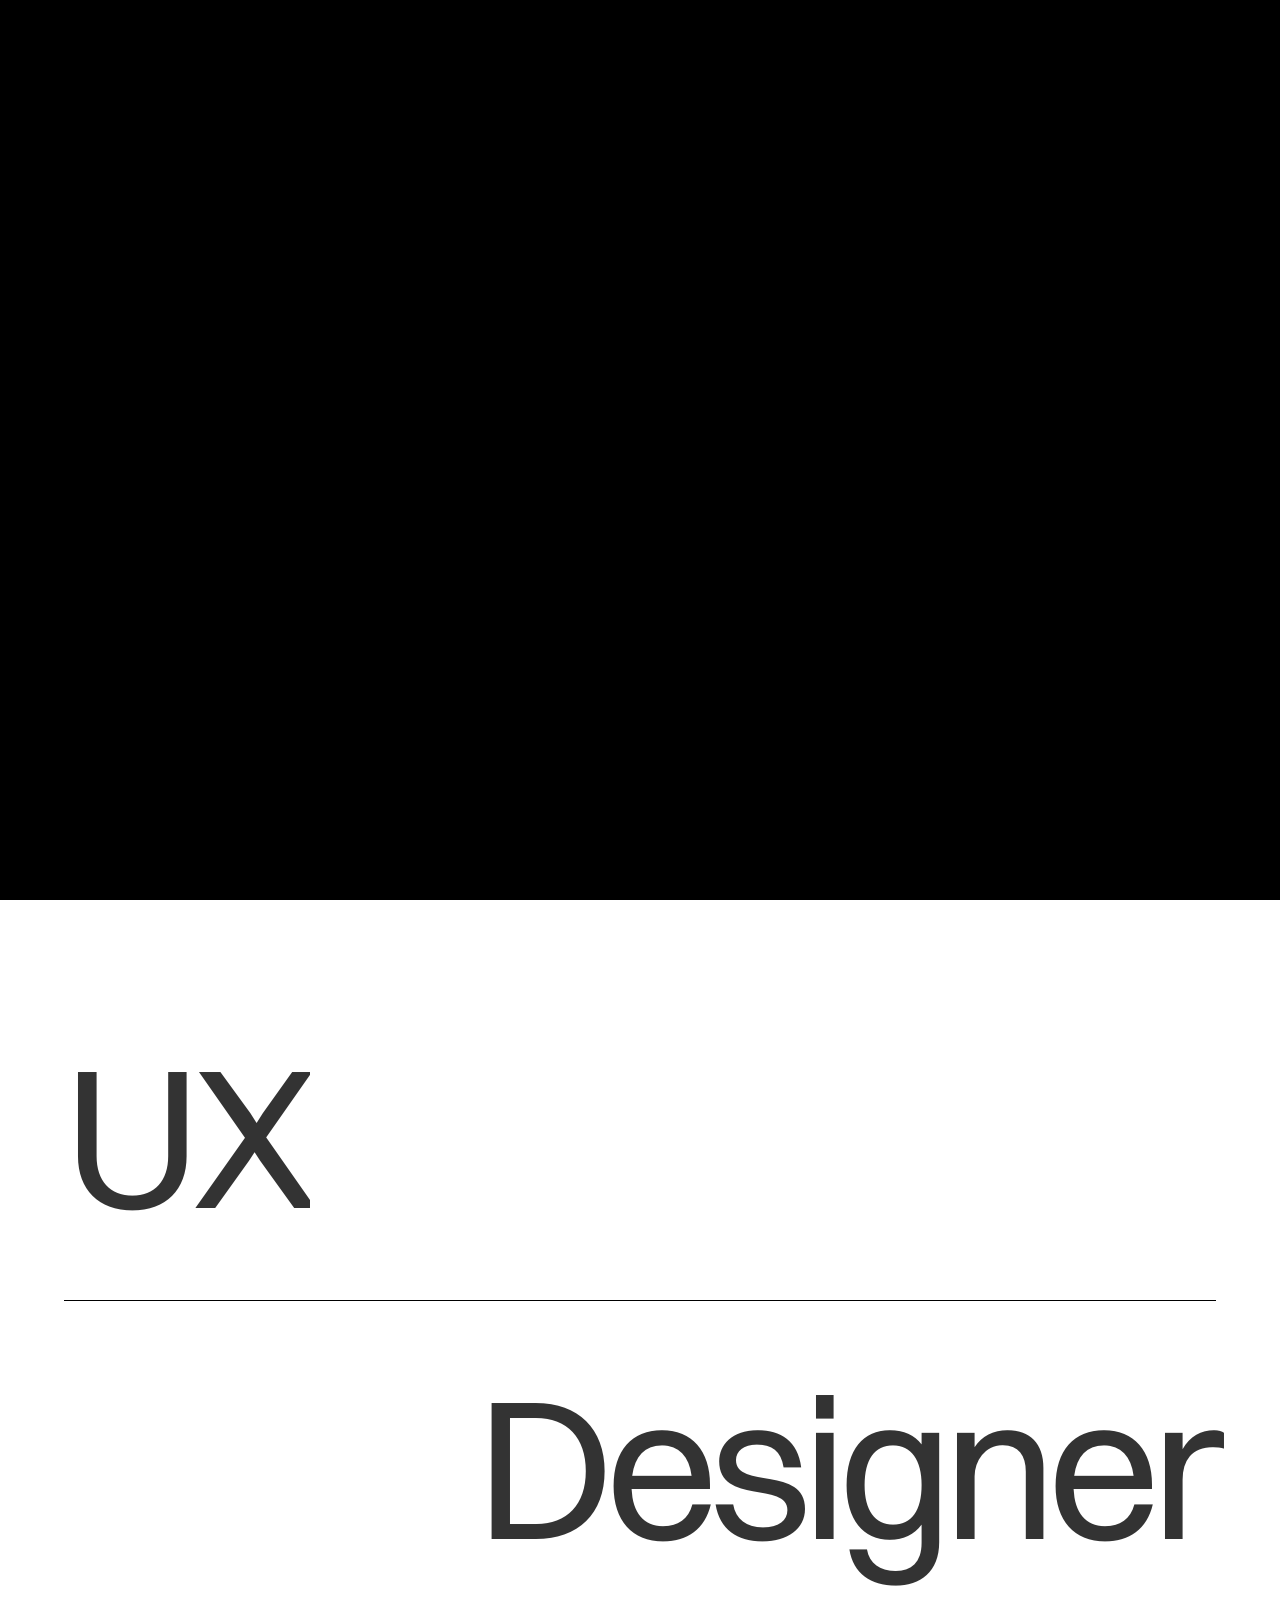
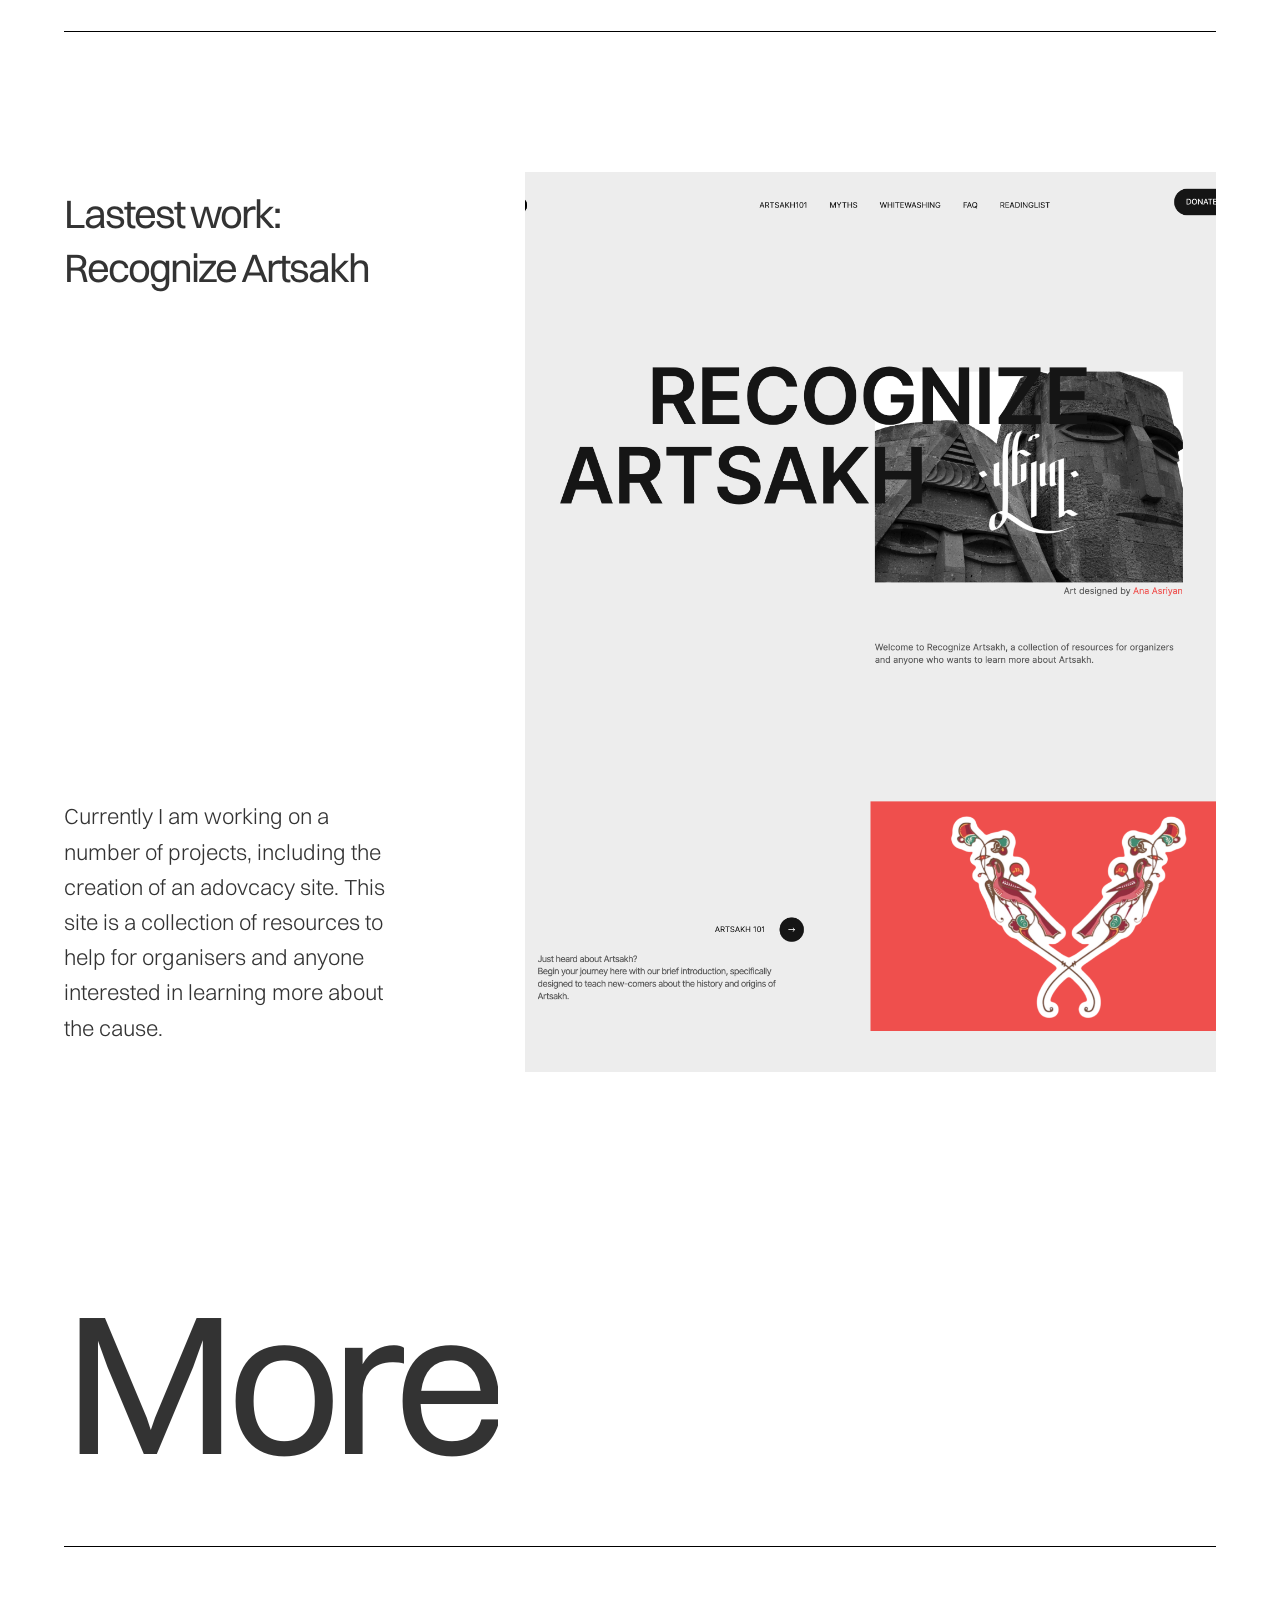
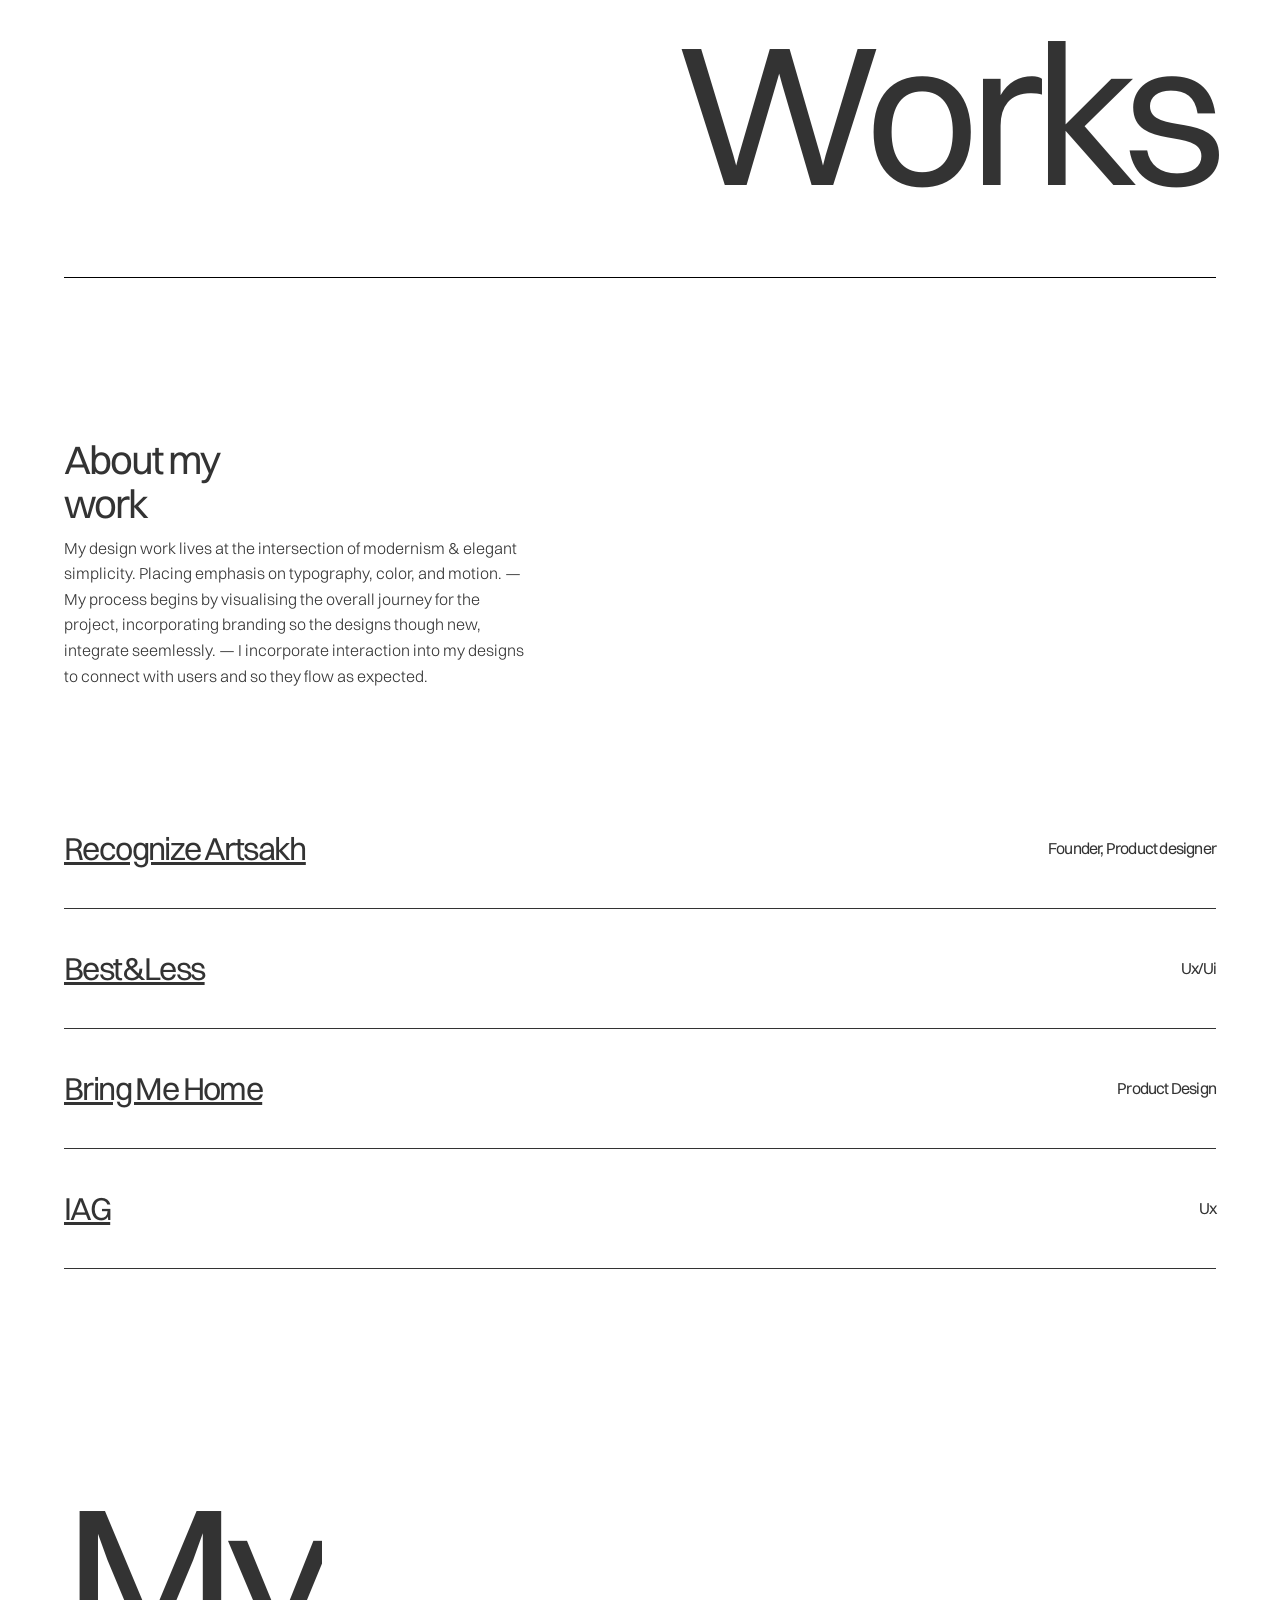
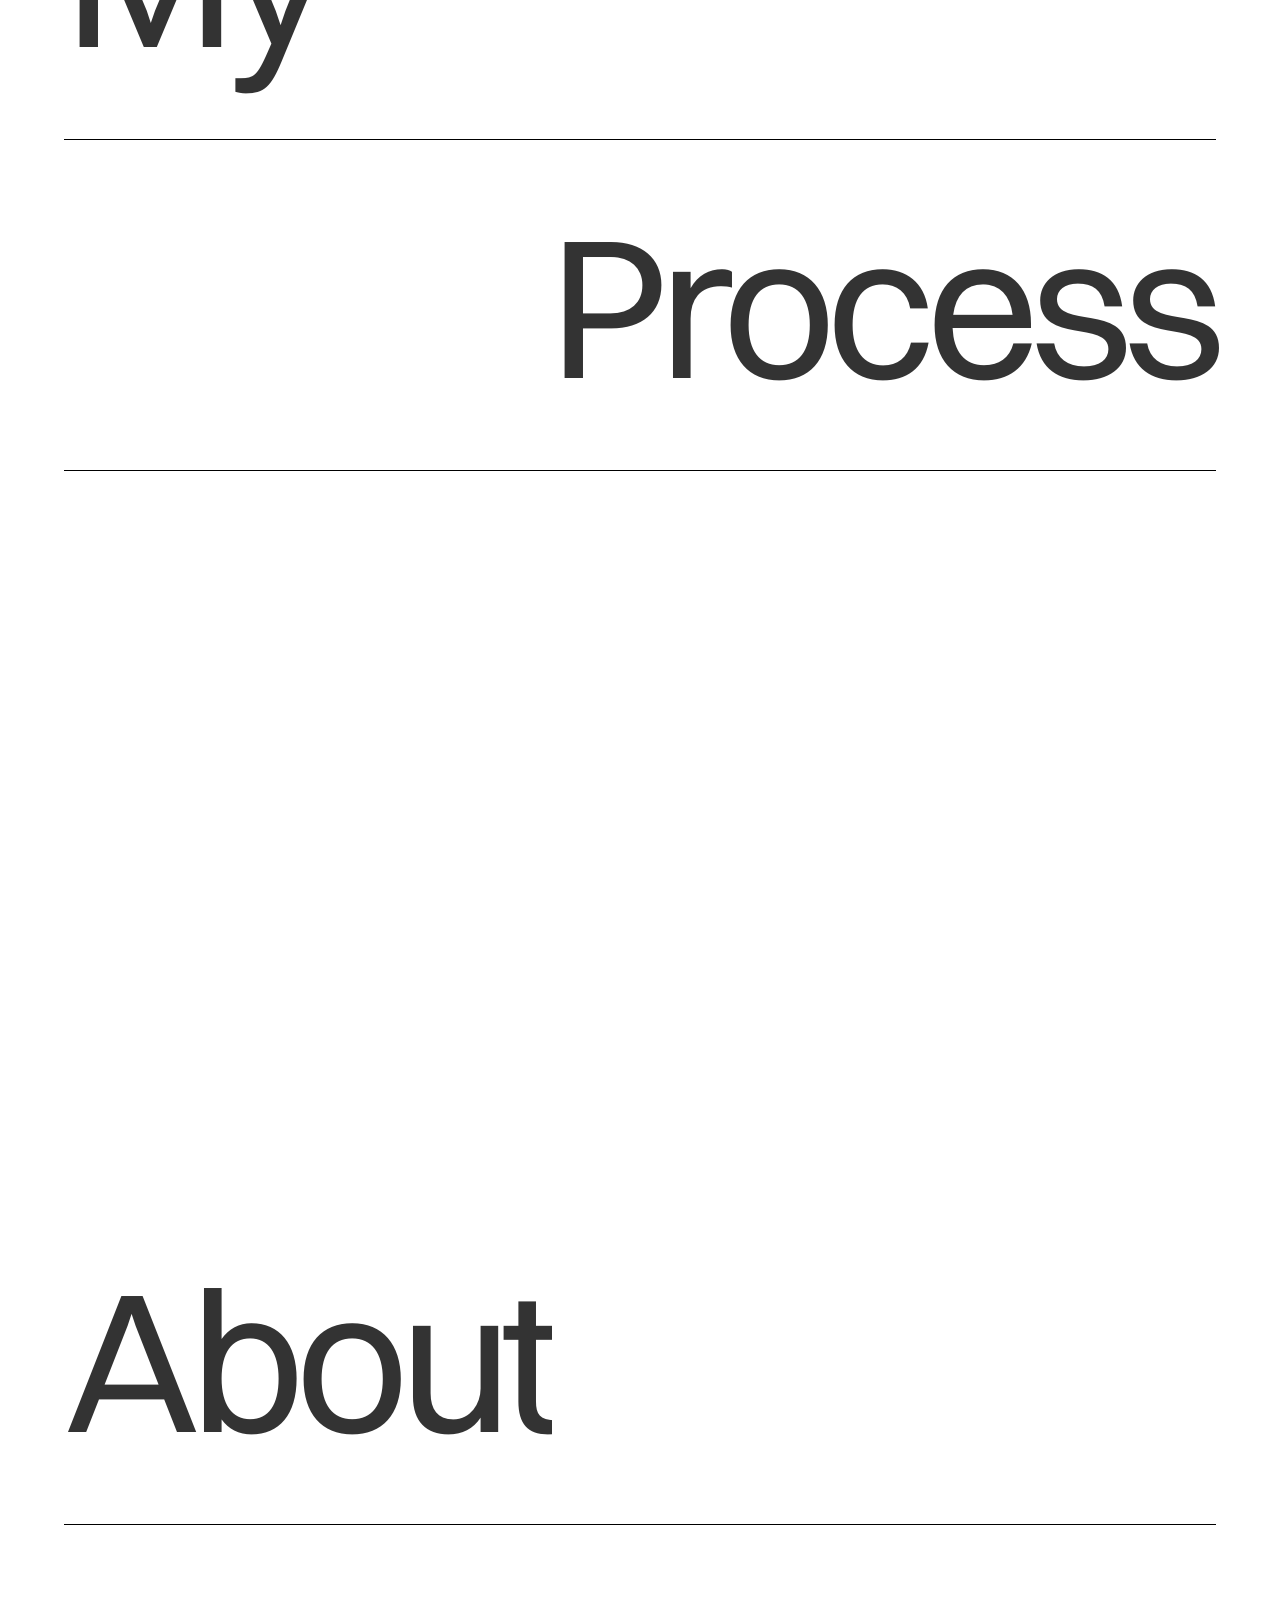
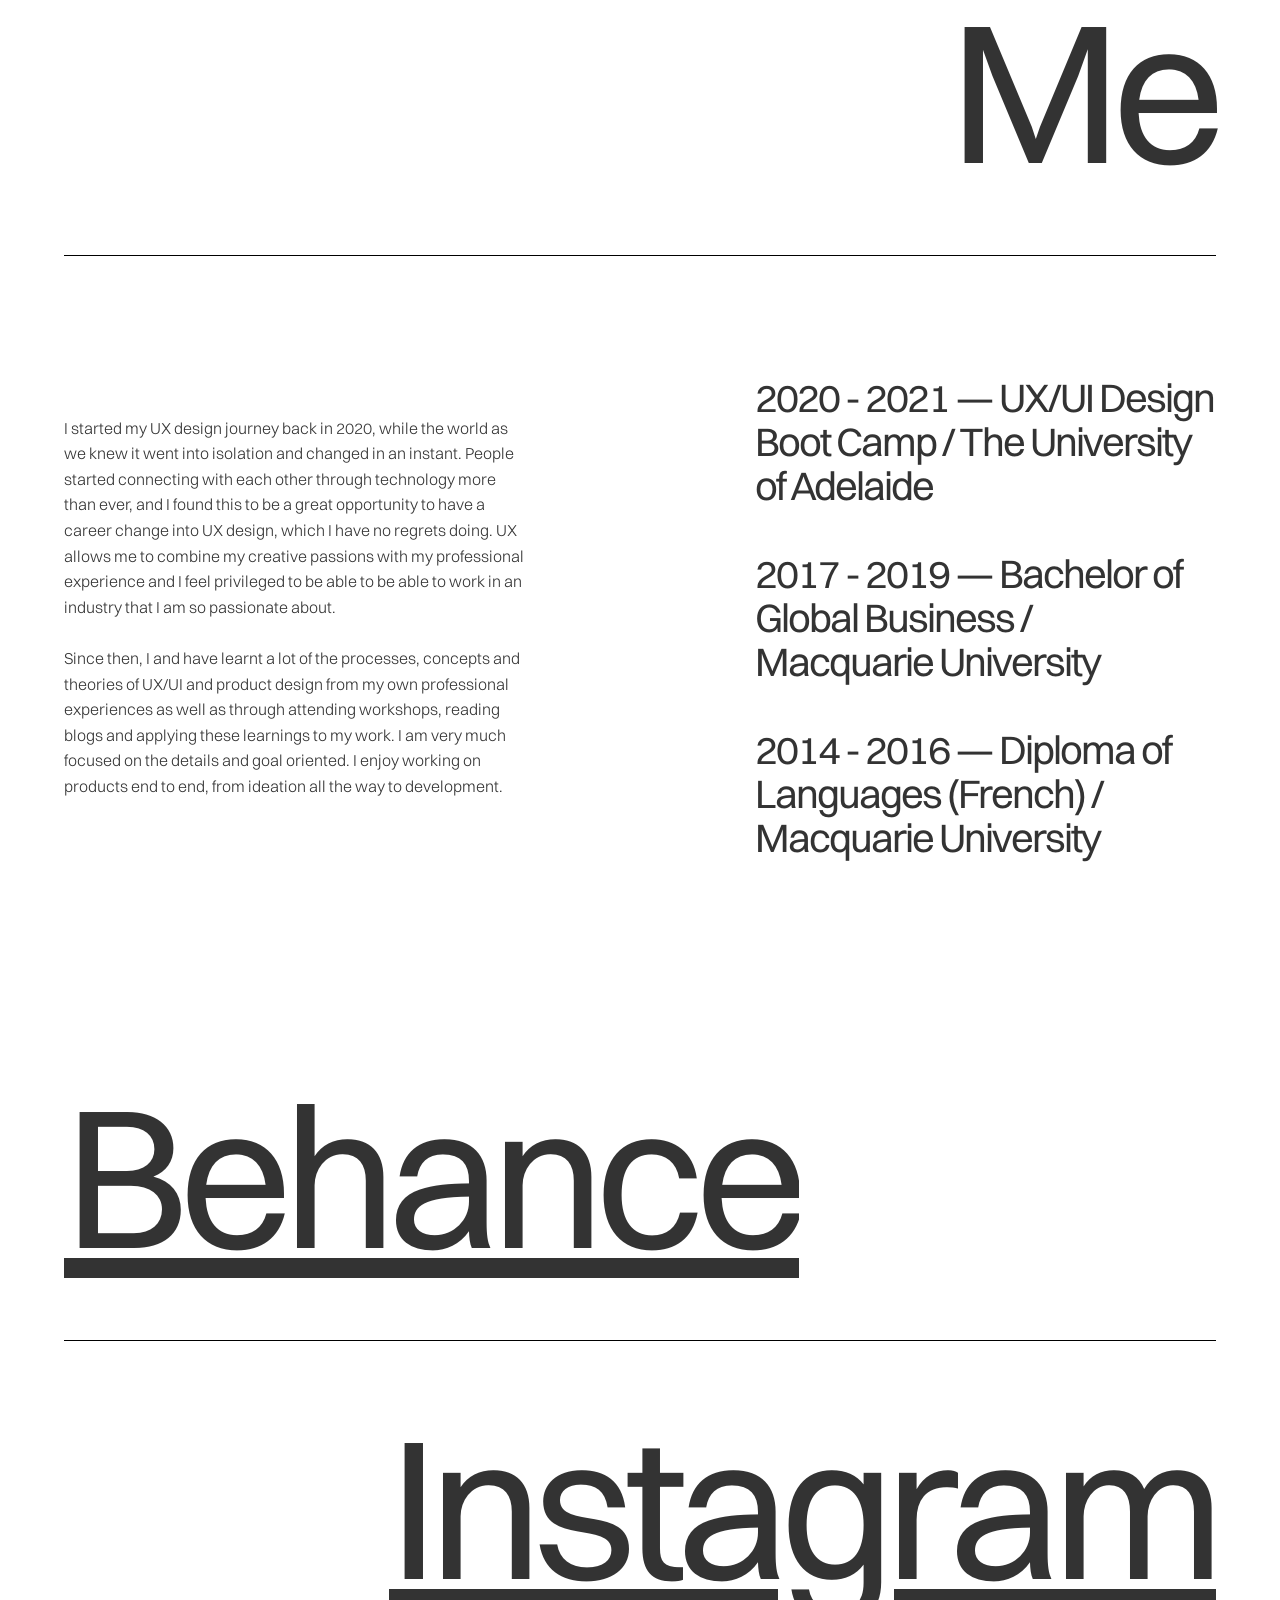
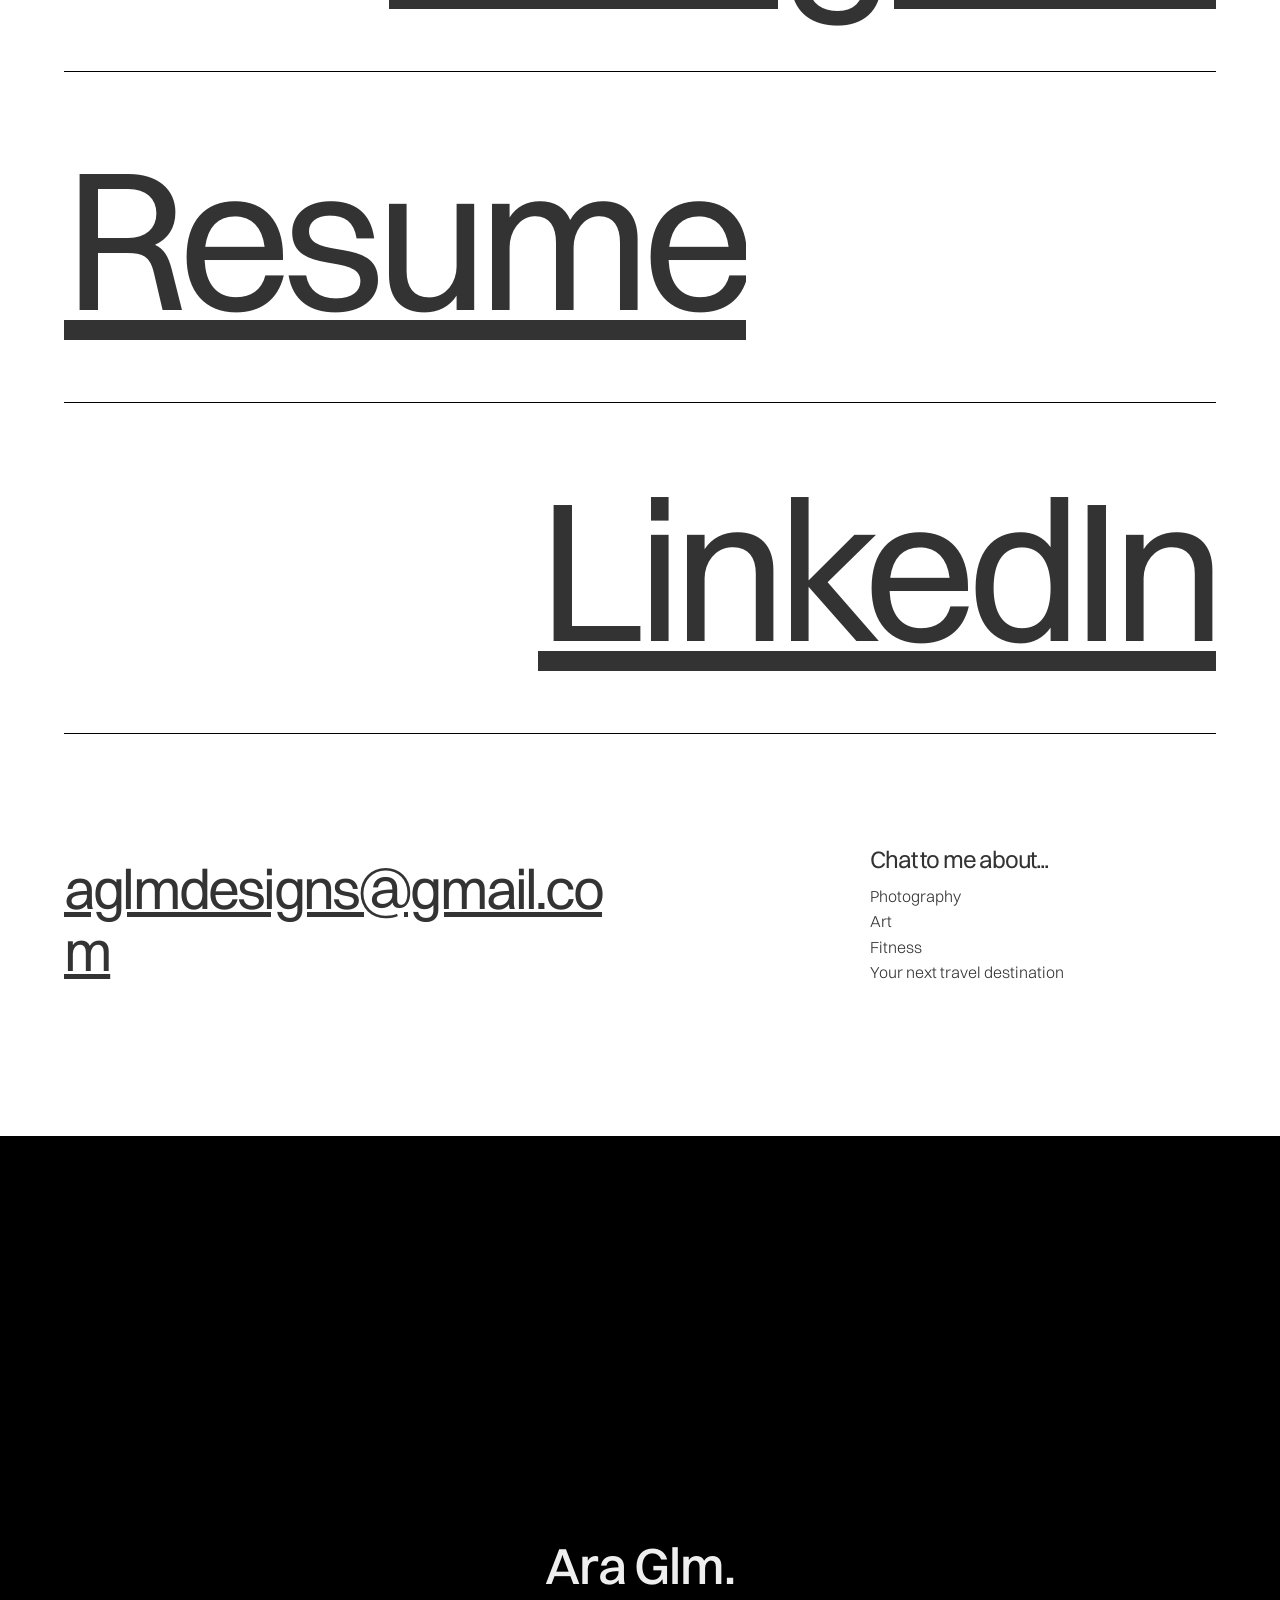
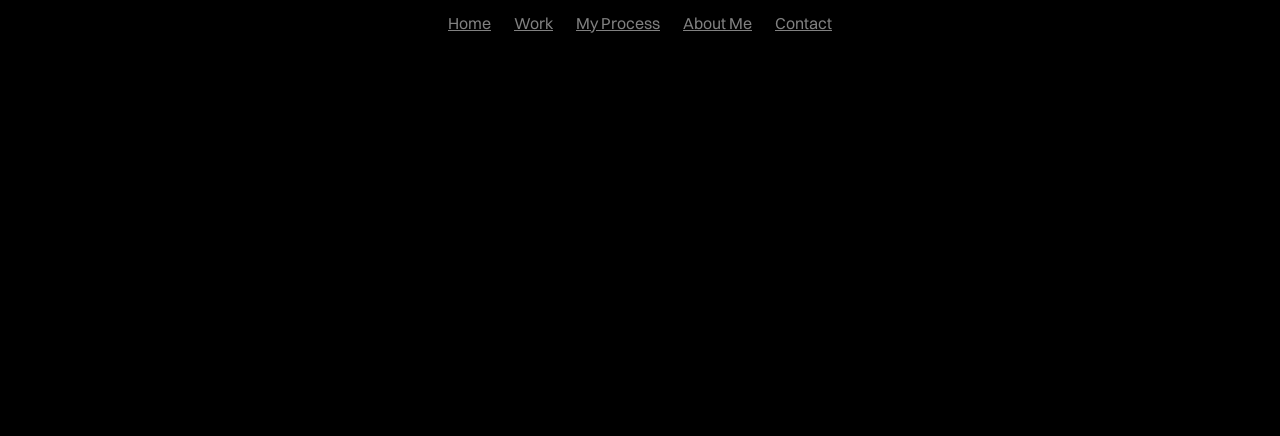
==== index.html @ 832e1e92 "updated" ====
<!DOCTYPE html><!--  This site was created in Webflow. https://www.webflow.com  -->
<!--  Last Published: Thu Dec 01 2022 03:45:39 GMT+0000 (Coordinated Universal Time)  -->
<html data-wf-page="6388232317099d43aaf19155" data-wf-site="6388232217099d60d6f19143">

<head>
  <meta charset="utf-8">
  <title>Ara Giulambarian - UX Designer</title>
  <meta content="Ara Giulambarian - UX Designer" name="description">
  <meta content="Ara Giulambarian - UX Designer" property="og:title">
  <meta content="Ara Giulambarian - UX Designer" property="og:description">
  <meta content="https://uploads-ssl.webflow.com/60531b042f834fcba29afc42/634c3d475cb8ac7468fc7f7b_T_7.jpg" property="og:image">
  <meta content="Ara Giulambarian - UX Designer" property="twitter:title">
  <meta content="Ara Giulambarian - UX Designer" property="twitter:description">
  <meta content="https://uploads-ssl.webflow.com/60531b042f834fcba29afc42/634c3d475cb8ac7468fc7f7b_T_7.jpg" property="twitter:image">
  <meta property="og:type" content="website">
  <meta content="summary_large_image" name="twitter:card">
  <meta content="width=device-width, initial-scale=1" name="viewport">
  <meta content="Webflow" name="generator">
  <link href="css/normalize.css" rel="stylesheet" type="text/css">
  <link href="css/webflow.css" rel="stylesheet" type="text/css">
  <link href="css/style.css" rel="stylesheet" type="text/css">
  <!-- [if lt IE 9]><script src="https://cdnjs.cloudflare.com/ajax/libs/html5shiv/3.7.3/html5shiv.min.js" type="text/javascript"></script><![endif] -->
  <script
    type="text/javascript">!function (o, c) { var n = c.documentElement, t = " w-mod-"; n.className += t + "js", ("ontouchstart" in o || o.DocumentTouch && c instanceof DocumentTouch) && (n.className += t + "touch") }(window, document);</script>
  <link href="images/favicon.png" rel="shortcut icon" type="image/x-icon">
  <link href="images/favicon.png" rel="apple-touch-icon">
</head> 

<body class="body">
  <div style="display:block;width:100%;height:100%" class="page-loads"></div>
  <div class="nav-wrapper">
    <div class="container">
      <div class="nav-inner">
        <div class="brand">
          <a href="/" aria-current="page" class="logo w--current">֍</a>
        </div>
        <div class="page-color">
          <div data-w-id="c5ee7da6-15b3-cbc5-1adf-ba8d00bf485f" class="color-button"></div>
        </div>
      </div>
    </div>
  </div>
  <div id="first" class="_1-section">
    <div class="container">
      <div data-w-id="d3c9c07a-0394-709d-df9b-1149e6ef324f" style="opacity:0" class="content-inner">
        <div class="content-left">
          <div>
            <img
              src="/images/DSCF1625.JPG"
              loading="lazy" alt="Best and Less gift reg preview" sizes="100vw"
              class="">
          </a>
        </div>
        <div style="background-image:url(/images/DSCF1625.JPG)"
        class="featured-project-image hide-desktop"></div>
        </div>
        <div class="content-right">
          <div class="jumbo-section right">
            <div class="title-2">
              <h1 class="" style="text-align: right;">Ara <br> Giulambarian <br></h1>
            </div>
          </div>
          <p>
            Hi, my name is Ara and I am a UX designer based in Sydney. I create delightful and intuitive human-centered experiences at scale through research, strategy, innovation in addition to design.
            
            <br>
            <br>
            I am passionate about translating user needs into solutions through compelling designs. As a natural problem-solver. I'm constantly learning new things everyday and love meeting people who are motivated and unafraid to challenge the way of doing things, inspiring innovation.
            <br>
            <br>
            My creative style is minimal, yet elegant and impactful. I am also very interested about creative thinking
            and design. I am passionate about end-to-end design, UX, UI and anything else that tells a visual story. If
            you want to see what that looks like in action, please keep scrolling down!
          </p>
        </div>
      </div>
    </div>
  </div>
  <div class="jumbo-wrapper">
    <div class="container">
      <div class="jumbo-section left">
        <div class="title">
          <h1 class="jumbo">UX</h1>
        </div>
      </div>
      <div class="line"></div>
      <div class="jumbo-section right">
        <div class="title-2">
          <h1 class="jumbo">Designer</h1>
        </div>
      </div>
      <div class="line"></div>
    </div>
  </div>
  <a id="work"></a>
  <div class="_2-section">
    <div class="container">
      <div class="featured-content">
        <div class="featured-content-left">
          <div class="featured-project-title">
            <h3 class="featured-title">Lastest work:</h3>
            <div class="collection-list-wrapper w-dyn-list">
              <div role="list" class="w-dyn-items">
                <div role="listitem" class="w-dyn-item">
                  <h3>Recognize Artsakh</h3>
                </div>
              </div>
            </div>
          </div>
          <div class="featured-text">
            <div class="w-dyn-list">
              <div role="list" class="w-dyn-items">
                <div role="listitem" class="w-dyn-item">
                  <p class="paragraph-large">
                    Currently I am working on a number of projects, including the creation of an adovcacy site. This site is a collection of resources to help for organisers and anyone interested in learning more about the cause.
                  </p>
                </div>
              </div>
            </div>
          </div>
        </div>
        <div class="featured-content-right">
          <div class="collection-list-featured w-dyn-list">
            <div role="list" class="w-dyn-items">
              <div role="listitem" class="w-dyn-item">
                <a href="/casestudies/recognizeartsakh" class="featured-link-block w-inline-block">
                  <div style="background-image:url(/casestudies/images/RA/tophalf-hp.png)"
                    class="featured-project-image"></div>
                </a>
              </div>
            </div>
          </div>
        </div>
      </div>
    </div>
  </div>
  <div class="jumbo-wrapper">
    <div class="container">
      <div class="jumbo-section left">
        <div class="title">
          <h1 class="jumbo">More</h1>
        </div>
      </div>
      <div class="line"></div>
      <div class="jumbo-section right">
        <div class="title-2">
          <h1 class="jumbo">Works</h1>
        </div>
      </div>
      <div class="line"></div>
    </div>
  </div>
  <div class="projects-section">
    <div class="container">
      <div class="projects-paragraph-wrapper">
        <div class="content-inner">
          <div class="content-left">
            <h3>About my work</h3>
          </div>
          <div class="content-right"></div>
        </div>
        <p>My design work lives at the intersection of modernism &amp; elegant simplicity. Placing emphasis on
          typography, color, and motion. — My process begins by visualising the overall journey for the project, incorporating branding so the designs though new, integrate seemlessly. — I incorporate interaction into my designs to connect with users and so they flow as expected.<br></p>
      </div>
      <div class="w-dyn-list">
        <div role="list" class="w-dyn-items">
          <div role="listitem" class="collection-item w-dyn-item">
            <div class="project-cell" style="border-color: rgb(51, 51, 51);"><a
                data-w-id="1d1d6998-21fa-bd80-3ac4-82792202c8e2" href="/casestudies/recognizeartsakh.html"
                class="project-link w-inline-block" style="color: rgb(51, 51, 51);">
                <h4>Recognize Artsakh</h4>
                <div class="image-preview-wrap"><img
                    src="/casestudies/images/RA/RA-hp.png"
                    loading="lazy" alt="Bring Me Home project preview" sizes="100vw"
                    class="image-preview" ></div>
              </a>
              <h6 class="project-type">Founder, Product designer</h6>
            </div>
          </div>
          <div role="listitem" class="collection-item w-dyn-item">
            <div class="project-cell" style="border-color: rgb(51, 51, 51);"><a
                data-w-id="1d1d6998-21fa-bd80-3ac4-82792202c8e2" href="/casestudies/bestandless"
                class="project-link w-inline-block" style="color: rgb(51, 51, 51);">
                <h4>Best&Less</h4>
                <div class="image-preview-wrap"><img
                    src="/images/gift-reg-screen.png"
                    loading="lazy" alt="Best and Less gift reg preview" sizes="100vw"
                    class="image-preview"></div>
              </a>
              <h6 class="project-type">Ux/Ui</h6>
            </div>
          </div>
                    <div role="listitem" class="collection-item w-dyn-item">
            <div class="project-cell" style="border-color: rgb(51, 51, 51);"><a
                data-w-id="1d1d6998-21fa-bd80-3ac4-82792202c8e2" href="/casestudies/bringmehome"
                class="project-link w-inline-block" style="color: rgb(51, 51, 51);">
                <h4>Bring Me Home</h4>
                <div class="image-preview-wrap"><img
                    src="/casestudies/images/bmh/BMH1.png"
                    loading="lazy" alt="Bring Me Home project preview" sizes="100vw"
                    class="image-preview"></div>
              </a>
              <h6 class="project-type">Product Design</h6>
            </div>
          </div>
          <div role="listitem" class="collection-item w-dyn-item">
            <div class="project-cell" style="border-color: rgb(51, 51, 51);"><a
                data-w-id="1d1d6998-21fa-bd80-3ac4-82792202c8e2" href="/404"
                class="project-link w-inline-block" style="color: rgb(51, 51, 51);">
                <h4>IAG</h4>
                <div class="image-preview-wrap"><img
                    src="/images/nathan-dumlao-oRKF_ZBJYGM-unsplash.jpg"
                    loading="lazy" alt="Best and Less gift reg preview" sizes="100vw"
                    class="image-preview"></div>
              </a>
              <h6 class="project-type">Ux</h6>
            </div>
          </div>
        </div>
      </div>
    </div>
  </div>
  <a id="process"></a>
  <div class="jumbo-wrapper">
    <div class="container">
      <div class="jumbo-section left">
        <div class="title">
          <h1 class="jumbo">My</h1>
        </div>
      </div>
      <div class="line"></div>
      <div class="jumbo-section right">
        <div class="title-2">
          <h1 class="jumbo">Process</h1>
        </div>
      </div>
      <div class="line"></div>
    </div>
  </div>
  <div class="section process">
    <div class="container">
      <div data-w-id="255b2a6b-c1b0-2dc1-e102-7d0265012714" style="opacity:0" class="w-layout-grid grid">
        <div class="service-card">
          <h4 class="featured-heading">01 — Direction</h4>
          <p>First of all, what I do its Research.<br>
            I try to get as much information about the product, industry, competitors and who are your main users; their pain points (problems), as well as the main tasks of the product.<br>I then come up with a plan based on these findings, the needs and insights gathered from research. I define objectives and subsidiary goals.</p>
        </div>
        <div class="service-card">
          <h4 class="featured-heading">02 — Ux/Ui</h4>
          <p>I define ideas worth refining based on my learnings from the research and create moodboards, system maps and wireframe mockups. This helps better visualise what the product will look like and tweak as needed.<br>I build a representation of all ideas and solutions. Before working on the final product I create prototypes to document the experience and interactive prototypes to test them with your real users.</p>
        </div>
        <div class="service-card">
          <h4 class="featured-heading">03 — Design</h4>
          <p>The product should be approved by you and users through user testing sessions. I ask users test my prototype and leave feedback. After that, I work to improve the product based on the knowledge and what I learnt from testing.<br>Designs are meant to be aesthetic and at the same time easy to use. So I create the design as per the users' requirement, that is both user-friendly and easy to use.</p>
        </div>
      </div>
    </div>
  </div>
  <div class="jumbo-wrapper">
    <a id="about"></a>
    <div class="container">
      <div class="jumbo-section left">
        <div class="title">
          <h1 class="jumbo">About </h1>
        </div>
      </div>
      <div class="line"></div>
      <div class="jumbo-section right">
        <div class="title-2">
          <h1 class="jumbo">Me</h1>
        </div>
      </div>
      <div class="line"></div>
    </div>
  </div>
  <div class="_1-section">
    <div class="container">
      <div class="content-inner">
        <div class="content-right">
          <p class="about-me-paragraph">
            I started my UX design journey back in 2020, while the world as we knew it went into isolation and changed in an instant. People started connecting with each other through technology more than ever, and I found this to be a great opportunity to have a career change into UX design, which I have no regrets doing. UX allows me to combine my creative passions with my professional experience and I feel privileged to be able to be able to work in an industry that I am so passionate about. 
            <br>
            <br>
            Since then, I and have learnt a lot of the processes, concepts and theories of UX/UI and product design from my own professional experiences as well as through attending workshops, reading blogs and applying these learnings to my work. I am very much focused on the details and goal oriented. I enjoy working on products end to end, from ideation all the way to development.</p>
        </div>
        <div class="content-left">
          <h3>2020 - 2021 — UX/UI Design Boot Camp / The University of Adelaide<br><br>2017 - 2019 — Bachelor of Global
            Business / Macquarie University<br><br>2014 - 2016 — Diploma of Languages (French) / Macquarie
            University<br></h3>
        </div>
      </div>
    </div>
  </div>
  <div class="jumbo-wrapper">
    <a id="contact"></a>
    <div class="container">
      <div class="jumbo-section left">
        <div class="title">
          <h1 class="jumbo">
            <a href="https://www.behance.net/aragiulam" target=”_blank” class="big-link">Behance</a>
          </h1>
        </div>
      </div>
      <div class="line"></div>
      <div class="jumbo-section right">
        <div class="title-2">
          <h1 class="jumbo">
            <a href="https://instagram.com/ara_ux" target=”_blank” class="big-link">Instagram</a>
          </h1>
        </div>
      </div>
      <div class="line"></div>
      <div class="jumbo-section left">
        <div class="title">
          <h1 class="jumbo">
            <a href="https://docs.google.com/document/d/1T9HgkwlpG0ahViyUgfmx7CVoF14TNPob9x6q9-HZQIY/edit?usp=sharing" target=”_blank”
              class="big-link">Resume</a>
          </h1>
        </div>
      </div>
      <div class="line"></div>
      <div class="jumbo-section right">
        <div class="title-2">
          <h1 class="jumbo">
            <a href="https://www.linkedin.com/in/aragiulambarian/" target=”_blank” class="big-link">LinkedIn</a>
          </h1>
        </div>
      </div>
      <div class="line"></div>
    </div>
  </div>
  <div class="pre-footer">
    <div class="container">
      <div class="content-inner">
        <div class="footer-left">
          <h2><a href="mailto: aglmdesigns@gmail.com?Subject=Let's%20Collab!" class="email-contact">aglmdesigns@gmail.com</a>
          </h2>
        </div>
        <div class="footer-right">
          <h5>Chat to me about...<br></h5>
        <p>Photography<br>
        Art<br>
        Fitness<br>
        Your next travel destination</p>
        </div>
      </div>
    </div>
  </div>
  <footer id="footer" class="footer">
    <div class="container">
      <div class="footer-inner">
        <h1 class="footer-info">Ara Glm.</h1>
      </div>
      <div class="footer-inner">
        <a href="/" class="footer-link">Home</a>
        <a href="#work" class="footer-link">Work</a>
        <a href="#process" class="footer-link">My Process</a>
        <a href="#about" class="footer-link">About Me</a>
        <a href="#contact" class="footer-link">Contact</a>
      </div>
    </div>
  </footer>
  <script src="https://d3e54v103j8qbb.cloudfront.net/js/jquery-3.5.1.min.dc5e7f18c8.js?site=6388232217099d60d6f19143"
    type="text/javascript" integrity="sha256-9/aliU8dGd2tb6OSsuzixeV4y/faTqgFtohetphbbj0="
    crossorigin="anonymous"></script>
  <script src="js/webflow.js" type="text/javascript"></script>
  <!-- [if lte IE 9]><script src="https://cdnjs.cloudflare.com/ajax/libs/placeholders/3.0.2/placeholders.min.js"></script><![endif] -->
  <script src="https://min30327.github.io/luxy.js/dist/js/luxy.js"></script>
  <script charset="utf-8">
    var isMobile = /iPhone|iPad|Android/i.test(navigator.userAgent);
    if (!isMobile) {
      luxy.init({
        wrapper: '#luxy',
        wrapperSpeed: 0.045,
      });
    }
  </script>
</body>

</html>
---- css/webflow.css ----
@font-face {
  font-family: 'webflow-icons';
  src: url("[data-uri]") format('truetype');
  font-weight: normal;
  font-style: normal;
}
[class^="w-icon-"],
[class*=" w-icon-"] {
  /* use !important to prevent issues with browser extensions that change fonts */
  font-family: 'webflow-icons' !important;
  speak: none;
  font-style: normal;
  font-weight: normal;
  font-variant: normal;
  text-transform: none;
  line-height: 1;
  /* Better Font Rendering =========== */
  -webkit-font-smoothing: antialiased;
  -moz-osx-font-smoothing: grayscale;
}
.w-icon-slider-right:before {
  content: "\e600";
}
.w-icon-slider-left:before {
  content: "\e601";
}
.w-icon-nav-menu:before {
  content: "\e602";
}
.w-icon-arrow-down:before,
.w-icon-dropdown-toggle:before {
  content: "\e603";
}
.w-icon-file-upload-remove:before {
  content: "\e900";
}
.w-icon-file-upload-icon:before {
  content: "\e903";
}
* {
  -webkit-box-sizing: border-box;
  -moz-box-sizing: border-box;
  box-sizing: border-box;
}
html {
  height: 100%;
}
body {
  margin: 0;
  min-height: 100%;
  background-color: #fff;
  font-family: Arial, sans-serif;
  font-size: 14px;
  line-height: 20px;
  color: #333;
}
img {
  max-width: 100%;
  vertical-align: middle;
  display: inline-block;
}
html.w-mod-touch * {
  background-attachment: scroll !important;
}
.w-block {
  display: block;
}
.w-inline-block {
  max-width: 100%;
  display: inline-block;
}
.w-clearfix:before,
.w-clearfix:after {
  content: " ";
  display: table;
  grid-column-start: 1;
  grid-row-start: 1;
  grid-column-end: 2;
  grid-row-end: 2;
}
.w-clearfix:after {
  clear: both;
}
.w-hidden {
  display: none;
}
.w-button {
  display: inline-block;
  padding: 9px 15px;
  background-color: #3898EC;
  color: white;
  border: 0;
  line-height: inherit;
  text-decoration: none;
  cursor: pointer;
  border-radius: 0;
}
input.w-button {
  -webkit-appearance: button;
}
html[data-w-dynpage] [data-w-cloak] {
  color: transparent !important;
}
.w-webflow-badge,
.w-webflow-badge * {
  position: static;
  left: auto;
  top: auto;
  right: auto;
  bottom: auto;
  z-index: auto;
  display: block;
  visibility: visible;
  overflow: visible;
  overflow-x: visible;
  overflow-y: visible;
  box-sizing: border-box;
  width: auto;
  height: auto;
  max-height: none;
  max-width: none;
  min-height: 0;
  min-width: 0;
  margin: 0;
  padding: 0;
  float: none;
  clear: none;
  border: 0 none transparent;
  border-radius: 0;
  background: none;
  background-image: none;
  background-position: 0% 0%;
  background-size: auto auto;
  background-repeat: repeat;
  background-origin: padding-box;
  background-clip: border-box;
  background-attachment: scroll;
  background-color: transparent;
  box-shadow: none;
  opacity: 1;
  transform: none;
  transition: none;
  direction: ltr;
  font-family: inherit;
  font-weight: inherit;
  color: inherit;
  font-size: inherit;
  line-height: inherit;
  font-style: inherit;
  font-variant: inherit;
  text-align: inherit;
  letter-spacing: inherit;
  text-decoration: inherit;
  text-indent: 0;
  text-transform: inherit;
  list-style-type: disc;
  text-shadow: none;
  font-smoothing: auto;
  vertical-align: baseline;
  cursor: inherit;
  white-space: inherit;
  word-break: normal;
  word-spacing: normal;
  word-wrap: normal;
}
.w-webflow-badge {
  position: fixed !important;
  display: inline-block !important;
  visibility: visible !important;
  z-index: 2147483647 !important;
  top: auto !important;
  right: 12px !important;
  bottom: 12px !important;
  left: auto !important;
  color: #AAADB0 !important;
  background-color: #fff !important;
  border-radius: 3px !important;
  padding: 6px 8px 6px 6px !important;
  font-size: 12px !important;
  opacity: 1 !important;
  line-height: 14px !important;
  text-decoration: none !important;
  transform: none !important;
  margin: 0 !important;
  width: auto !important;
  height: auto !important;
  overflow: visible !important;
  white-space: nowrap;
  box-shadow: 0 0 0 1px rgba(0, 0, 0, 0.1), 0px 1px 3px rgba(0, 0, 0, 0.1);
  cursor: pointer;
}
.w-webflow-badge > img {
  display: inline-block !important;
  visibility: visible !important;
  opacity: 1 !important;
  vertical-align: middle !important;
}
h1,
h2,
h3,
h4,
h5,
h6 {
  font-weight: bold;
  margin-bottom: 10px;
}
h1 {
  font-size: 38px;
  line-height: 44px;
  margin-top: 20px;
}
h2 {
  font-size: 32px;
  line-height: 36px;
  margin-top: 20px;
}
h3 {
  font-size: 24px;
  line-height: 30px;
  margin-top: 20px;
}
h4 {
  font-size: 18px;
  line-height: 24px;
  margin-top: 10px;
}
h5 {
  font-size: 14px;
  line-height: 20px;
  margin-top: 10px;
}
h6 {
  font-size: 12px;
  line-height: 18px;
  margin-top: 10px;
}
p {
  margin-top: 0;
  margin-bottom: 10px;
}
blockquote {
  margin: 0 0 10px 0;
  padding: 10px 20px;
  border-left: 5px solid #E2E2E2;
  font-size: 18px;
  line-height: 22px;
}
figure {
  margin: 0;
  margin-bottom: 10px;
}
figcaption {
  margin-top: 5px;
  text-align: center;
}
ul,
ol {
  margin-top: 0px;
  margin-bottom: 10px;
  padding-left: 40px;
}
.w-list-unstyled {
  padding-left: 0;
  list-style: none;
}
.w-embed:before,
.w-embed:after {
  content: " ";
  display: table;
  grid-column-start: 1;
  grid-row-start: 1;
  grid-column-end: 2;
  grid-row-end: 2;
}
.w-embed:after {
  clear: both;
}
.w-video {
  width: 100%;
  position: relative;
  padding: 0;
}
.w-video iframe,
.w-video object,
.w-video embed {
  position: absolute;
  top: 0;
  left: 0;
  width: 100%;
  height: 100%;
  border: none;
}
fieldset {
  padding: 0;
  margin: 0;
  border: 0;
}
button,
[type='button'],
[type='reset'] {
  border: 0;
  cursor: pointer;
  -webkit-appearance: button;
}
.w-form {
  margin: 0 0 15px;
}
.w-form-done {
  display: none;
  padding: 20px;
  text-align: center;
  background-color: #dddddd;
}
.w-form-fail {
  display: none;
  margin-top: 10px;
  padding: 10px;
  background-color: #ffdede;
}
label {
  display: block;
  margin-bottom: 5px;
  font-weight: bold;
}
.w-input,
.w-select {
  display: block;
  width: 100%;
  height: 38px;
  padding: 8px 12px;
  margin-bottom: 10px;
  font-size: 14px;
  line-height: 1.42857143;
  color: #333333;
  vertical-align: middle;
  background-color: #ffffff;
  border: 1px solid #cccccc;
}
.w-input:-moz-placeholder,
.w-select:-moz-placeholder {
  color: #999;
}
.w-input::-moz-placeholder,
.w-select::-moz-placeholder {
  color: #999;
  opacity: 1;
}
.w-input:-ms-input-placeholder,
.w-select:-ms-input-placeholder {
  color: #999;
}
.w-input::-webkit-input-placeholder,
.w-select::-webkit-input-placeholder {
  color: #999;
}
.w-input:focus,
.w-select:focus {
  border-color: #3898EC;
  outline: 0;
}
.w-input[disabled],
.w-select[disabled],
.w-input[readonly],
.w-select[readonly],
fieldset[disabled] .w-input,
fieldset[disabled] .w-select {
  cursor: not-allowed;
}
.w-input[disabled]:not(.w-input-disabled),
.w-select[disabled]:not(.w-input-disabled),
.w-input[readonly],
.w-select[readonly],
fieldset[disabled]:not(.w-input-disabled) .w-input,
fieldset[disabled]:not(.w-input-disabled) .w-select {
  background-color: #eeeeee;
}
textarea.w-input,
textarea.w-select {
  height: auto;
}
.w-select {
  background-color: #f3f3f3;
}
.w-select[multiple] {
  height: auto;
}
.w-form-label {
  display: inline-block;
  cursor: pointer;
  font-weight: normal;
  margin-bottom: 0px;
}
.w-radio {
  display: block;
  margin-bottom: 5px;
  padding-left: 20px;
}
.w-radio:before,
.w-radio:after {
  content: " ";
  display: table;
  grid-column-start: 1;
  grid-row-start: 1;
  grid-column-end: 2;
  grid-row-end: 2;
}
.w-radio:after {
  clear: both;
}
.w-radio-input {
  margin: 4px 0 0;
  margin-top: 1px \9;
  line-height: normal;
  float: left;
  margin-left: -20px;
}
.w-radio-input {
  margin-top: 3px;
}
.w-file-upload {
  display: block;
  margin-bottom: 10px;
}
.w-file-upload-input {
  width: 0.1px;
  height: 0.1px;
  opacity: 0;
  overflow: hidden;
  position: absolute;
  z-index: -100;
}
.w-file-upload-default,
.w-file-upload-uploading,
.w-file-upload-success {
  display: inline-block;
  color: #333333;
}
.w-file-upload-error {
  display: block;
  margin-top: 10px;
}
.w-file-upload-default.w-hidden,
.w-file-upload-uploading.w-hidden,
.w-file-upload-error.w-hidden,
.w-file-upload-success.w-hidden {
  display: none;
}
.w-file-upload-uploading-btn {
  display: flex;
  font-size: 14px;
  font-weight: normal;
  cursor: pointer;
  margin: 0;
  padding: 8px 12px;
  border: 1px solid #cccccc;
  background-color: #fafafa;
}
.w-file-upload-file {
  display: flex;
  flex-grow: 1;
  justify-content: space-between;
  margin: 0;
  padding: 8px 9px 8px 11px;
  border: 1px solid #cccccc;
  background-color: #fafafa;
}
.w-file-upload-file-name {
  font-size: 14px;
  font-weight: normal;
  display: block;
}
.w-file-remove-link {
  margin-top: 3px;
  margin-left: 10px;
  width: auto;
  height: auto;
  padding: 3px;
  display: block;
  cursor: pointer;
}
.w-icon-file-upload-remove {
  margin: auto;
  font-size: 10px;
}
.w-file-upload-error-msg {
  display: inline-block;
  color: #ea384c;
  padding: 2px 0;
}
.w-file-upload-info {
  display: inline-block;
  line-height: 38px;
  padding: 0 12px;
}
.w-file-upload-label {
  display: inline-block;
  font-size: 14px;
  font-weight: normal;
  cursor: pointer;
  margin: 0;
  padding: 8px 12px;
  border: 1px solid #cccccc;
  background-color: #fafafa;
}
.w-icon-file-upload-icon,
.w-icon-file-upload-uploading {
  display: inline-block;
  margin-right: 8px;
  width: 20px;
}
.w-icon-file-upload-uploading {
  height: 20px;
}
.w-container {
  margin-left: auto;
  margin-right: auto;
  max-width: 940px;
}
.w-container:before,
.w-container:after {
  content: " ";
  display: table;
  grid-column-start: 1;
  grid-row-start: 1;
  grid-column-end: 2;
  grid-row-end: 2;
}
.w-container:after {
  clear: both;
}
.w-container .w-row {
  margin-left: -10px;
  margin-right: -10px;
}
.w-row:before,
.w-row:after {
  content: " ";
  display: table;
  grid-column-start: 1;
  grid-row-start: 1;
  grid-column-end: 2;
  grid-row-end: 2;
}
.w-row:after {
  clear: both;
}
.w-row .w-row {
  margin-left: 0;
  margin-right: 0;
}
.w-col {
  position: relative;
  float: left;
  width: 100%;
  min-height: 1px;
  padding-left: 10px;
  padding-right: 10px;
}
.w-col .w-col {
  padding-left: 0;
  padding-right: 0;
}
.w-col-1 {
  width: 8.33333333%;
}
.w-col-2 {
  width: 16.66666667%;
}
.w-col-3 {
  width: 25%;
}
.w-col-4 {
  width: 33.33333333%;
}
.w-col-5 {
  width: 41.66666667%;
}
.w-col-6 {
  width: 50%;
}
.w-col-7 {
  width: 58.33333333%;
}
.w-col-8 {
  width: 66.66666667%;
}
.w-col-9 {
  width: 75%;
}
.w-col-10 {
  width: 83.33333333%;
}
.w-col-11 {
  width: 91.66666667%;
}
.w-col-12 {
  width: 100%;
}
.w-hidden-main {
  display: none !important;
}
@media screen and (max-width: 991px) {
  .w-container {
    max-width: 728px;
  }
  .w-hidden-main {
    display: inherit !important;
  }
  .w-hidden-medium {
    display: none !important;
  }
  .w-col-medium-1 {
    width: 8.33333333%;
  }
  .w-col-medium-2 {
    width: 16.66666667%;
  }
  .w-col-medium-3 {
    width: 25%;
  }
  .w-col-medium-4 {
    width: 33.33333333%;
  }
  .w-col-medium-5 {
    width: 41.66666667%;
  }
  .w-col-medium-6 {
    width: 50%;
  }
  .w-col-medium-7 {
    width: 58.33333333%;
  }
  .w-col-medium-8 {
    width: 66.66666667%;
  }
  .w-col-medium-9 {
    width: 75%;
  }
  .w-col-medium-10 {
    width: 83.33333333%;
  }
  .w-col-medium-11 {
    width: 91.66666667%;
  }
  .w-col-medium-12 {
    width: 100%;
  }
  .w-col-stack {
    width: 100%;
    left: auto;
    right: auto;
  }
}
@media screen and (max-width: 767px) {
  .w-hidden-main {
    display: inherit !important;
  }
  .w-hidden-medium {
    display: inherit !important;
  }
  .w-hidden-small {
    display: none !important;
  }
  .w-row,
  .w-container .w-row {
    margin-left: 0;
    margin-right: 0;
  }
  .w-col {
    width: 100%;
    left: auto;
    right: auto;
  }
  .w-col-small-1 {
    width: 8.33333333%;
  }
  .w-col-small-2 {
    width: 16.66666667%;
  }
  .w-col-small-3 {
    width: 25%;
  }
  .w-col-small-4 {
    width: 33.33333333%;
  }
  .w-col-small-5 {
    width: 41.66666667%;
  }
  .w-col-small-6 {
    width: 50%;
  }
  .w-col-small-7 {
    width: 58.33333333%;
  }
  .w-col-small-8 {
    width: 66.66666667%;
  }
  .w-col-small-9 {
    width: 75%;
  }
  .w-col-small-10 {
    width: 83.33333333%;
  }
  .w-col-small-11 {
    width: 91.66666667%;
  }
  .w-col-small-12 {
    width: 100%;
  }
}
@media screen and (max-width: 479px) {
  .w-container {
    max-width: none;
  }
  .w-hidden-main {
    display: inherit !important;
  }
  .w-hidden-medium {
    display: inherit !important;
  }
  .w-hidden-small {
    display: inherit !important;
  }
  .w-hidden-tiny {
    display: none !important;
  }
  .w-col {
    width: 100%;
  }
  .w-col-tiny-1 {
    width: 8.33333333%;
  }
  .w-col-tiny-2 {
    width: 16.66666667%;
  }
  .w-col-tiny-3 {
    width: 25%;
  }
  .w-col-tiny-4 {
    width: 33.33333333%;
  }
  .w-col-tiny-5 {
    width: 41.66666667%;
  }
  .w-col-tiny-6 {
    width: 50%;
  }
  .w-col-tiny-7 {
    width: 58.33333333%;
  }
  .w-col-tiny-8 {
    width: 66.66666667%;
  }
  .w-col-tiny-9 {
    width: 75%;
  }
  .w-col-tiny-10 {
    width: 83.33333333%;
  }
  .w-col-tiny-11 {
    width: 91.66666667%;
  }
  .w-col-tiny-12 {
    width: 100%;
  }
}
.w-widget {
  position: relative;
}
.w-widget-map {
  width: 100%;
  height: 400px;
}
.w-widget-map label {
  width: auto;
  display: inline;
}
.w-widget-map img {
  max-width: inherit;
}
.w-widget-map .gm-style-iw {
  text-align: center;
}
.w-widget-map .gm-style-iw > button {
  display: none !important;
}
.w-widget-twitter {
  overflow: hidden;
}
.w-widget-twitter-count-shim {
  display: inline-block;
  vertical-align: top;
  position: relative;
  width: 28px;
  height: 20px;
  text-align: center;
  background: white;
  border: #758696 solid 1px;
  border-radius: 3px;
}
.w-widget-twitter-count-shim * {
  pointer-events: none;
  -webkit-user-select: none;
  -moz-user-select: none;
  -ms-user-select: none;
  user-select: none;
}
.w-widget-twitter-count-shim .w-widget-twitter-count-inner {
  position: relative;
  font-size: 15px;
  line-height: 12px;
  text-align: center;
  color: #999;
  font-family: serif;
}
.w-widget-twitter-count-shim .w-widget-twitter-count-clear {
  position: relative;
  display: block;
}
.w-widget-twitter-count-shim.w--large {
  width: 36px;
  height: 28px;
}
.w-widget-twitter-count-shim.w--large .w-widget-twitter-count-inner {
  font-size: 18px;
  line-height: 18px;
}
.w-widget-twitter-count-shim:not(.w--vertical) {
  margin-left: 5px;
  margin-right: 8px;
}
.w-widget-twitter-count-shim:not(.w--vertical).w--large {
  margin-left: 6px;
}
.w-widget-twitter-count-shim:not(.w--vertical):before,
.w-widget-twitter-count-shim:not(.w--vertical):after {
  top: 50%;
  left: 0;
  border: solid transparent;
  content: ' ';
  height: 0;
  width: 0;
  position: absolute;
  pointer-events: none;
}
.w-widget-twitter-count-shim:not(.w--vertical):before {
  border-color: rgba(117, 134, 150, 0);
  border-right-color: #5d6c7b;
  border-width: 4px;
  margin-left: -9px;
  margin-top: -4px;
}
.w-widget-twitter-count-shim:not(.w--vertical).w--large:before {
  border-width: 5px;
  margin-left: -10px;
  margin-top: -5px;
}
.w-widget-twitter-count-shim:not(.w--vertical):after {
  border-color: rgba(255, 255, 255, 0);
  border-right-color: white;
  border-width: 4px;
  margin-left: -8px;
  margin-top: -4px;
}
.w-widget-twitter-count-shim:not(.w--vertical).w--large:after {
  border-width: 5px;
  margin-left: -9px;
  margin-top: -5px;
}
.w-widget-twitter-count-shim.w--vertical {
  width: 61px;
  height: 33px;
  margin-bottom: 8px;
}
.w-widget-twitter-count-shim.w--vertical:before,
.w-widget-twitter-count-shim.w--vertical:after {
  top: 100%;
  left: 50%;
  border: solid transparent;
  content: ' ';
  height: 0;
  width: 0;
  position: absolute;
  pointer-events: none;
}
.w-widget-twitter-count-shim.w--vertical:before {
  border-color: rgba(117, 134, 150, 0);
  border-top-color: #5d6c7b;
  border-width: 5px;
  margin-left: -5px;
}
.w-widget-twitter-count-shim.w--vertical:after {
  border-color: rgba(255, 255, 255, 0);
  border-top-color: white;
  border-width: 4px;
  margin-left: -4px;
}
.w-widget-twitter-count-shim.w--vertical .w-widget-twitter-count-inner {
  font-size: 18px;
  line-height: 22px;
}
.w-widget-twitter-count-shim.w--vertical.w--large {
  width: 76px;
}
.w-background-video {
  position: relative;
  overflow: hidden;
  height: 500px;
  color: white;
}
.w-background-video > video {
  background-size: cover;
  background-position: 50% 50%;
  position: absolute;
  margin: auto;
  width: 100%;
  height: 100%;
  right: -100%;
  bottom: -100%;
  top: -100%;
  left: -100%;
  object-fit: cover;
  z-index: -100;
}
.w-background-video > video::-webkit-media-controls-start-playback-button {
  display: none !important;
  -webkit-appearance: none;
}
.w-background-video--control {
  position: absolute;
  bottom: 1em;
  right: 1em;
  background-color: transparent;
  padding: 0;
}
.w-background-video--control > [hidden] {
  display: none !important;
}
.w-slider {
  position: relative;
  height: 300px;
  text-align: center;
  background: #dddddd;
  clear: both;
  -webkit-tap-highlight-color: rgba(0, 0, 0, 0);
  tap-highlight-color: rgba(0, 0, 0, 0);
}
.w-slider-mask {
  position: relative;
  display: block;
  overflow: hidden;
  z-index: 1;
  left: 0;
  right: 0;
  height: 100%;
  white-space: nowrap;
}
.w-slide {
  position: relative;
  display: inline-block;
  vertical-align: top;
  width: 100%;
  height: 100%;
  white-space: normal;
  text-align: left;
}
.w-slider-nav {
  position: absolute;
  z-index: 2;
  top: auto;
  right: 0;
  bottom: 0;
  left: 0;
  margin: auto;
  padding-top: 10px;
  height: 40px;
  text-align: center;
  -webkit-tap-highlight-color: rgba(0, 0, 0, 0);
  tap-highlight-color: rgba(0, 0, 0, 0);
}
.w-slider-nav.w-round > div {
  border-radius: 100%;
}
.w-slider-nav.w-num > div {
  width: auto;
  height: auto;
  padding: 0.2em 0.5em;
  font-size: inherit;
  line-height: inherit;
}
.w-slider-nav.w-shadow > div {
  box-shadow: 0 0 3px rgba(51, 51, 51, 0.4);
}
.w-slider-nav-invert {
  color: #fff;
}
.w-slider-nav-invert > div {
  background-color: rgba(34, 34, 34, 0.4);
}
.w-slider-nav-invert > div.w-active {
  background-color: #222;
}
.w-slider-dot {
  position: relative;
  display: inline-block;
  width: 1em;
  height: 1em;
  background-color: rgba(255, 255, 255, 0.4);
  cursor: pointer;
  margin: 0 3px 0.5em;
  transition: background-color 100ms, color 100ms;
}
.w-slider-dot.w-active {
  background-color: #fff;
}
.w-slider-dot:focus {
  outline: none;
  box-shadow: 0px 0px 0px 2px #fff;
}
.w-slider-dot:focus.w-active {
  box-shadow: none;
}
.w-slider-arrow-left,
.w-slider-arrow-right {
  position: absolute;
  width: 80px;
  top: 0;
  right: 0;
  bottom: 0;
  left: 0;
  margin: auto;
  cursor: pointer;
  overflow: hidden;
  color: white;
  font-size: 40px;
  -webkit-tap-highlight-color: rgba(0, 0, 0, 0);
  tap-highlight-color: rgba(0, 0, 0, 0);
  -webkit-user-select: none;
  -moz-user-select: none;
  -ms-user-select: none;
  user-select: none;
}
.w-slider-arrow-left [class^='w-icon-'],
.w-slider-arrow-right [class^='w-icon-'],
.w-slider-arrow-left [class*=' w-icon-'],
.w-slider-arrow-right [class*=' w-icon-'] {
  position: absolute;
}
.w-slider-arrow-left:focus,
.w-slider-arrow-right:focus {
  outline: 0;
}
.w-slider-arrow-left {
  z-index: 3;
  right: auto;
}
.w-slider-arrow-right {
  z-index: 4;
  left: auto;
}
.w-icon-slider-left,
.w-icon-slider-right {
  top: 0;
  right: 0;
  bottom: 0;
  left: 0;
  margin: auto;
  width: 1em;
  height: 1em;
}
.w-slider-aria-label {
  border: 0;
  clip: rect(0 0 0 0);
  height: 1px;
  margin: -1px;
  overflow: hidden;
  padding: 0;
  position: absolute;
  width: 1px;
}
.w-slider-force-show {
  display: block !important;
}
.w-dropdown {
  display: inline-block;
  position: relative;
  text-align: left;
  margin-left: auto;
  margin-right: auto;
  z-index: 900;
}
.w-dropdown-btn,
.w-dropdown-toggle,
.w-dropdown-link {
  position: relative;
  vertical-align: top;
  text-decoration: none;
  color: #222222;
  padding: 20px;
  text-align: left;
  margin-left: auto;
  margin-right: auto;
  white-space: nowrap;
}
.w-dropdown-toggle {
  -webkit-user-select: none;
  -moz-user-select: none;
  -ms-user-select: none;
  user-select: none;
  display: inline-block;
  cursor: pointer;
  padding-right: 40px;
}
.w-dropdown-toggle:focus {
  outline: 0;
}
.w-icon-dropdown-toggle {
  position: absolute;
  top: 0;
  right: 0;
  bottom: 0;
  margin: auto;
  margin-right: 20px;
  width: 1em;
  height: 1em;
}
.w-dropdown-list {
  position: absolute;
  background: #dddddd;
  display: none;
  min-width: 100%;
}
.w-dropdown-list.w--open {
  display: block;
}
.w-dropdown-link {
  padding: 10px 20px;
  display: block;
  color: #222222;
}
.w-dropdown-link.w--current {
  color: #0082f3;
}
.w-dropdown-link:focus {
  outline: 0;
}
@media screen and (max-width: 767px) {
  .w-nav-brand {
    padding-left: 10px;
  }
}
/**
 * ## Note
 * Safari (on both iOS and OS X) does not handle viewport units (vh, vw) well.
 * For example percentage units do not work on descendants of elements that
 * have any dimensions expressed in viewport units. It also doesn’t handle them at
 * all in `calc()`.
 */
/**
 * Wrapper around all lightbox elements
 *
 * 1. Since the lightbox can receive focus, IE also gives it an outline.
 * 2. Fixes flickering on Chrome when a transition is in progress
 *    underneath the lightbox.
 */
.w-lightbox-backdrop {
  color: #000;
  cursor: auto;
  font-family: serif;
  font-size: medium;
  font-style: normal;
  font-variant: normal;
  font-weight: normal;
  letter-spacing: normal;
  line-height: normal;
  list-style: disc;
  text-align: start;
  text-indent: 0;
  text-shadow: none;
  text-transform: none;
  visibility: visible;
  white-space: normal;
  word-break: normal;
  word-spacing: normal;
  word-wrap: normal;
  position: fixed;
  top: 0;
  right: 0;
  bottom: 0;
  left: 0;
  color: #fff;
  font-family: "Helvetica Neue", Helvetica, Ubuntu, "Segoe UI", Verdana, sans-serif;
  font-size: 17px;
  line-height: 1.2;
  font-weight: 300;
  text-align: center;
  background: rgba(0, 0, 0, 0.9);
  z-index: 2000;
  outline: 0;
  /* 1 */
  opacity: 0;
  -webkit-user-select: none;
  -moz-user-select: none;
  -ms-user-select: none;
  -webkit-tap-highlight-color: transparent;
  -webkit-transform: translate(0, 0);
  /* 2 */
}
/**
 * Neat trick to bind the rubberband effect to our canvas instead of the whole
 * document on iOS. It also prevents a bug that causes the document underneath to scroll.
 */
.w-lightbox-backdrop,
.w-lightbox-container {
  height: 100%;
  overflow: auto;
  -webkit-overflow-scrolling: touch;
}
.w-lightbox-content {
  position: relative;
  height: 100vh;
  overflow: hidden;
}
.w-lightbox-view {
  position: absolute;
  width: 100vw;
  height: 100vh;
  opacity: 0;
}
.w-lightbox-view:before {
  content: "";
  height: 100vh;
}
/* .w-lightbox-content */
.w-lightbox-group,
.w-lightbox-group .w-lightbox-view,
.w-lightbox-group .w-lightbox-view:before {
  height: 86vh;
}
.w-lightbox-frame,
.w-lightbox-view:before {
  display: inline-block;
  vertical-align: middle;
}
/*
 * 1. Remove default margin set by user-agent on the <figure> element.
 */
.w-lightbox-figure {
  position: relative;
  margin: 0;
  /* 1 */
}
.w-lightbox-group .w-lightbox-figure {
  cursor: pointer;
}
/**
 * IE adds image dimensions as width and height attributes on the IMG tag,
 * but we need both width and height to be set to auto to enable scaling.
 */
.w-lightbox-img {
  width: auto;
  height: auto;
  max-width: none;
}
/**
 * 1. Reset if style is set by user on "All Images"
 */
.w-lightbox-image {
  display: block;
  float: none;
  /* 1 */
  max-width: 100vw;
  max-height: 100vh;
}
.w-lightbox-group .w-lightbox-image {
  max-height: 86vh;
}
.w-lightbox-caption {
  position: absolute;
  right: 0;
  bottom: 0;
  left: 0;
  padding: 0.5em 1em;
  background: rgba(0, 0, 0, 0.4);
  text-align: left;
  text-overflow: ellipsis;
  white-space: nowrap;
  overflow: hidden;
}
.w-lightbox-embed {
  position: absolute;
  top: 0;
  right: 0;
  bottom: 0;
  left: 0;
  width: 100%;
  height: 100%;
}
.w-lightbox-control {
  position: absolute;
  top: 0;
  width: 4em;
  background-size: 24px;
  background-repeat: no-repeat;
  background-position: center;
  cursor: pointer;
  -webkit-transition: all 0.3s;
  transition: all 0.3s;
}
.w-lightbox-left {
  display: none;
  bottom: 0;
  left: 0;
  /* <svg xmlns="http://www.w3.org/2000/svg" viewBox="-20 0 24 40" width="24" height="40"><g transform="rotate(45)"><path d="m0 0h5v23h23v5h-28z" opacity=".4"/><path d="m1 1h3v23h23v3h-26z" fill="#fff"/></g></svg> */
  background-image: url("[data-uri]");
}
.w-lightbox-right {
  display: none;
  right: 0;
  bottom: 0;
  /* <svg xmlns="http://www.w3.org/2000/svg" viewBox="-4 0 24 40" width="24" height="40"><g transform="rotate(45)"><path d="m0-0h28v28h-5v-23h-23z" opacity=".4"/><path d="m1 1h26v26h-3v-23h-23z" fill="#fff"/></g></svg> */
  background-image: url("[data-uri]");
}
/*
 * Without specifying the with and height inside the SVG, all versions of IE render the icon too small.
 * The bug does not seem to manifest itself if the elements are tall enough such as the above arrows.
 * (http://stackoverflow.com/questions/16092114/background-size-differs-in-internet-explorer)
 */
.w-lightbox-close {
  right: 0;
  height: 2.6em;
  /* <svg xmlns="http://www.w3.org/2000/svg" viewBox="-4 0 18 17" width="18" height="17"><g transform="rotate(45)"><path d="m0 0h7v-7h5v7h7v5h-7v7h-5v-7h-7z" opacity=".4"/><path d="m1 1h7v-7h3v7h7v3h-7v7h-3v-7h-7z" fill="#fff"/></g></svg> */
  background-image: url("[data-uri]");
  background-size: 18px;
}
/**
 * 1. All IE versions add extra space at the bottom without this.
 */
.w-lightbox-strip {
  position: absolute;
  bottom: 0;
  left: 0;
  right: 0;
  padding: 0 1vh;
  line-height: 0;
  /* 1 */
  white-space: nowrap;
  overflow-x: auto;
  overflow-y: hidden;
}
/*
 * 1. We use content-box to avoid having to do `width: calc(10vh + 2vw)`
 *    which doesn’t work in Safari anyway.
 * 2. Chrome renders images pixelated when switching to GPU. Making sure
 *    the parent is also rendered on the GPU (by setting translate3d for
 *    example) fixes this behavior.
 */
.w-lightbox-item {
  display: inline-block;
  width: 10vh;
  padding: 2vh 1vh;
  box-sizing: content-box;
  /* 1 */
  cursor: pointer;
  -webkit-transform: translate3d(0, 0, 0);
  /* 2 */
}
.w-lightbox-active {
  opacity: 0.3;
}
.w-lightbox-thumbnail {
  position: relative;
  height: 10vh;
  background: #222;
  overflow: hidden;
}
.w-lightbox-thumbnail-image {
  position: absolute;
  top: 0;
  left: 0;
}
.w-lightbox-thumbnail .w-lightbox-tall {
  top: 50%;
  width: 100%;
  -webkit-transform: translate(0, -50%);
  -ms-transform: translate(0, -50%);
  transform: translate(0, -50%);
}
.w-lightbox-thumbnail .w-lightbox-wide {
  left: 50%;
  height: 100%;
  -webkit-transform: translate(-50%, 0);
  -ms-transform: translate(-50%, 0);
  transform: translate(-50%, 0);
}
/*
 * Spinner
 *
 * Absolute pixel values are used to avoid rounding errors that would cause
 * the white spinning element to be misaligned with the track.
 */
.w-lightbox-spinner {
  position: absolute;
  top: 50%;
  left: 50%;
  box-sizing: border-box;
  width: 40px;
  height: 40px;
  margin-top: -20px;
  margin-left: -20px;
  border: 5px solid rgba(0, 0, 0, 0.4);
  border-radius: 50%;
  -webkit-animation: spin 0.8s infinite linear;
  animation: spin 0.8s infinite linear;
}
.w-lightbox-spinner:after {
  content: "";
  position: absolute;
  top: -4px;
  right: -4px;
  bottom: -4px;
  left: -4px;
  border: 3px solid transparent;
  border-bottom-color: #fff;
  border-radius: 50%;
}
/*
 * Utility classes
 */
.w-lightbox-hide {
  display: none;
}
.w-lightbox-noscroll {
  overflow: hidden;
}
@media (min-width: 768px) {
  .w-lightbox-content {
    height: 96vh;
    margin-top: 2vh;
  }
  .w-lightbox-view,
  .w-lightbox-view:before {
    height: 96vh;
  }
  /* .w-lightbox-content */
  .w-lightbox-group,
  .w-lightbox-group .w-lightbox-view,
  .w-lightbox-group .w-lightbox-view:before {
    height: 84vh;
  }
  .w-lightbox-image {
    max-width: 96vw;
    max-height: 96vh;
  }
  .w-lightbox-group .w-lightbox-image {
    max-width: 82.3vw;
    max-height: 84vh;
  }
  .w-lightbox-left,
  .w-lightbox-right {
    display: block;
    opacity: 0.5;
  }
  .w-lightbox-close {
    opacity: 0.8;
  }
  .w-lightbox-control:hover {
    opacity: 1;
  }
}
.w-lightbox-inactive,
.w-lightbox-inactive:hover {
  opacity: 0;
}
.w-richtext:before,
.w-richtext:after {
  content: " ";
  display: table;
  grid-column-start: 1;
  grid-row-start: 1;
  grid-column-end: 2;
  grid-row-end: 2;
}
.w-richtext:after {
  clear: both;
}
.w-richtext[contenteditable="true"]:before,
.w-richtext[contenteditable="true"]:after {
  white-space: initial;
}
.w-richtext ol,
.w-richtext ul {
  overflow: hidden;
}
.w-richtext .w-richtext-figure-selected.w-richtext-figure-type-video div:after,
.w-richtext .w-richtext-figure-selected[data-rt-type="video"] div:after {
  outline: 2px solid #2895f7;
}
.w-richtext .w-richtext-figure-selected.w-richtext-figure-type-image div,
.w-richtext .w-richtext-figure-selected[data-rt-type="image"] div {
  outline: 2px solid #2895f7;
}
.w-richtext figure.w-richtext-figure-type-video > div:after,
.w-richtext figure[data-rt-type="video"] > div:after {
  content: '';
  position: absolute;
  display: none;
  left: 0;
  top: 0;
  right: 0;
  bottom: 0;
}
.w-richtext figure {
  position: relative;
  max-width: 60%;
}
.w-richtext figure > div:before {
  cursor: default!important;
}
.w-richtext figure img {
  width: 100%;
}
.w-richtext figure figcaption.w-richtext-figcaption-placeholder {
  opacity: 0.6;
}
.w-richtext figure div {
  /* fix incorrectly sized selection border in the data manager */
  font-size: 0px;
  color: transparent;
}
.w-richtext figure.w-richtext-figure-type-image,
.w-richtext figure[data-rt-type="image"] {
  display: table;
}
.w-richtext figure.w-richtext-figure-type-image > div,
.w-richtext figure[data-rt-type="image"] > div {
  display: inline-block;
}
.w-richtext figure.w-richtext-figure-type-image > figcaption,
.w-richtext figure[data-rt-type="image"] > figcaption {
  display: table-caption;
  caption-side: bottom;
}
.w-richtext figure.w-richtext-figure-type-video,
.w-richtext figure[data-rt-type="video"] {
  width: 60%;
  height: 0;
}
.w-richtext figure.w-richtext-figure-type-video iframe,
.w-richtext figure[data-rt-type="video"] iframe {
  position: absolute;
  top: 0;
  left: 0;
  width: 100%;
  height: 100%;
}
.w-richtext figure.w-richtext-figure-type-video > div,
.w-richtext figure[data-rt-type="video"] > div {
  width: 100%;
}
.w-richtext figure.w-richtext-align-center {
  margin-right: auto;
  margin-left: auto;
  clear: both;
}
.w-richtext figure.w-richtext-align-center.w-richtext-figure-type-image > div,
.w-richtext figure.w-richtext-align-center[data-rt-type="image"] > div {
  max-width: 100%;
}
.w-richtext figure.w-richtext-align-normal {
  clear: both;
}
.w-richtext figure.w-richtext-align-fullwidth {
  width: 100%;
  max-width: 100%;
  text-align: center;
  clear: both;
  display: block;
  margin-right: auto;
  margin-left: auto;
}
.w-richtext figure.w-richtext-align-fullwidth > div {
  display: inline-block;
  /* padding-bottom is used for aspect ratios in video figures
      we want the div to inherit that so hover/selection borders in the designer-canvas
      fit right*/
  padding-bottom: inherit;
}
.w-richtext figure.w-richtext-align-fullwidth > figcaption {
  display: block;
}
.w-richtext figure.w-richtext-align-floatleft {
  float: left;
  margin-right: 15px;
  clear: none;
}
.w-richtext figure.w-richtext-align-floatright {
  float: right;
  margin-left: 15px;
  clear: none;
}
.w-nav {
  position: relative;
  background: #dddddd;
  z-index: 1000;
}
.w-nav:before,
.w-nav:after {
  content: " ";
  display: table;
  grid-column-start: 1;
  grid-row-start: 1;
  grid-column-end: 2;
  grid-row-end: 2;
}
.w-nav:after {
  clear: both;
}
.w-nav-brand {
  position: relative;
  float: left;
  text-decoration: none;
  color: #333333;
}
.w-nav-link {
  position: relative;
  display: inline-block;
  vertical-align: top;
  text-decoration: none;
  color: #222222;
  padding: 20px;
  text-align: left;
  margin-left: auto;
  margin-right: auto;
}
.w-nav-link.w--current {
  color: #0082f3;
}
.w-nav-menu {
  position: relative;
  float: right;
}
[data-nav-menu-open] {
  display: block !important;
  position: absolute;
  top: 100%;
  left: 0;
  right: 0;
  background: #C8C8C8;
  text-align: center;
  overflow: visible;
  min-width: 200px;
}
.w--nav-link-open {
  display: block;
  position: relative;
}
.w-nav-overlay {
  position: absolute;
  overflow: hidden;
  display: none;
  top: 100%;
  left: 0;
  right: 0;
  width: 100%;
}
.w-nav-overlay [data-nav-menu-open] {
  top: 0;
}
.w-nav[data-animation="over-left"] .w-nav-overlay {
  width: auto;
}
.w-nav[data-animation="over-left"] .w-nav-overlay,
.w-nav[data-animation="over-left"] [data-nav-menu-open] {
  right: auto;
  z-index: 1;
  top: 0;
}
.w-nav[data-animation="over-right"] .w-nav-overlay {
  width: auto;
}
.w-nav[data-animation="over-right"] .w-nav-overlay,
.w-nav[data-animation="over-right"] [data-nav-menu-open] {
  left: auto;
  z-index: 1;
  top: 0;
}
.w-nav-button {
  position: relative;
  float: right;
  padding: 18px;
  font-size: 24px;
  display: none;
  cursor: pointer;
  -webkit-tap-highlight-color: rgba(0, 0, 0, 0);
  tap-highlight-color: rgba(0, 0, 0, 0);
  -webkit-user-select: none;
  -moz-user-select: none;
  -ms-user-select: none;
  user-select: none;
}
.w-nav-button:focus {
  outline: 0;
}
.w-nav-button.w--open {
  background-color: #C8C8C8;
  color: white;
}
.w-nav[data-collapse="all"] .w-nav-menu {
  display: none;
}
.w-nav[data-collapse="all"] .w-nav-button {
  display: block;
}
.w--nav-dropdown-open {
  display: block;
}
.w--nav-dropdown-toggle-open {
  display: block;
}
.w--nav-dropdown-list-open {
  position: static;
}
@media screen and (max-width: 991px) {
  .w-nav[data-collapse="medium"] .w-nav-menu {
    display: none;
  }
  .w-nav[data-collapse="medium"] .w-nav-button {
    display: block;
  }
}
@media screen and (max-width: 767px) {
  .w-nav[data-collapse="small"] .w-nav-menu {
    display: none;
  }
  .w-nav[data-collapse="small"] .w-nav-button {
    display: block;
  }
  .w-nav-brand {
    padding-left: 10px;
  }
}
@media screen and (max-width: 479px) {
  .w-nav[data-collapse="tiny"] .w-nav-menu {
    display: none;
  }
  .w-nav[data-collapse="tiny"] .w-nav-button {
    display: block;
  }
}
.w-tabs {
  position: relative;
}
.w-tabs:before,
.w-tabs:after {
  content: " ";
  display: table;
  grid-column-start: 1;
  grid-row-start: 1;
  grid-column-end: 2;
  grid-row-end: 2;
}
.w-tabs:after {
  clear: both;
}
.w-tab-menu {
  position: relative;
}
.w-tab-link {
  position: relative;
  display: inline-block;
  vertical-align: top;
  text-decoration: none;
  padding: 9px 30px;
  text-align: left;
  cursor: pointer;
  color: #222222;
  background-color: #dddddd;
}
.w-tab-link.w--current {
  background-color: #C8C8C8;
}
.w-tab-link:focus {
  outline: 0;
}
.w-tab-content {
  position: relative;
  display: block;
  overflow: hidden;
}
.w-tab-pane {
  position: relative;
  display: none;
}
.w--tab-active {
  display: block;
}
@media screen and (max-width: 479px) {
  .w-tab-link {
    display: block;
  }
}
.w-ix-emptyfix:after {
  content: "";
}
@keyframes spin {
  0% {
    transform: rotate(0deg);
  }
  100% {
    transform: rotate(360deg);
  }
}
.w-dyn-empty {
  padding: 10px;
  background-color: #dddddd;
}
.w-dyn-hide {
  display: none !important;
}
.w-dyn-bind-empty {
  display: none !important;
}
.w-condition-invisible {
  display: none !important;
}
.wf-layout-layout {
  display: grid !important;
}
---- css/style.css ----
.w-layout-grid {
  display: -ms-grid;
  display: grid;
  grid-auto-columns: 1fr;
  -ms-grid-columns: 1fr 1fr;
  grid-template-columns: 1fr 1fr;
  -ms-grid-rows: auto auto;
  grid-template-rows: auto auto;
  grid-row-gap: 16px;
  grid-column-gap: 16px;
}

body {
  font-family: Switzer, sans-serif;
  color: #333;
  font-size: 16px;
  line-height: 20px;
}

h1 {
  margin-top: 20px;
  margin-bottom: 10px;
  font-size: 72px;
  line-height: 1.05em;
  font-weight: 400;
  letter-spacing: -0.05em;
}

h2 {
  margin-top: 20px;
  margin-bottom: 10px;
  font-size: 56px;
  line-height: 1.1em;
  font-weight: 400;
  letter-spacing: -0.05em;
  white-space: nowrap;
}

h3 {
  margin-top: 20px;
  margin-bottom: 10px;
  font-size: 40px;
  line-height: 1.1em;
  font-weight: 400;
  letter-spacing: -0.05em;
}

h4 {
  margin-top: 10px;
  margin-bottom: 10px;
  font-size: 32px;
  line-height: 1.1em;
  font-weight: 400;
  letter-spacing: -0.05em;
}

h5 {
  margin-top: 10px;
  margin-bottom: 10px;
  font-size: 24px;
  line-height: 1.25em;
  font-weight: 400;
  letter-spacing: -0.05em;
}

h6 {
  margin-top: 10px;
  margin-bottom: 10px;
  font-size: 20px;
  line-height: 1.2em;
  font-weight: 400;
  letter-spacing: -0.05em;
}

p {
  margin-bottom: 10px;
  line-height: 1.6em;
  font-weight: 300;
}

a {
  -webkit-transition: all 700ms ease;
  transition: all 700ms ease;
  color: #333;
  text-decoration: underline;
}

a:hover {
  color: #a8a8a8;
}

ul {
  margin-top: 0px;
  margin-bottom: 10px;
  padding-left: 40px;
  font-size: 22px;
  line-height: 1.8em;
}

ol {
  margin-top: 0px;
  margin-bottom: 10px;
  padding-left: 40px;
  font-size: 22px;
  line-height: 1.8em;
}

blockquote {
  margin-bottom: 10px;
  padding: 10px 20px;
  border-left: 5px solid #e2e2e2;
  font-size: 22px;
  line-height: 1.8em;
}

.nav-wrapper {
  padding: 40px 5%;
}

.container {
  width: 100%;
  max-width: 1500px;
  margin-right: auto;
  margin-left: auto;
}

.nav-inner {
  display: -webkit-box;
  display: -webkit-flex;
  display: -ms-flexbox;
  display: flex;
  -webkit-box-pack: justify;
  -webkit-justify-content: space-between;
  -ms-flex-pack: justify;
  justify-content: space-between;
  -webkit-box-align: center;
  -webkit-align-items: center;
  -ms-flex-align: center;
  align-items: center;
}

.logo {
  color: #222;
  font-size: 96px;
  text-decoration: none;
}

#big-logo {
  font-size: 160px!important;
}

.logo.w--current {
  font-family: Switzer, sans-serif;
}

._1-section {
  padding: 100px 5% 140px;
}

.content-inner {
  display: -webkit-box;
  display: -webkit-flex;
  display: -ms-flexbox;
  display: flex;
  -webkit-box-pack: justify;
  -webkit-justify-content: space-between;
  -ms-flex-pack: justify;
  justify-content: space-between;
  -webkit-box-align: center;
  -webkit-align-items: center;
  -ms-flex-align: center;
  align-items: center;
}

.content-left {
  width: 40%;
}

.content-right {
  width: 40%;
}
.content-centre {
  width: 100%;
}

.jumbo-section {
  display: -webkit-box;
  display: -webkit-flex;
  display: -ms-flexbox;
  display: flex;
  padding-top: 0px;
  padding-bottom: 0px;
  -webkit-box-align: center;
  -webkit-align-items: center;
  -ms-flex-align: center;
  align-items: center;
}

.jumbo-section.right {
  -webkit-box-pack: end;
  -webkit-justify-content: flex-end;
  -ms-flex-pack: end;
  justify-content: flex-end;
}

.title {
  overflow: hidden;
  padding-left: 5%;
}

.title-2 {
  overflow: hidden;
  padding-right: 5%;
}

._2-section {
  margin-top: 0px;
  padding: 140px 5%;
}

.line {
  margin-right: 5%;
  margin-left: 5%;
  border-bottom: 1px solid #000;
}

.featured-content {
  display: -webkit-box;
  display: -webkit-flex;
  display: -ms-flexbox;
  display: flex;
}

.featured-content-left {
  display: -webkit-box;
  display: -webkit-flex;
  display: -ms-flexbox;
  display: flex;
  width: 40%;
  padding-right: 10%;
  -webkit-box-orient: vertical;
  -webkit-box-direction: normal;
  -webkit-flex-direction: column;
  -ms-flex-direction: column;
  flex-direction: column;
  -webkit-box-pack: justify;
  -webkit-justify-content: space-between;
  -ms-flex-pack: justify;
  justify-content: space-between;
  -webkit-box-align: start;
  -webkit-align-items: flex-start;
  -ms-flex-align: start;
  align-items: flex-start;
}

.collection-list-wrapper {
  width: 100%;
}

.featured-title {
  margin-bottom: -10px;
}

.featured-content-right {
  display: -webkit-box;
  display: -webkit-flex;
  display: -ms-flexbox;
  display: flex;
  width: 60%;
  min-height: auto;
  -webkit-box-orient: vertical;
  -webkit-box-direction: normal;
  -webkit-flex-direction: column;
  -ms-flex-direction: column;
  flex-direction: column;
  -webkit-box-pack: center;
  -webkit-justify-content: center;
  -ms-flex-pack: center;
  justify-content: center;
  -webkit-box-align: start;
  -webkit-align-items: flex-start;
  -ms-flex-align: start;
  align-items: flex-start;
  -webkit-transition: all 700ms ease;
  transition: all 700ms ease;
}

.featured-content-right:hover {
  -webkit-transform: scale(1.05);
  -ms-transform: scale(1.05);
  transform: scale(1.05);
}

.collection-list-featured {
  width: 100%;
}

.featured-project-image {
  height: 900px;
  min-height: 900px;
  background-image: url('https://d3e54v103j8qbb.cloudfront.net/img/background-image.svg');
  background-position: 50% 50%;
  background-size: cover;
  background-repeat: no-repeat;
  background-attachment: scroll;
}
.featured-project-userflow {
  height: 900px;
  min-height: 900px;
  background-image: url('https://d3e54v103j8qbb.cloudfront.net/img/background-image.svg');
  background-position: 50% 50%;
  background-size:contain;
  background-repeat: no-repeat;
  background-attachment: scroll;
}

.featured-link-block {
  width: 100%;
}

.featured-text {
  width: 100%;
  margin-bottom: 20px;
}

.featured-project-title {
  margin-top: 0px;
}

.projects-section {
  padding: 140px 5%;
}

.collection-item {
  padding-top: 0px;
  padding-bottom: 0px;
  border-top: 1px none #000;
  border-bottom: 1px none #333;
}

.project-cell {
  display: -webkit-box;
  display: -webkit-flex;
  display: -ms-flexbox;
  display: flex;
  height: 120px;
  padding-top: 0px;
  padding-bottom: 0px;
  -webkit-box-pack: justify;
  -webkit-justify-content: space-between;
  -ms-flex-pack: justify;
  justify-content: space-between;
  -webkit-box-align: center;
  -webkit-align-items: center;
  -ms-flex-align: center;
  align-items: center;
  border-bottom: 1px solid #000;
}

.project-link {
  color: #333;
  text-decoration: underline;
}

.image-preview-wrap {
  position: fixed;
  left: 0%;
  top: 26%;
  right: 0%;
  bottom: 0%;
  z-index: -100;
  display: none;
  width: 30%;
  height: 30%;
  -webkit-box-orient: vertical;
  -webkit-box-direction: normal;
  -webkit-flex-direction: column;
  -ms-flex-direction: column;
  flex-direction: column;
  -webkit-box-pack: center;
  -webkit-justify-content: center;
  -ms-flex-pack: center;
  justify-content: center;
  -webkit-box-align: center;
  -webkit-align-items: center;
  -ms-flex-align: center;
  align-items: center;
}

.image-preview {
  display: block;
  height: auto;
  max-width: 40vw;
}

.projects-paragraph-wrapper {
  width: 40%;
  margin-bottom: 100px;
}

.jumbo-wrapper {
  overflow: hidden;
}

.section {
  padding: 200px 5%;
}

.section.projects {
  padding-top: 100px;
  padding-bottom: 100px;
}

.section.process {
  padding-top: 100px;
  padding-bottom: 100px;
}

.grid {
  grid-column-gap: 70px;
  grid-row-gap: 70px;
  -ms-grid-columns: 1fr 1fr 1fr;
  grid-template-columns: 1fr 1fr 1fr;
  -ms-grid-rows: auto;
  grid-template-rows: auto;
}

.service-card {
  min-height: 400px;
  padding: 60px 30px;
  border-style: none;
  border-width: 1px;
  border-color: #000;
  border-radius: 0px;
  background-color: transparent;
}

.jumbo {
  margin-top: 60px;
  margin-bottom: 60px;
  -webkit-transition: all 700ms ease;
  transition: all 700ms ease;
  font-size: 200px;
  font-weight: 400;
  letter-spacing: -0.05em;
}

.pre-footer {
  padding: 100px 5% 140px;
  border-top: 1px none #000;
}

.footer-left {
  width: 50%;
}

.footer-right {
  width: 30%;
}

.color-button {
  width: 20px;
  height: 20px;
  border-radius: 20px;
  background-color: #fff;
  cursor: pointer;
}

.featured-heading {
  margin-bottom: 40px;
  letter-spacing: -0.05em;
}

.container-featured-image {
  margin-top: 100px;
  margin-bottom: 100px;
}

.image-wrapper {
  overflow: hidden;
  width: 100%;
  height: 700px;
}
.image-wrapper-flow {
  overflow: hidden;
  width: 100%;
  height: auto;
}

.main-image {
  width: 100%;
  height: 100%;
  background-image: url('https://d3e54v103j8qbb.cloudfront.net/img/background-image.svg');
  background-position: 50% 50%;
  background-size: cover;
  background-repeat: no-repeat;
}

.collection-list-2 {
  display: -ms-grid;
  display: grid;
  grid-auto-columns: 1fr;
  grid-column-gap: 33px;
  grid-row-gap: 33px;
  -ms-grid-columns: 1fr 1fr;
  grid-template-columns: 1fr 1fr;
  -ms-grid-rows: auto auto;
  grid-template-rows: auto auto;
}

.multi-image-wrapper {
  width: 100%;
}

.empty-state {
  background-color: #fff;
}

.project-details {
  margin-bottom: 20px;
}

.page-loads {
  position: fixed;
  left: 0%;
  top: 0%;
  right: 0%;
  bottom: auto;
  z-index: 9999;
  display: none;
  height: 100vh;
  background-color: #000;
}

.utility-page-wrap {
  display: -webkit-box;
  display: -webkit-flex;
  display: -ms-flexbox;
  display: flex;
  width: 100vw;
  height: 100vh;
  max-height: 100%;
  max-width: 100%;
  -webkit-box-pack: center;
  -webkit-justify-content: center;
  -ms-flex-pack: center;
  justify-content: center;
  -webkit-box-align: center;
  -webkit-align-items: center;
  -ms-flex-align: center;
  align-items: center;
}

.utility-page-content {
  display: -webkit-box;
  display: -webkit-flex;
  display: -ms-flexbox;
  display: flex;
  width: 600px;
  -webkit-box-orient: vertical;
  -webkit-box-direction: normal;
  -webkit-flex-direction: column;
  -ms-flex-direction: column;
  flex-direction: column;
  text-align: center;
}

.utility-page-form {
  display: -webkit-box;
  display: -webkit-flex;
  display: -ms-flexbox;
  display: flex;
  -webkit-box-orient: vertical;
  -webkit-box-direction: normal;
  -webkit-flex-direction: column;
  -ms-flex-direction: column;
  flex-direction: column;
  -webkit-box-align: stretch;
  -webkit-align-items: stretch;
  -ms-flex-align: stretch;
  align-items: stretch;
}

.submit-button {
  height: 60px;
  background-color: #000;
}

.text-field {
  height: 60px;
}

.body {
  font-family: Switzer, sans-serif;
}

.project-type {
  font-size: 16px;
  text-align: right;
  letter-spacing: -0.05em;
}

.image {
  width: 100%;
}

.footer {
  display: -webkit-box;
  display: -webkit-flex;
  display: -ms-flexbox;
  display: flex;
  width: 100%;
  height: 100vh;
  -webkit-box-orient: vertical;
  -webkit-box-direction: normal;
  -webkit-flex-direction: column;
  -ms-flex-direction: column;
  flex-direction: column;
  -webkit-box-pack: center;
  -webkit-justify-content: center;
  -ms-flex-pack: center;
  justify-content: center;
  -webkit-box-align: center;
  -webkit-align-items: center;
  -ms-flex-align: center;
  align-items: center;
  background-color: #000;
  color: #ebebeb;
}

.footer-inner {
  margin-bottom: 20px;
  text-align: center;
}

.footer-info {
  color: #eee;
  font-size: 4vw;
  font-weight: 500;
  letter-spacing: -0.02em;
}

.footer-link {
  margin-right: 10px;
  margin-left: 10px;
  color: #818181;
}

.project-title {
  font-weight: 400;
}

.nav-link {
  padding-top: 4px;
  padding-bottom: 4px;
  -webkit-align-self: flex-start;
  -ms-flex-item-align: start;
  align-self: flex-start;
  color: #686d76;
  font-weight: 400;
  text-decoration: none;
}

.nav-link:hover {
  color: #25272a;
}

.nav-link.w--current {
  color: #686d76;
}

.nav-link.w--current:hover {
  color: #25272a;
}

.divider {
  width: 100%;
  height: 1px;
  background-color: #e6e7e8;
}

.info-block-content {
  margin-top: 64px;
}

.info-section {
  padding-top: 128px;
  padding-bottom: 128px;
}

.info-section.style-guide-content {
  padding-top: 100px;
  padding-bottom: 100px;
}

.info-wrapper {
  margin-top: 64px;
}

.title-3.style-guide-heading {
  margin-bottom: 12px;
}

.paragraph-normal {
  font-size: 18px;
  line-height: 28px;
}

.paragraph-normal.nav-title {
  margin-bottom: 12px;
  color: #25272a;
  font-weight: 600;
}

.paragraph-normal.color-name {
  color: #25272a;
  font-weight: 600;
}

.info-content-wrapper {
  margin-top: 64px;
}

.info-block.rich-text {
  margin-top: 128px;
}

.info-block.rich-text.only {
  margin-top: 0px;
}

.info-block.forms {
  margin-top: 128px;
}

.info-block.typography {
  margin-top: 128px;
}

.info-container {
  max-width: 1600px;
  margin-right: auto;
  margin-left: auto;
  padding-right: 100px;
  padding-left: 100px;
}

.content-wrapper.style-guide-content {
  display: -webkit-box;
  display: -webkit-flex;
  display: -ms-flexbox;
  display: flex;
  -webkit-box-align: start;
  -webkit-align-items: flex-start;
  -ms-flex-align: start;
  align-items: flex-start;
}

.split-content.style-guide-content-right {
  width: 100%;
}

.split-content.style-guide-content-left {
  position: -webkit-sticky;
  position: sticky;
  top: 64px;
  display: -webkit-box;
  display: -webkit-flex;
  display: -ms-flexbox;
  display: flex;
  width: 364px;
  margin-right: 48px;
  -webkit-box-orient: vertical;
  -webkit-box-direction: normal;
  -webkit-flex-direction: column;
  -ms-flex-direction: column;
  flex-direction: column;
}

.colors-grid {
  display: -ms-grid;
  display: grid;
  grid-auto-columns: 1fr;
  grid-column-gap: 24px;
  grid-row-gap: 32px;
  -ms-grid-columns: 1fr 1fr 1fr 1fr;
  grid-template-columns: 1fr 1fr 1fr 1fr;
  -ms-grid-rows: auto;
  grid-template-rows: auto;
}

.paragraph-small {
  font-size: 14px;
  line-height: 1.6em;
  letter-spacing: -0.01em;
}

.color-item-info {
  padding: 12px;
}

.color-item {
  border-style: solid;
  border-width: 1px;
  border-color: #e6e7e8;
}

.form-button {
  padding: 12px 32px;
  background-color: #000;
  -webkit-transition: background-color 300ms ease-in-out;
  transition: background-color 300ms ease-in-out;
  color: #fff;
  font-size: 18px;
  line-height: 28px;
  font-weight: 600;
  letter-spacing: -0.8px;
}

.form-button:hover {
  background-color: #636363;
  color: #fff;
}

.form-button:active {
  color: #fff;
}

.paragraph-large {
  font-size: 22px;
  line-height: 1.6em;
}

.overline {
  margin-top: 12px;
  font-size: 14px;
  line-height: 24px;
  font-weight: 500;
  letter-spacing: 0.6px;
  text-transform: uppercase;
}

.overline.no-margin {
  margin-top: 0px;
}

.color-item-fill {
  height: 128px;
}

.color-item-fill.bg-neutral-400 {
  background-color: #9a9ea5;
}

.color-item-fill.bg-neutral-900 {
  background-color: #000;
}

.color-item-fill.bg-neutral-100 {
  background-color: #fff;
}

.color-item-fill.bg-neutral-600 {
  background-color: #686d76;
}

.color-item-fill.bg-neutral-800 {
  background-color: #25272a;
}

.color-item-fill.bg-neutral-200 {
  background-color: #e6e7e8;
}

.color-item-fill.bg-neutral-500 {
  background-color: #80858f;
}

.color-item-fill.bg-neutral-700 {
  background-color: #3c3e43;
}

.color-item-fill.bg-neutral-300 {
  background-color: #ccced2;
}

.email-contact {
  word-wrap: break-word;
  white-space: pre-wrap;
  word-break: break-word;
}

@media screen and (min-width: 1920px) {
  .title {
    padding-left: 0%;
  }

  .title-2 {
    padding-right: 0%;
  }

  .line {
    margin-right: auto;
    margin-left: auto;
  }

  .project-cell {
    padding-top: 0px;
    padding-bottom: 0px;
  }
}

@media screen and (max-width: 991px) {
  h1 {
    font-size: 80px;
  }

  h2 {
    font-size: 70px;
  }

  h3 {
    font-size: 60px;
  }

  .content-inner {
    -webkit-box-orient: vertical;
    -webkit-box-direction: normal;
    -webkit-flex-direction: column;
    -ms-flex-direction: column;
    flex-direction: column;
  }

  .content-left {
    width: 100%;
    margin-bottom: 30px;
  }

  .content-right {
    width: 100%;
  }

  .featured-content {
    -webkit-box-orient: vertical;
    -webkit-box-direction: normal;
    -webkit-flex-direction: column;
    -ms-flex-direction: column;
    flex-direction: column;
  }

  .featured-content-left {
    width: 100%;
  }

  .featured-content-right {
    width: 100%;
  }

  .featured-content-centre {
    display: -webkit-box;
    display: -webkit-flex;
    display: -ms-flexbox;
    display: flex;
    width: 100%;
    height:auto;
    min-height: auto;
    -webkit-box-orient: vertical;
    -webkit-box-direction: normal;
    -webkit-flex-direction: column;
    -ms-flex-direction: column;
    flex-direction: column;
    -webkit-box-pack: center;
    -webkit-justify-content: center;
    -ms-flex-pack: center;
    justify-content: center;
    -webkit-box-align: start;
    -webkit-align-items: flex-start;
    -ms-flex-align: start;
    align-items: flex-start;
    -webkit-transition: all 700ms ease;
    transition: all 700ms ease;
  }
  .featured-content-centre:hover {
    -webkit-transform: scale(1.05);
    -ms-transform: scale(1.05);
    transform: scale(1.05);
  }

  .featured-project-image {
    height: 500px;
    min-height: 500px;
  }
  .featured-project-userflow {
    height: 500px;
    min-height: 500px;
  }

  .featured-project-title {
    margin-bottom: 30px;
  }

  .collection-item {
    padding-top: 0px;
    padding-bottom: 0px;
  }

  .project-cell {
    height: 150px;
    padding-top: 0px;
    padding-bottom: 0px;
  }

  .projects-paragraph-wrapper {
    width: 100%;
  }

  .section {
    padding-bottom: 60px;
  }

  .section.gallery {
    padding-top: 100px;
  }

  .grid {
    -ms-grid-columns: 1fr;
    grid-template-columns: 1fr;
  }

  .service-card {
    padding-right: 0px;
    padding-left: 0px;
  }

  .jumbo {
    margin-top: 20px;
    margin-bottom: 20px;
    font-size: 90px;
    letter-spacing: -2px;
  }

  .footer-left {
    width: 100%;
  }

  .footer-right {
    width: 100%;
  }

  .image-wrapper {
    height: 500px;
  }

  .collection-list-2 {
    -ms-grid-columns: 1fr;
    grid-template-columns: 1fr;
  }

  .about-me-paragraph {
    margin-bottom: 100px;
  }

  .footer-inner {
    overflow: hidden;
  }

  .footer-info {
    font-size: 8vw;
  }

  .info-container {
    padding-right: 32px;
    padding-left: 32px;
  }

  .split-content.style-guide-content-left {
    display: none;
  }

  .colors-grid {
    grid-row-gap: 24px;
    -ms-grid-columns: 1fr 1fr;
    grid-template-columns: 1fr 1fr;
  }
}

@media screen and (max-width: 767px) {
  .featured-project-image {
    height: 450px;
  }
  .featured-project-userflow {
    height: 450px;
  }

  .collection-item {
    padding-top: 10px;
    padding-bottom: 0px;
  }

  .jumbo {
    font-size: 90px;
  }

  .info-section {
    padding-top: 100px;
    padding-bottom: 100px;
  }

  .info-container {
    padding-right: 24px;
    padding-left: 24px;
  }
}

.hide-desktop {
  background-size: contain;
  display:block;
  max-width: auto;
  height: auto;
}

@media screen and (min-width: 480px) {
.RightAlignText {
  text-align: right;
  padding-right: 0%;
  padding-left: 10%;
}
.hide-desktop {
  display: none!important;
}
  }

@media screen and (max-width: 479px) {
  h1 {
    font-size: 70px;
  }

  h2 {
    font-size: 70px;
    line-height: 1em;
  }

  h3 {
    font-size: 60px;
    line-height: 1em;
  }

  .jumbo {
    font-size: 70px;
  }

  .info-section {
    padding-top: 64px;
    padding-bottom: 64px;
  }

  .info-block.rich-text {
    margin-top: 72px;
  }

  .info-block.forms {
    margin-top: 72px;
  }

  .info-block.typography {
    margin-top: 72px;
  }

  .info-container {
    padding-right: 16px;
    padding-left: 16px;
  }

  .colors-grid {
    -ms-grid-columns: 1fr;
    grid-template-columns: 1fr;
  }
}

@font-face {
  font-family: 'Switzer';
  src: url('../fonts/Switzer-Black.woff') format('woff');
  font-weight: 900;
  font-style: normal;
  font-display: swap;
}
@font-face {
  font-family: 'Switzer';
  src: url('../fonts/Switzer-BoldItalic.woff') format('woff'), url('../fonts/Switzer-ExtraboldItalic.woff') format('woff');
  font-weight: 700;
  font-style: italic;
  font-display: swap;
}
@font-face {
  font-family: 'Switzer';
  src: url('../fonts/Switzer-Light.woff') format('woff');
  font-weight: 300;
  font-style: normal;
  font-display: swap;
}
@font-face {
  font-family: 'Switzer';
  src: url('../fonts/Switzer-LightItalic.woff') format('woff');
  font-weight: 300;
  font-style: italic;
  font-display: swap;
}
@font-face {
  font-family: 'Switzer';
  src: url('../fonts/Switzer-Medium.woff') format('woff');
  font-weight: 500;
  font-style: normal;
  font-display: swap;
}
@font-face {
  font-family: 'Switzer';
  src: url('../fonts/Switzer-Regular.woff') format('woff');
  font-weight: 400;
  font-style: normal;
  font-display: swap;
}
@font-face {
  font-family: 'Switzer';
  src: url('../fonts/Switzer-Semibold.woff') format('woff');
  font-weight: 600;
  font-style: normal;
  font-display: swap;
}
@font-face {
  font-family: 'Switzer';
  src: url('../fonts/Switzer-ThinItalic.woff') format('woff');
  font-weight: 100;
  font-style: italic;
  font-display: swap;
}
@font-face {
  font-family: 'Switzer';
  src: url('../fonts/Switzer-SemiboldItalic.woff') format('woff');
  font-weight: 600;
  font-style: italic;
  font-display: swap;
}
@font-face {
  font-family: 'Switzer';
  src: url('../fonts/Switzer-Thin.woff') format('woff');
  font-weight: 100;
  font-style: normal;
  font-display: swap;
}
@font-face {
  font-family: 'Switzer';
  src: url('../fonts/Switzer-Extrabold.woff') format('woff'), url('../fonts/Switzer-Bold.woff') format('woff');
  font-weight: 700;
  font-style: normal;
  font-display: swap;
}
@font-face {
  font-family: 'Switzer';
  src: url('../fonts/Switzer-Extralight.woff') format('woff');
  font-weight: 200;
  font-style: normal;
  font-display: swap;
}
@font-face {
  font-family: 'Switzer';
  src: url('../fonts/Switzer-Italic.woff') format('woff');
  font-weight: 400;
  font-style: italic;
  font-display: swap;
}
@font-face {
  font-family: 'Switzer';
  src: url('../fonts/Switzer-ExtralightItalic.woff') format('woff');
  font-weight: 200;
  font-style: italic;
  font-display: swap;
}
@font-face {
  font-family: 'Switzer';
  src: url('../fonts/Switzer-MediumItalic.woff') format('woff');
  font-weight: 500;
  font-style: italic;
  font-display: swap;
}
@font-face {
  font-family: 'Switzer';
  src: url('../fonts/Switzer-BlackItalic.woff') format('woff');
  font-weight: 900;
  font-style: italic;
  font-display: swap;
}
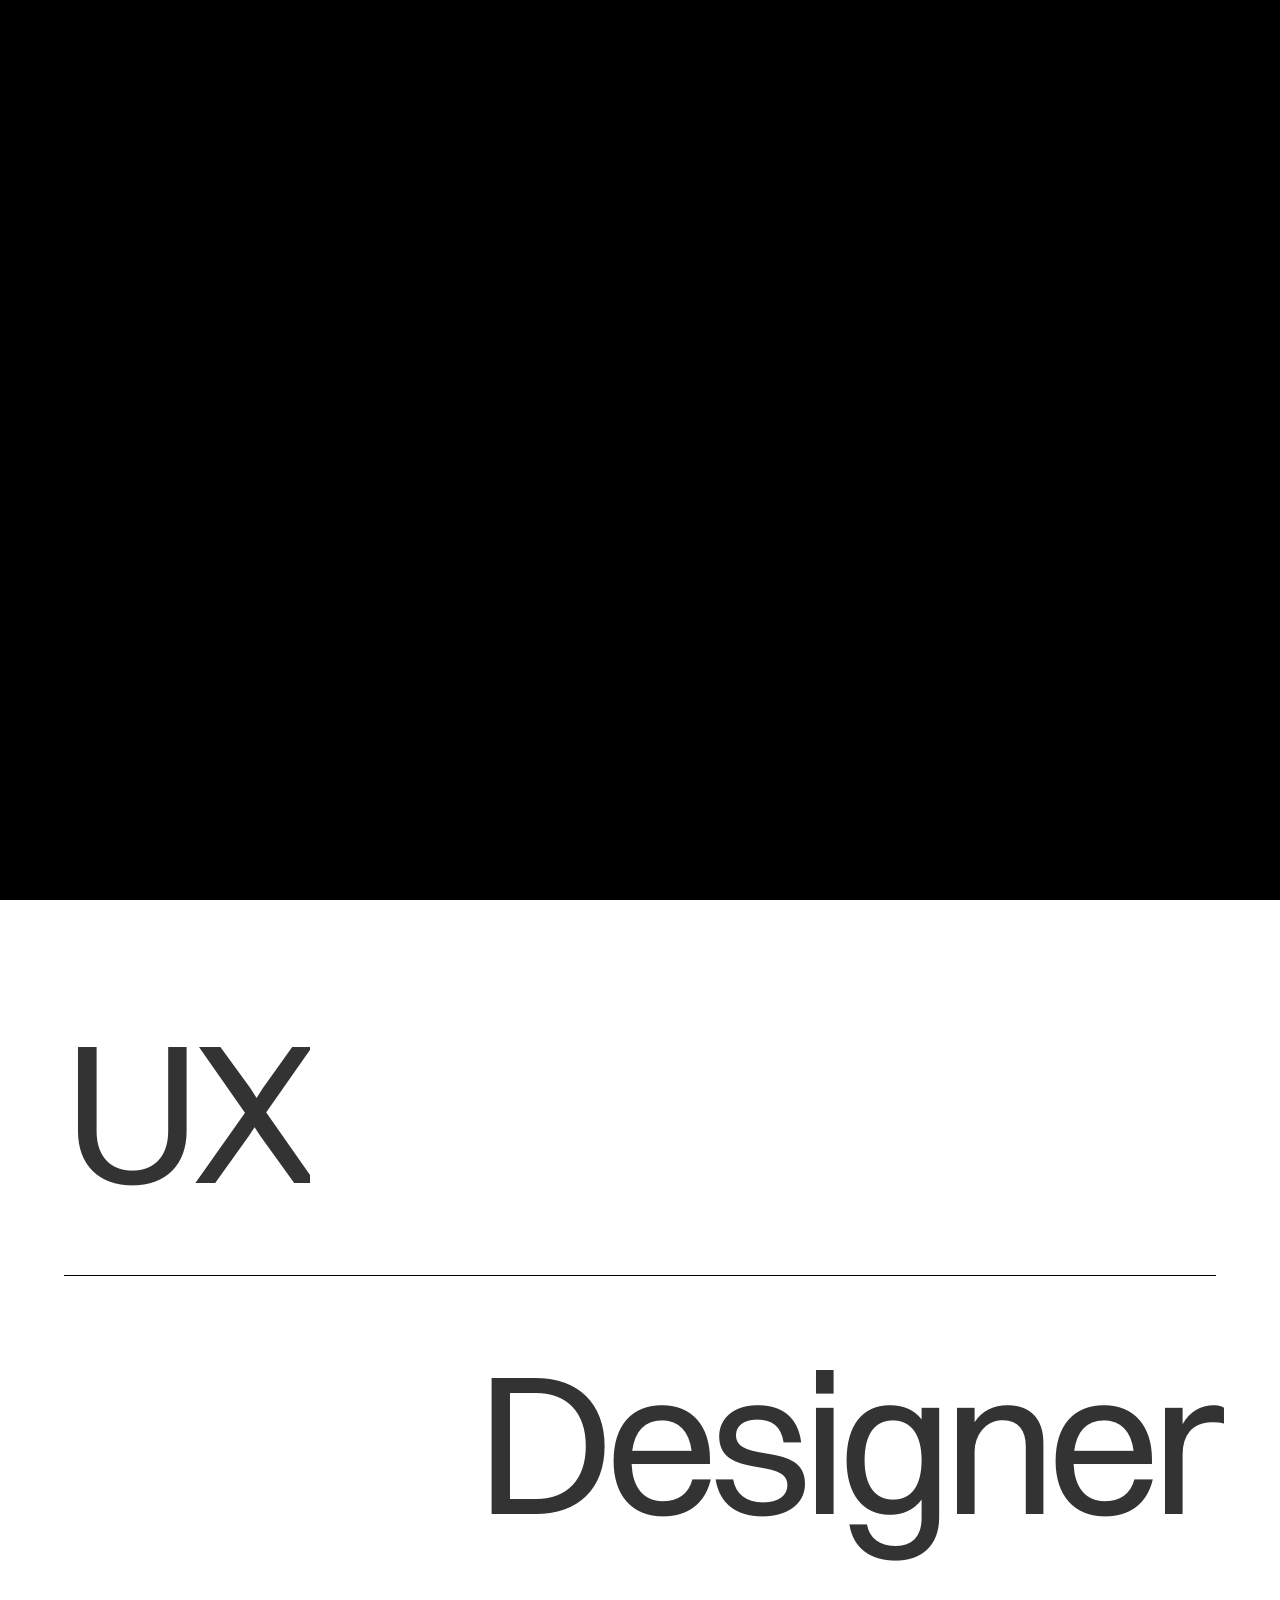
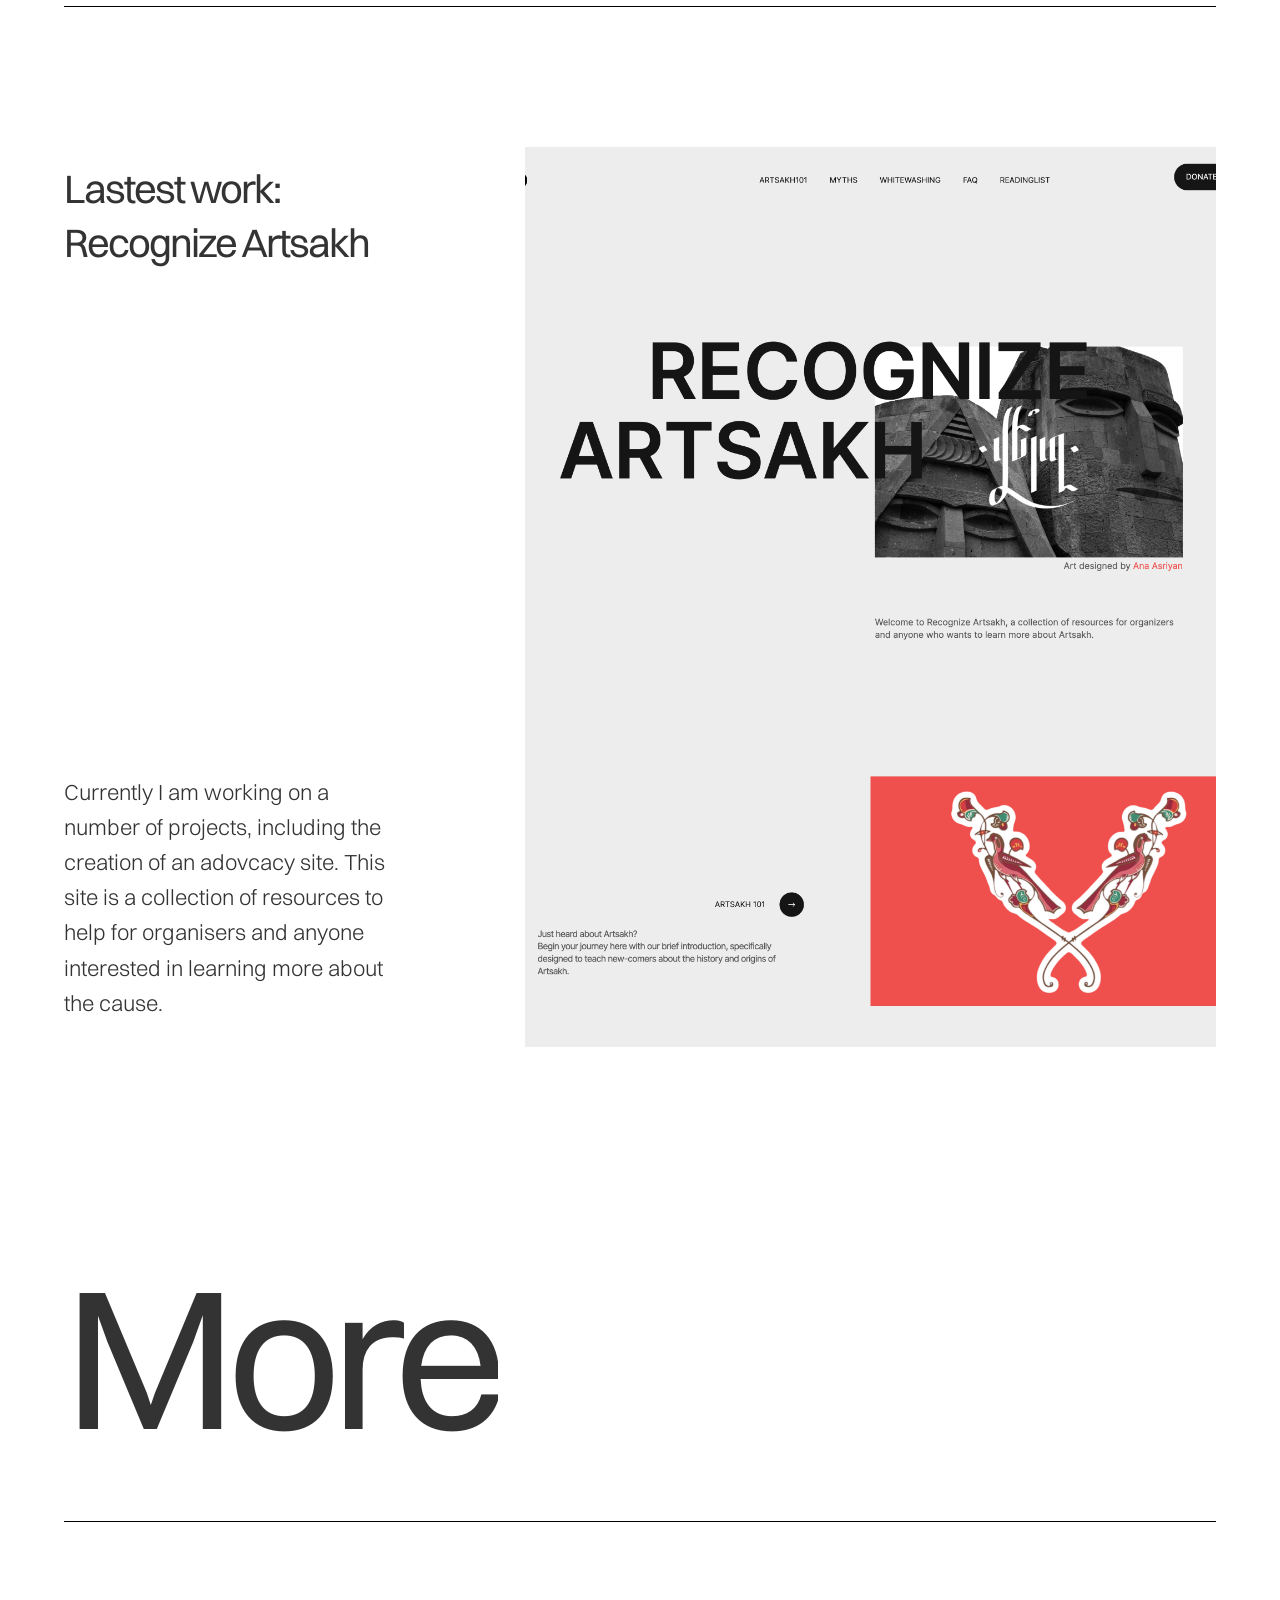
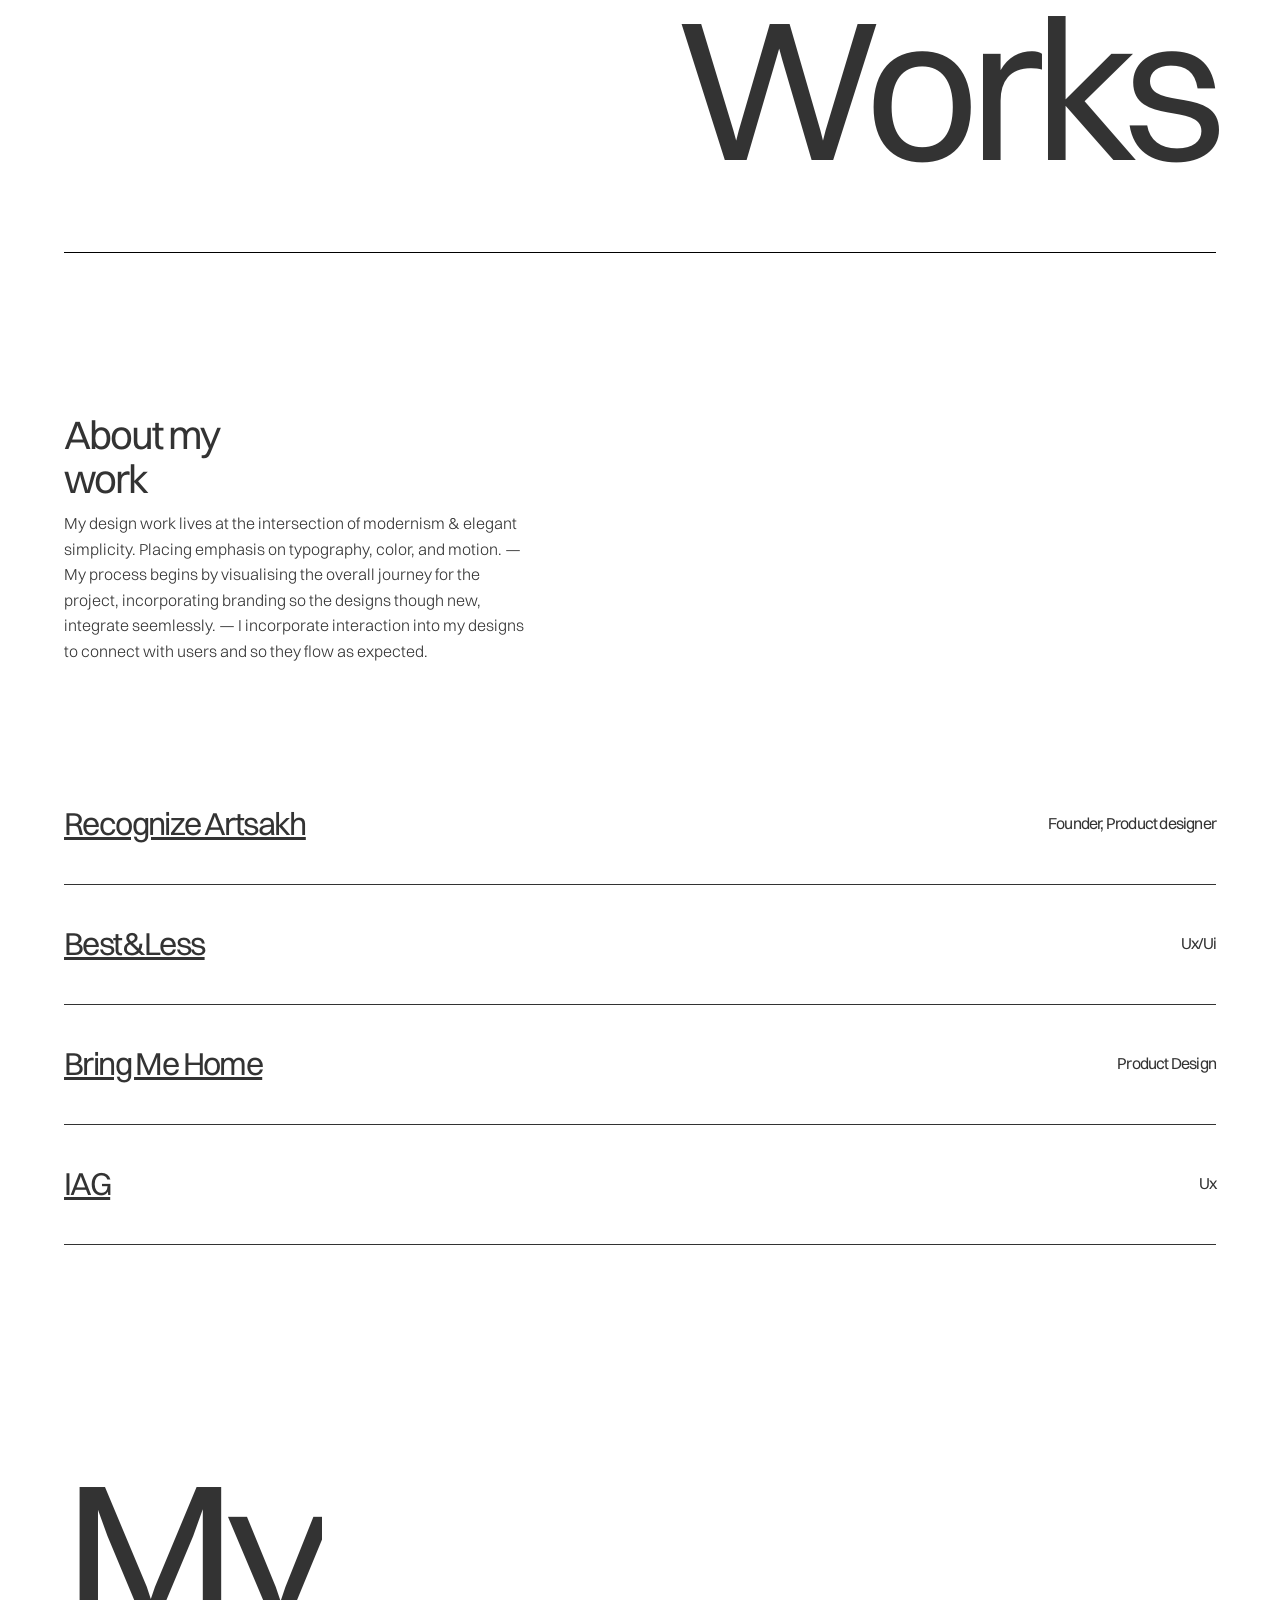
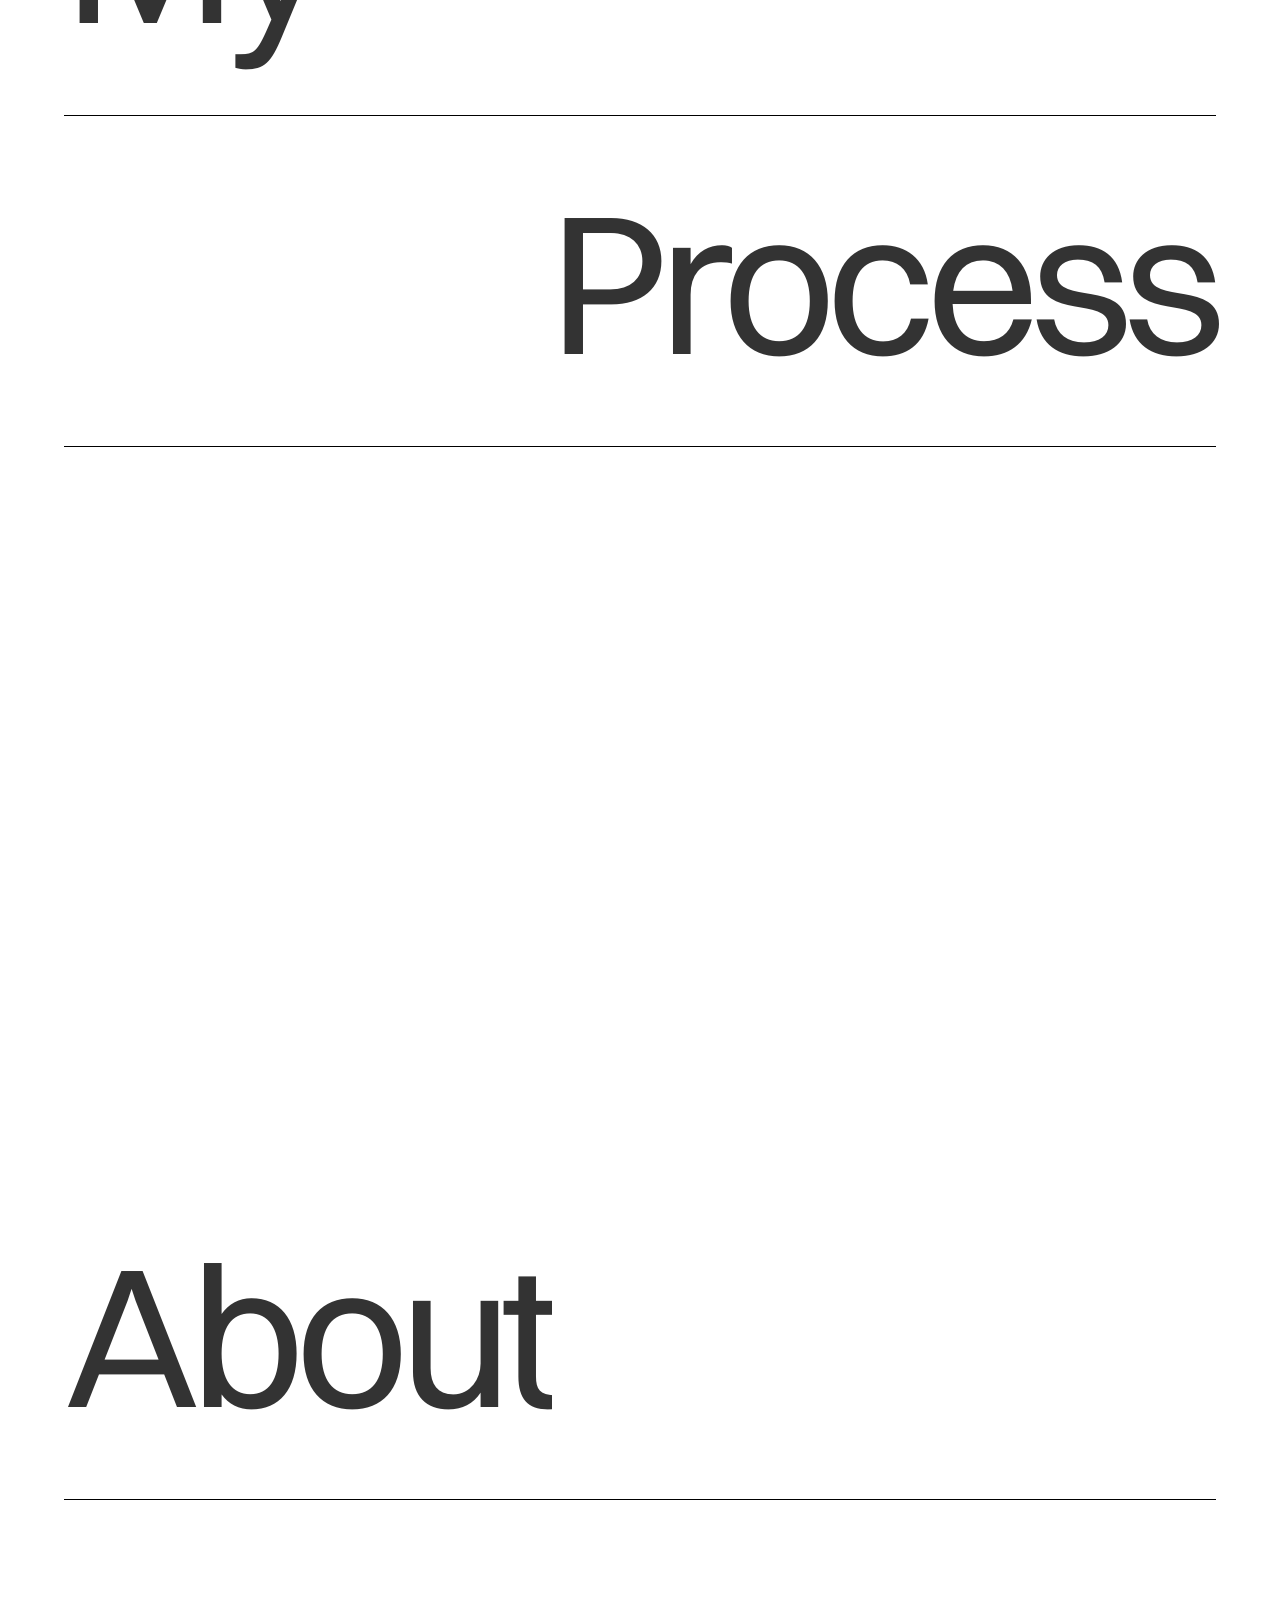
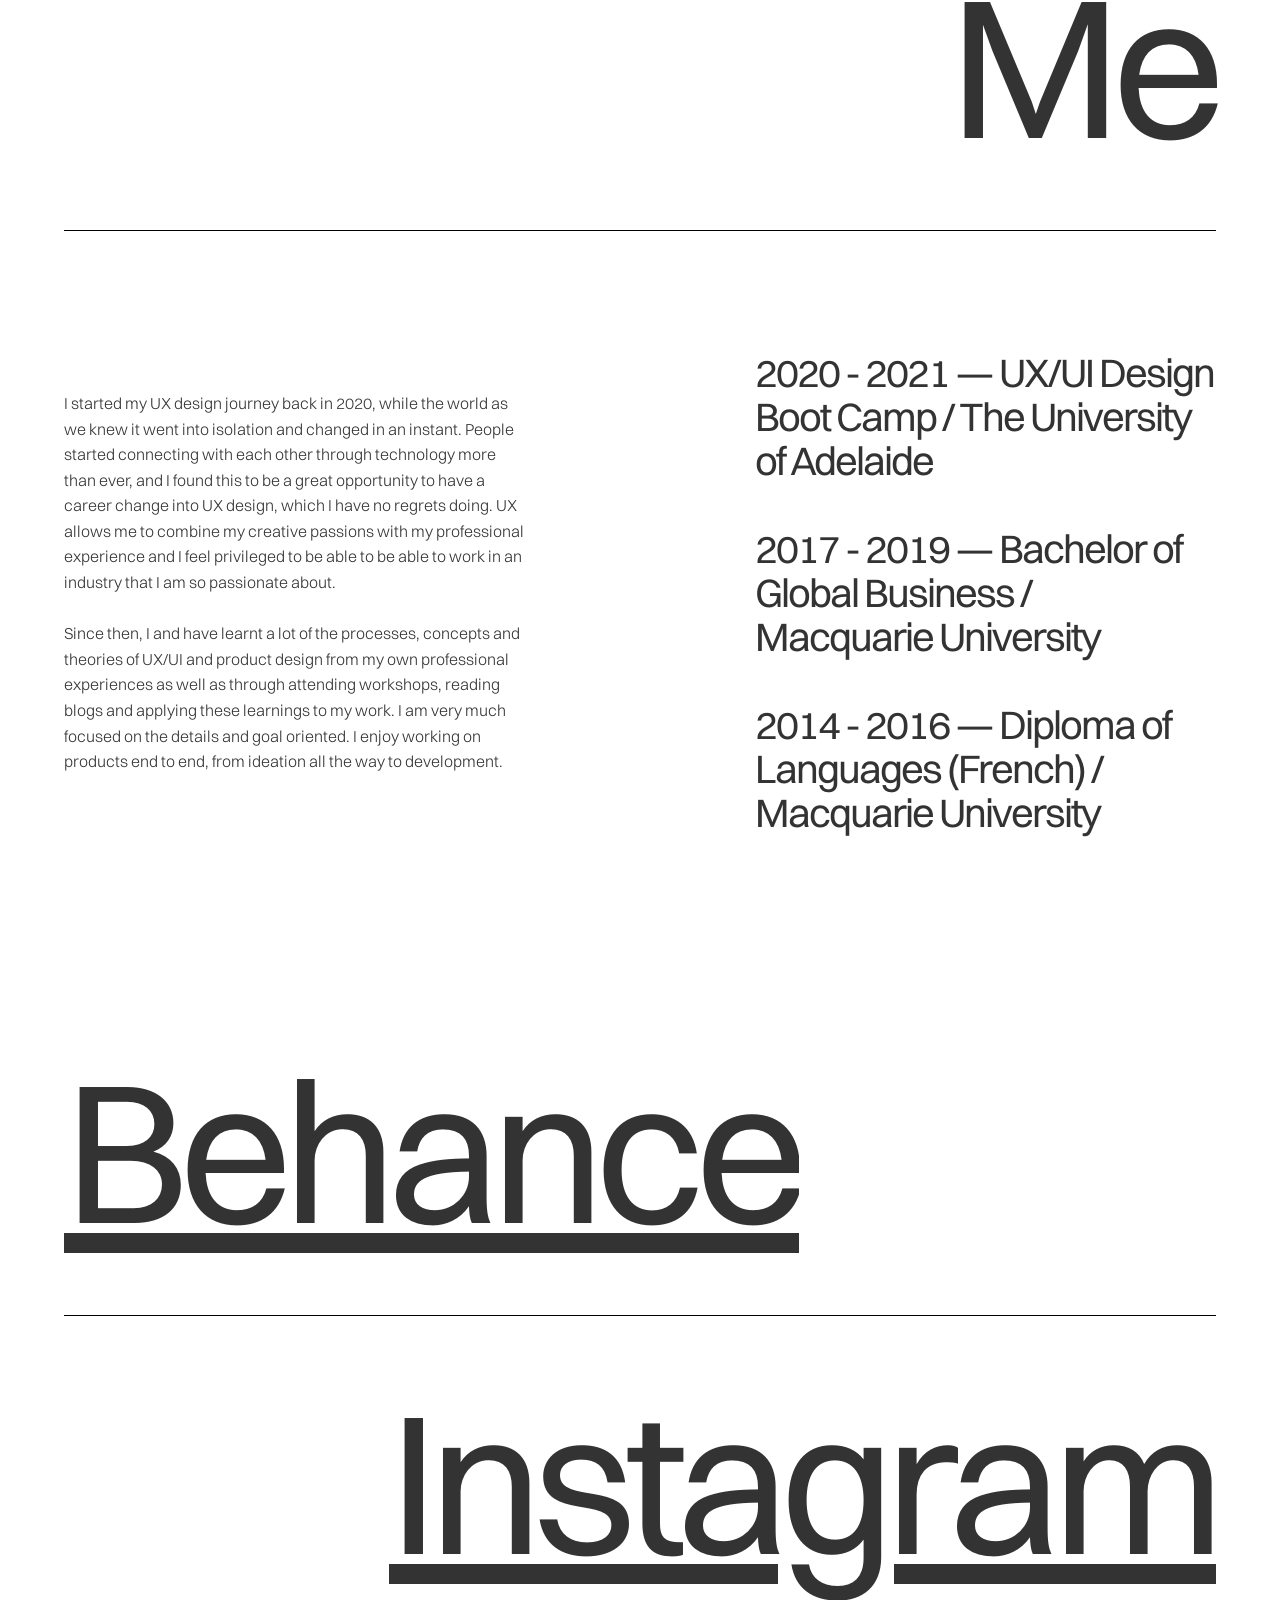
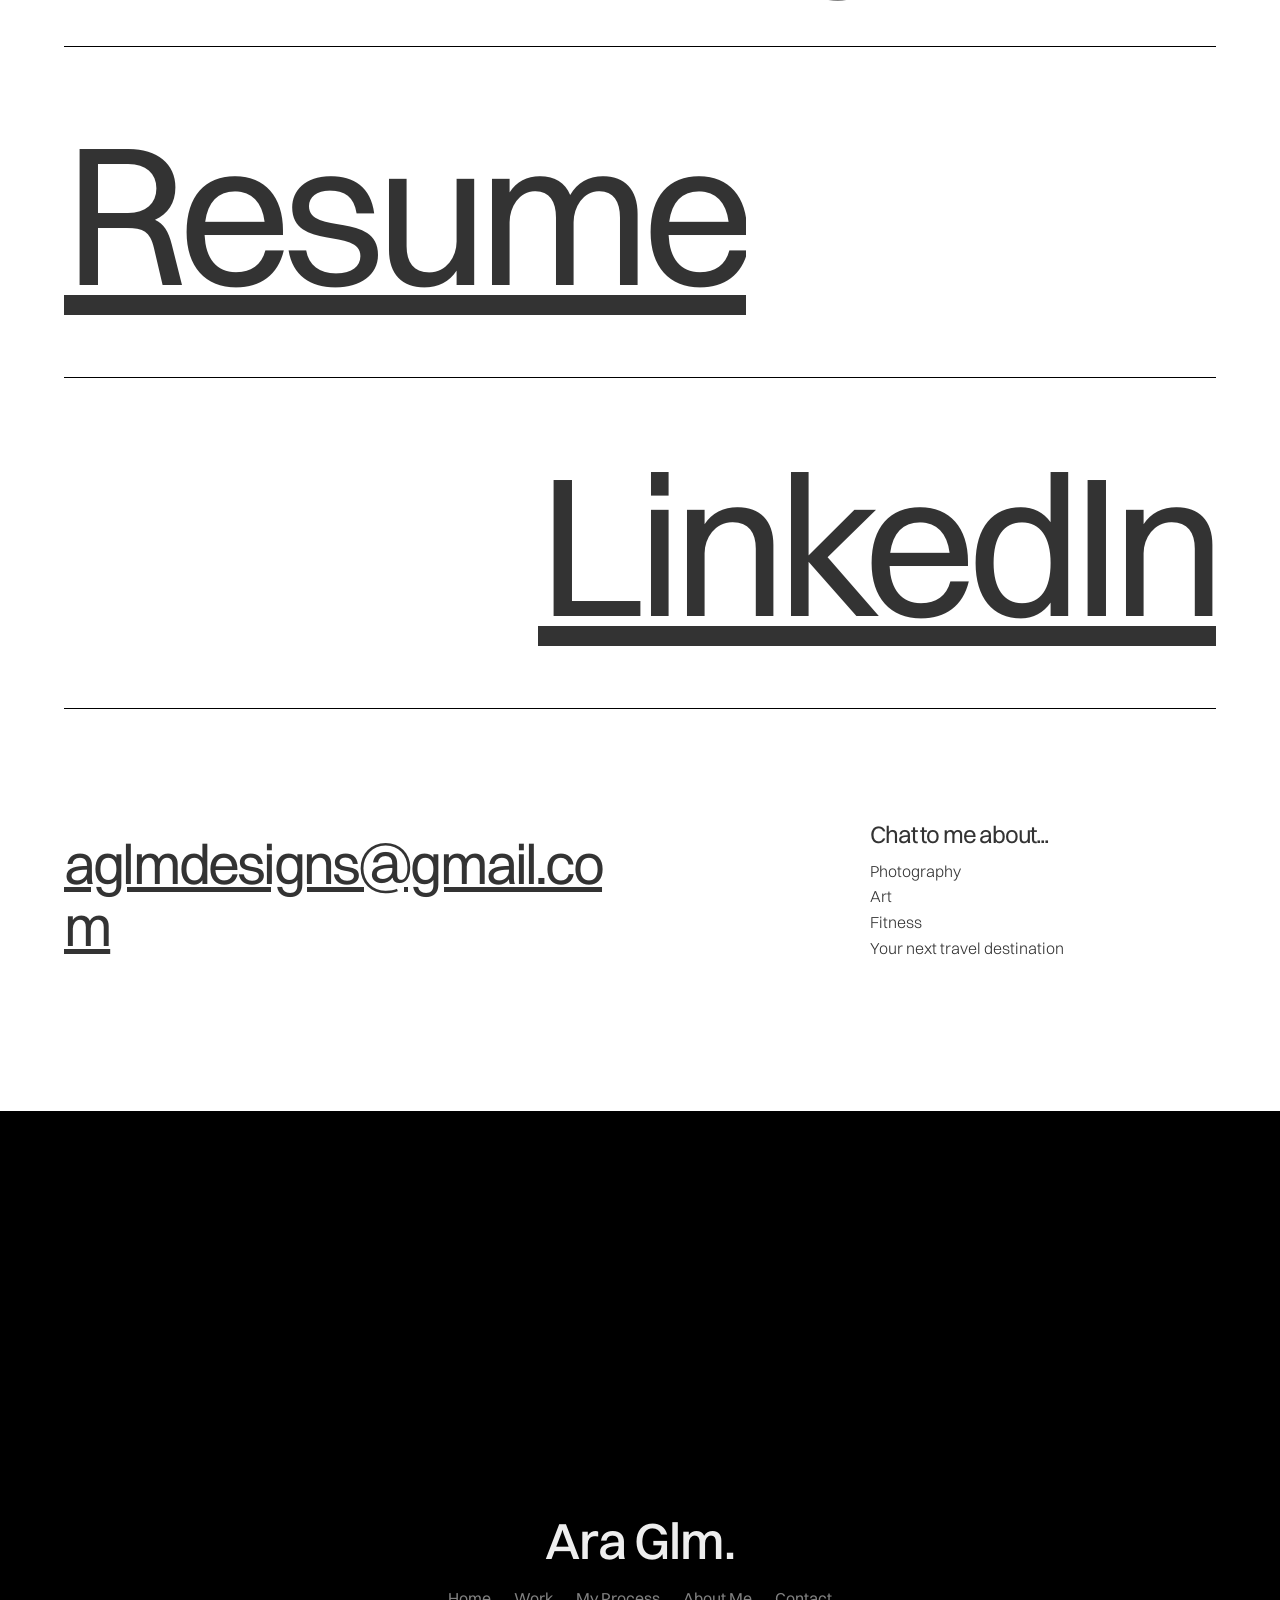
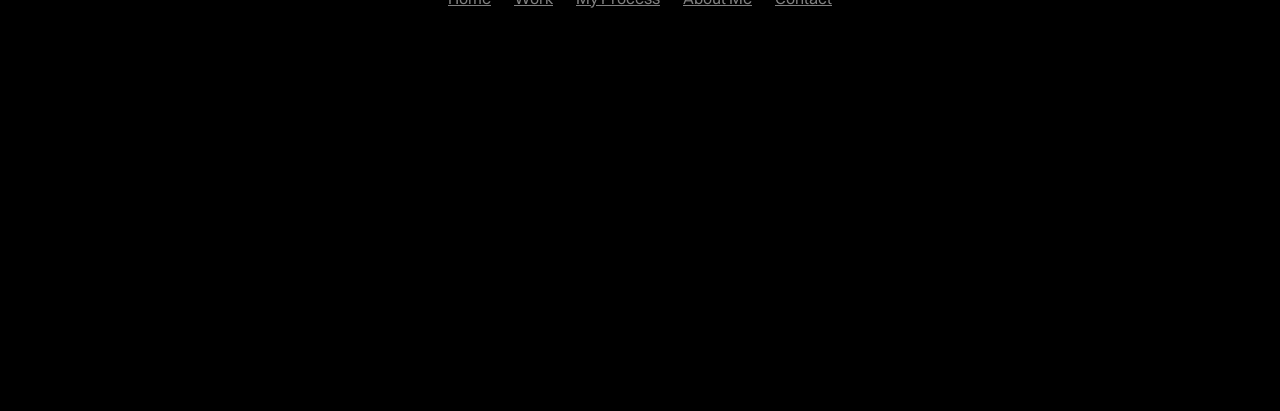
==== commit 29ff50bf: "updated name" ====
--- a/index.html
+++ b/index.html
@@ -51,13 +51,11 @@
               class="">
           </a>
         </div>
-        <div style="background-image:url(/images/DSCF1625.JPG)"
-        class="featured-project-image hide-desktop"></div>
         </div>
         <div class="content-right">
           <div class="jumbo-section right">
             <div class="title-2">
-              <h1 class="" style="text-align: right;">Ara <br> Giulambarian <br></h1>
+              <h1 class="" style="text-align: right;">Ara Glm.<br></h1>
             </div>
           </div>
           <p>
--- a/css/style.css
+++ b/css/style.css
@@ -1112,13 +1112,6 @@
   }
 }
 
-.hide-desktop {
-  background-size: contain;
-  display:block;
-  max-width: auto;
-  height: auto;
-}
-
 @media screen and (min-width: 480px) {
 .RightAlignText {
   text-align: right;
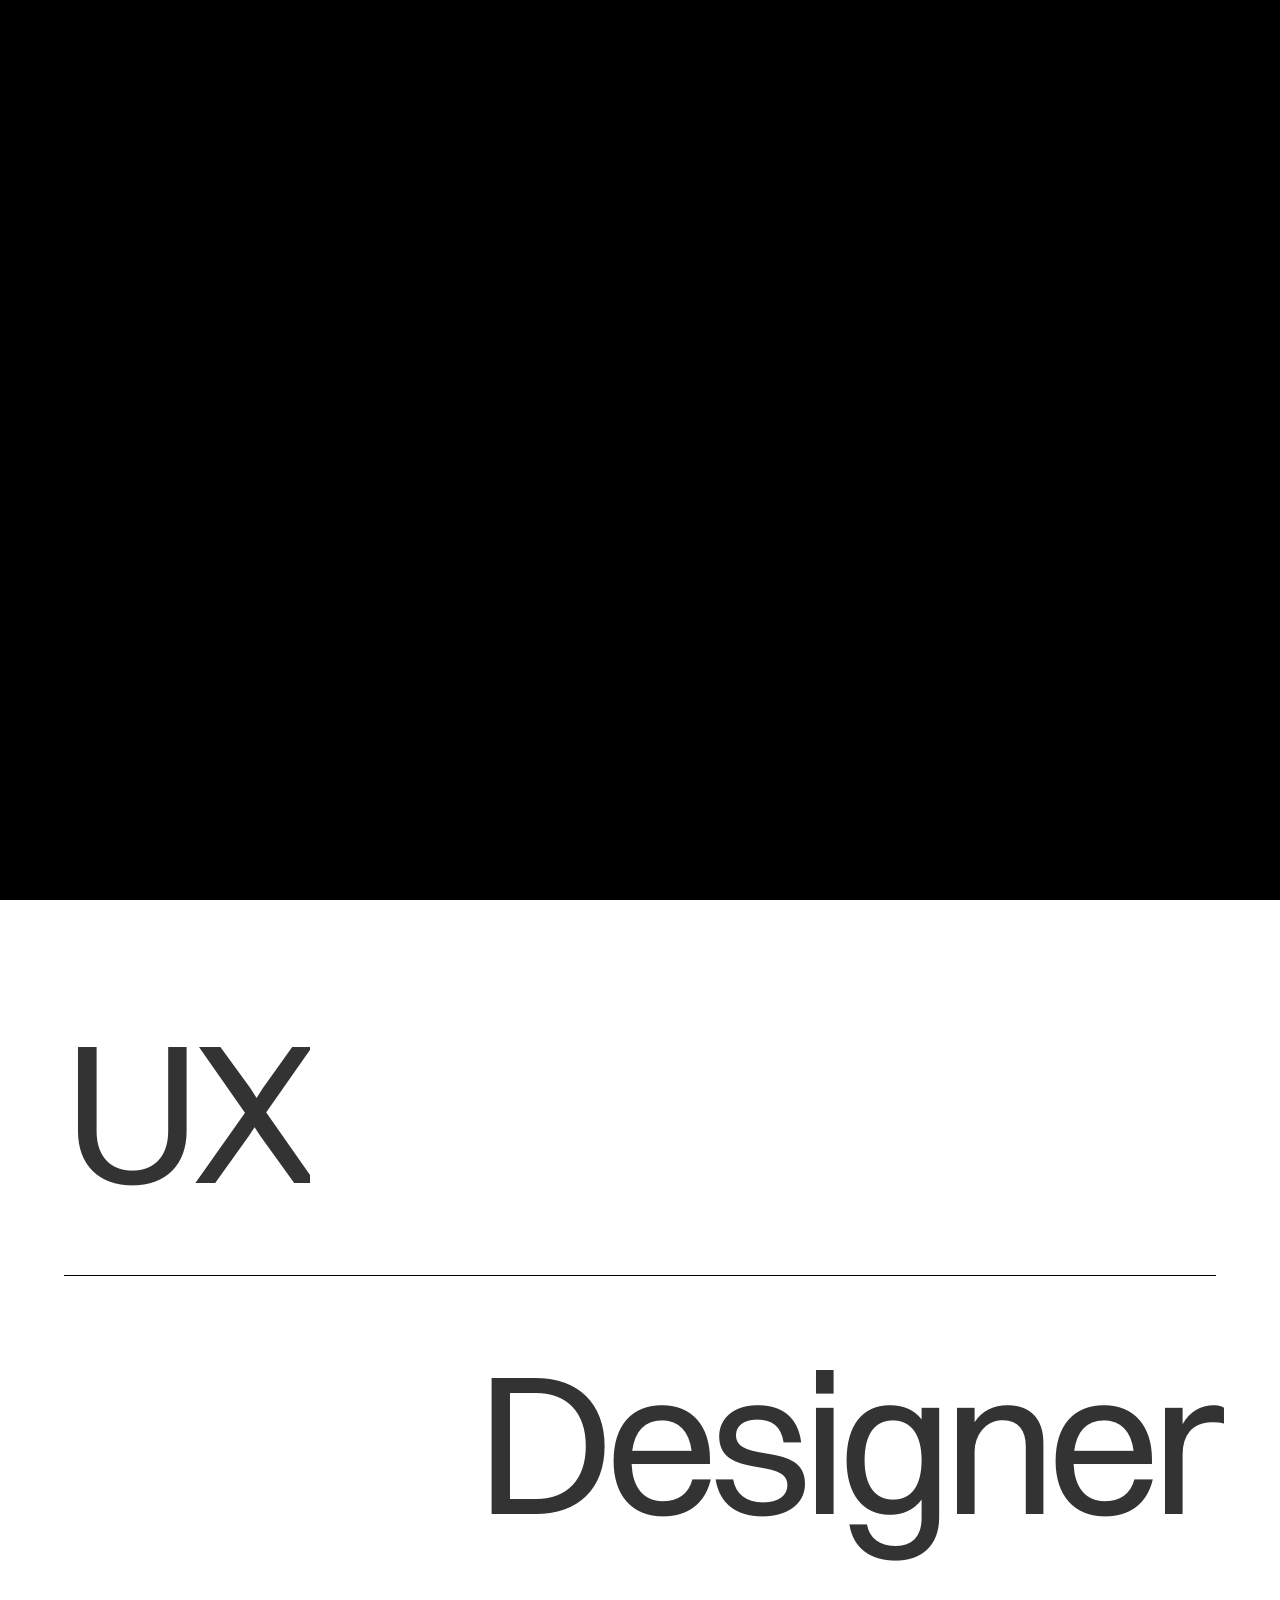
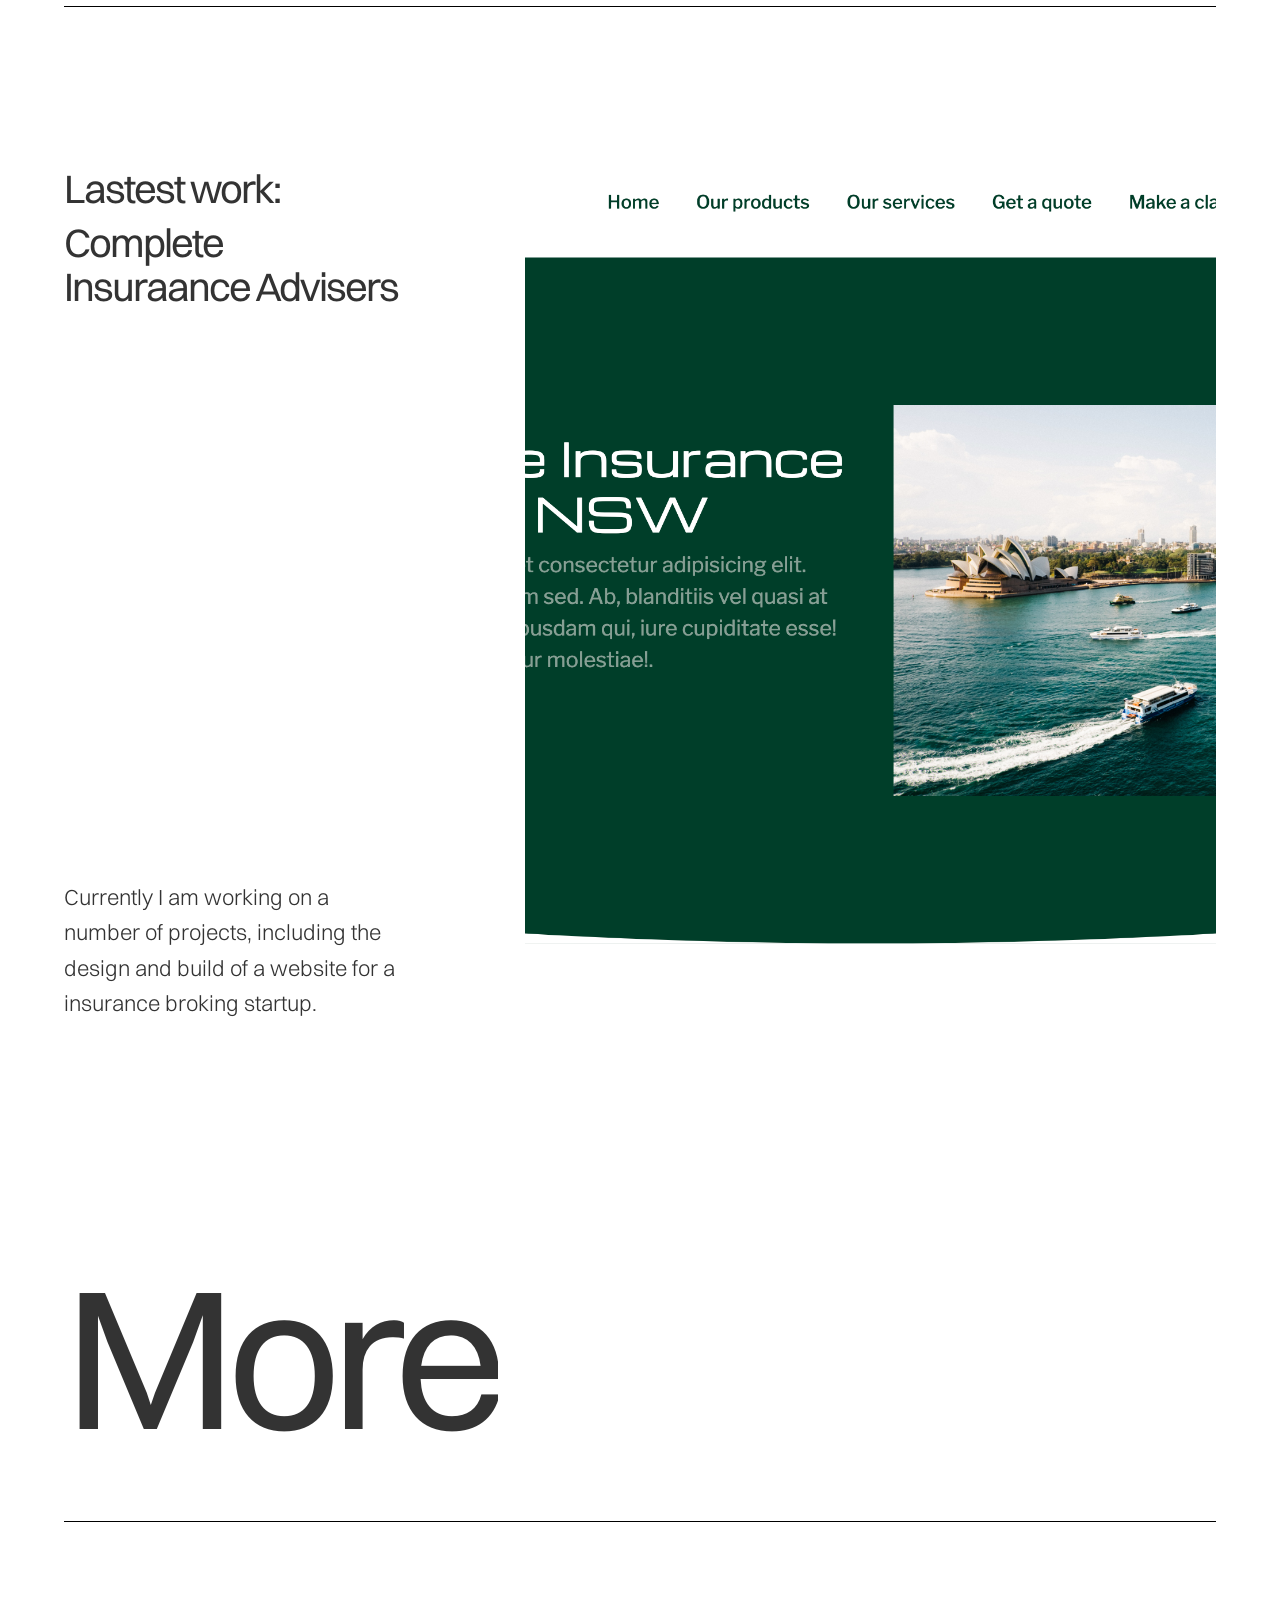
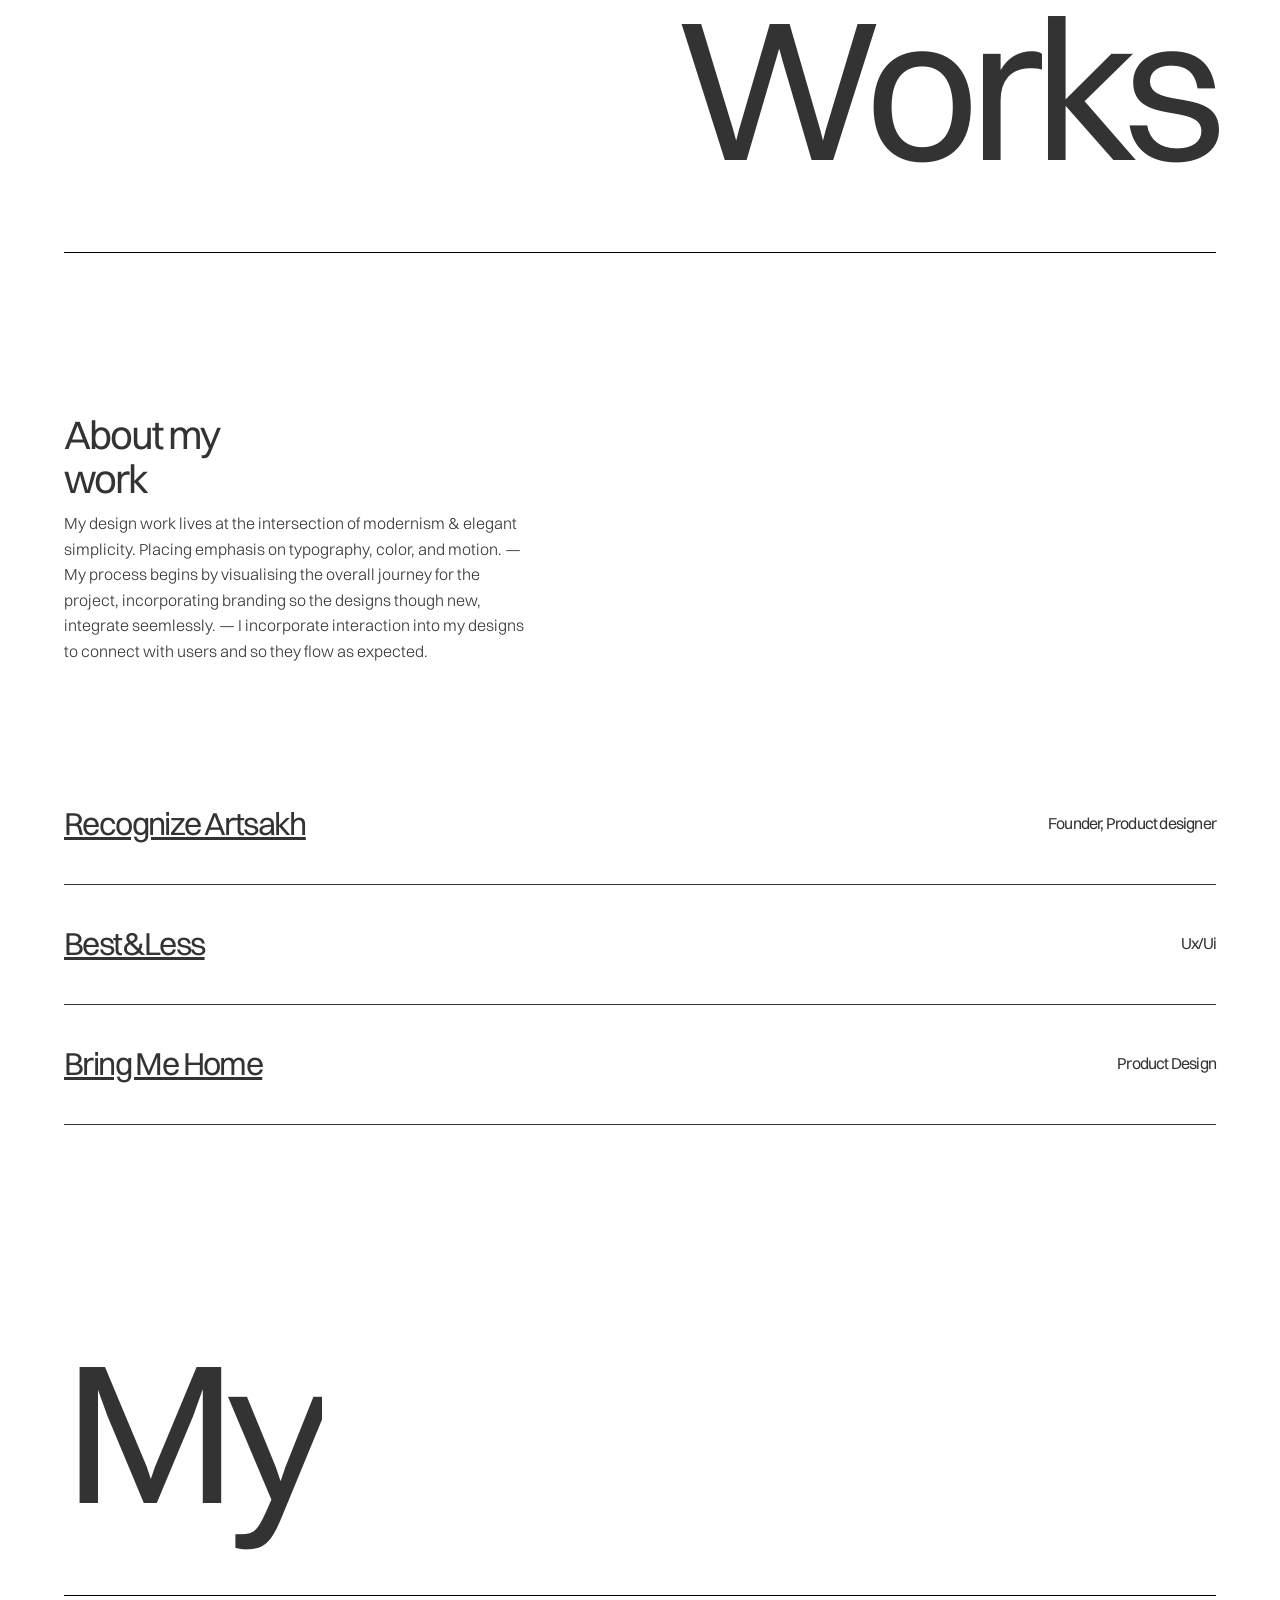
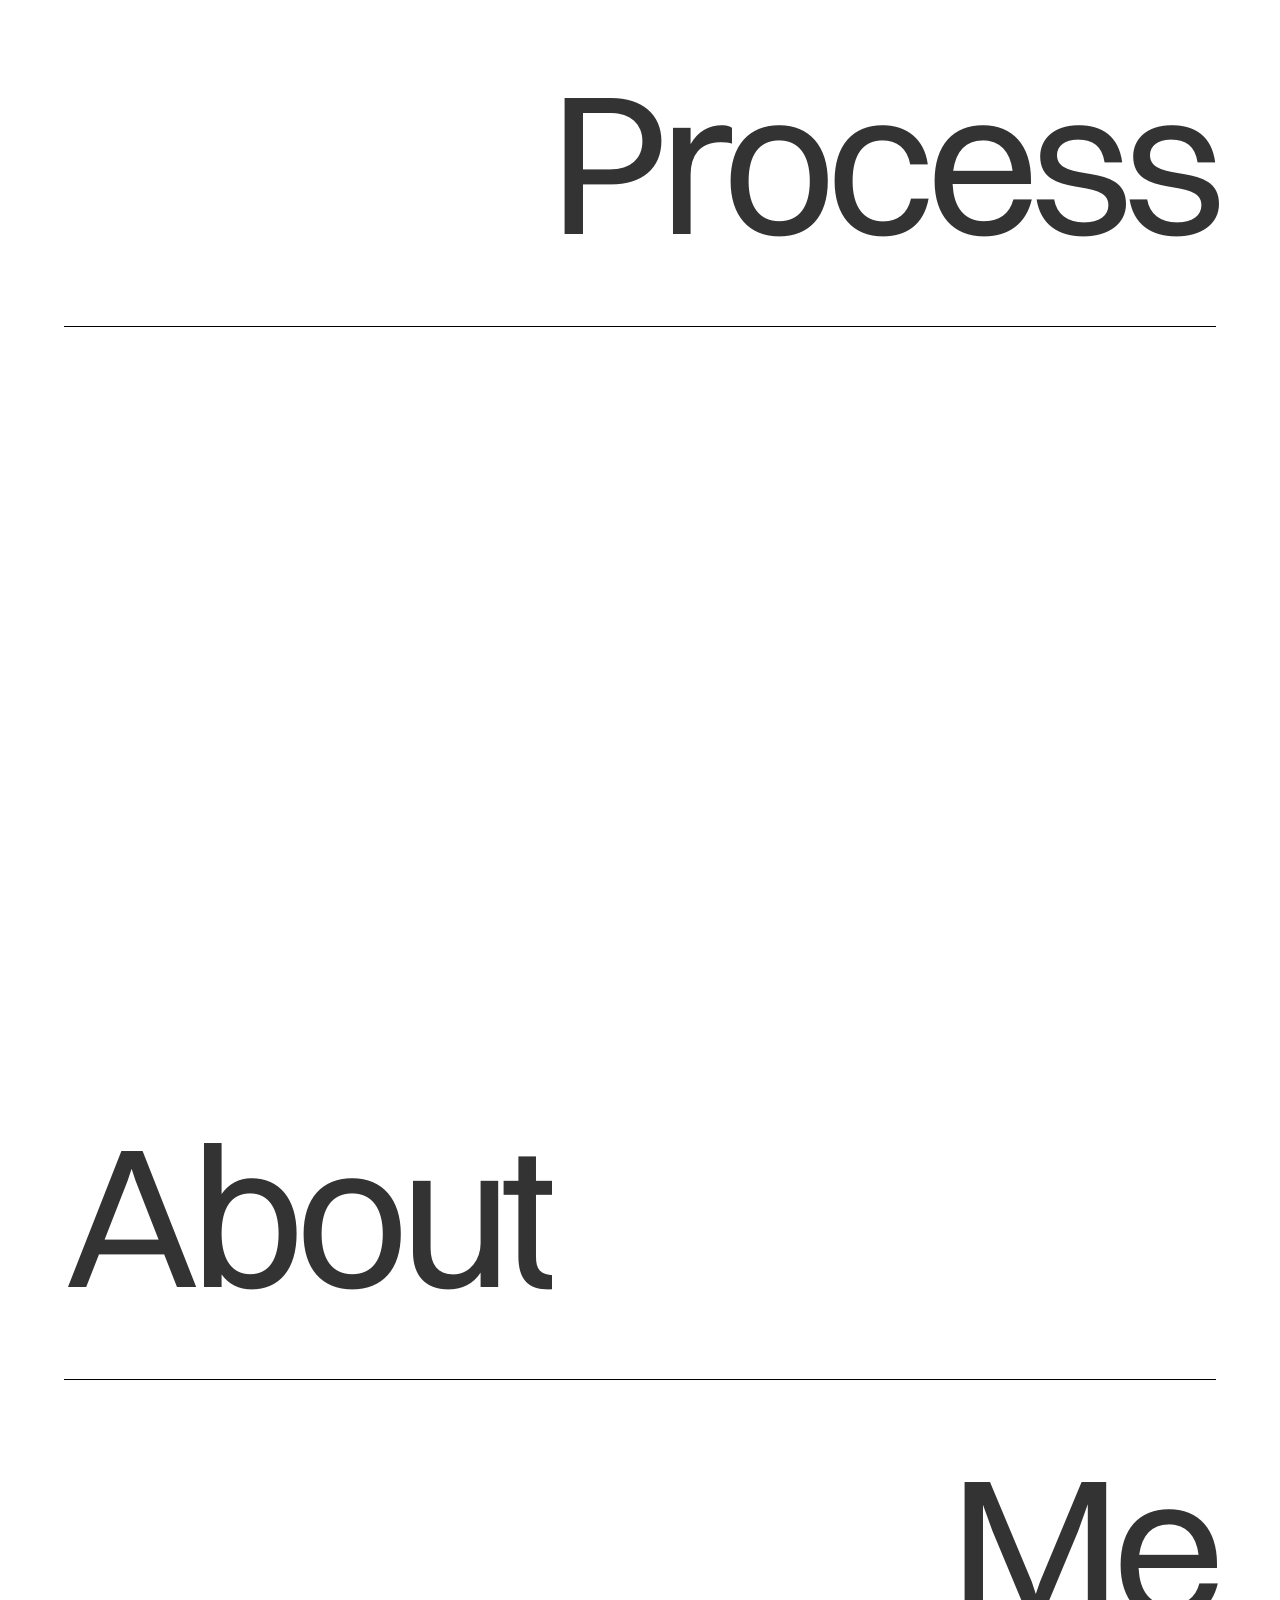
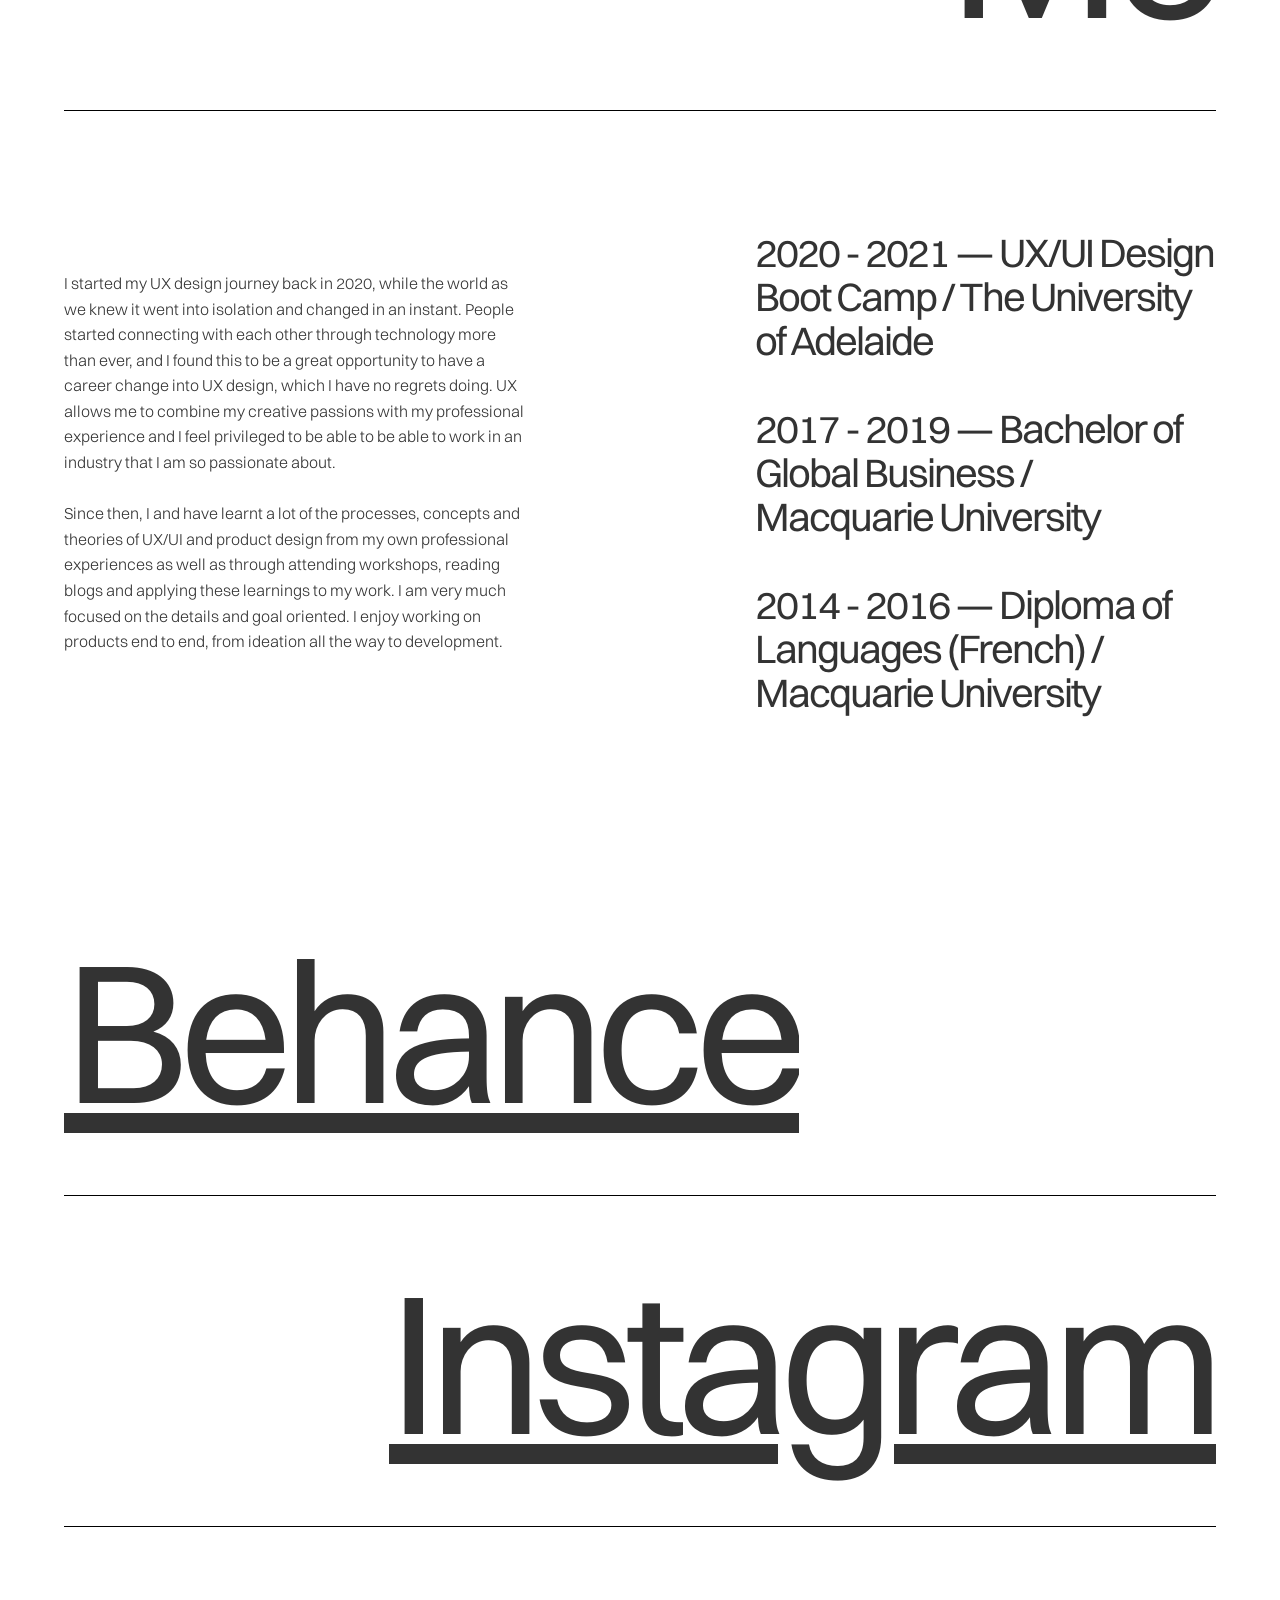
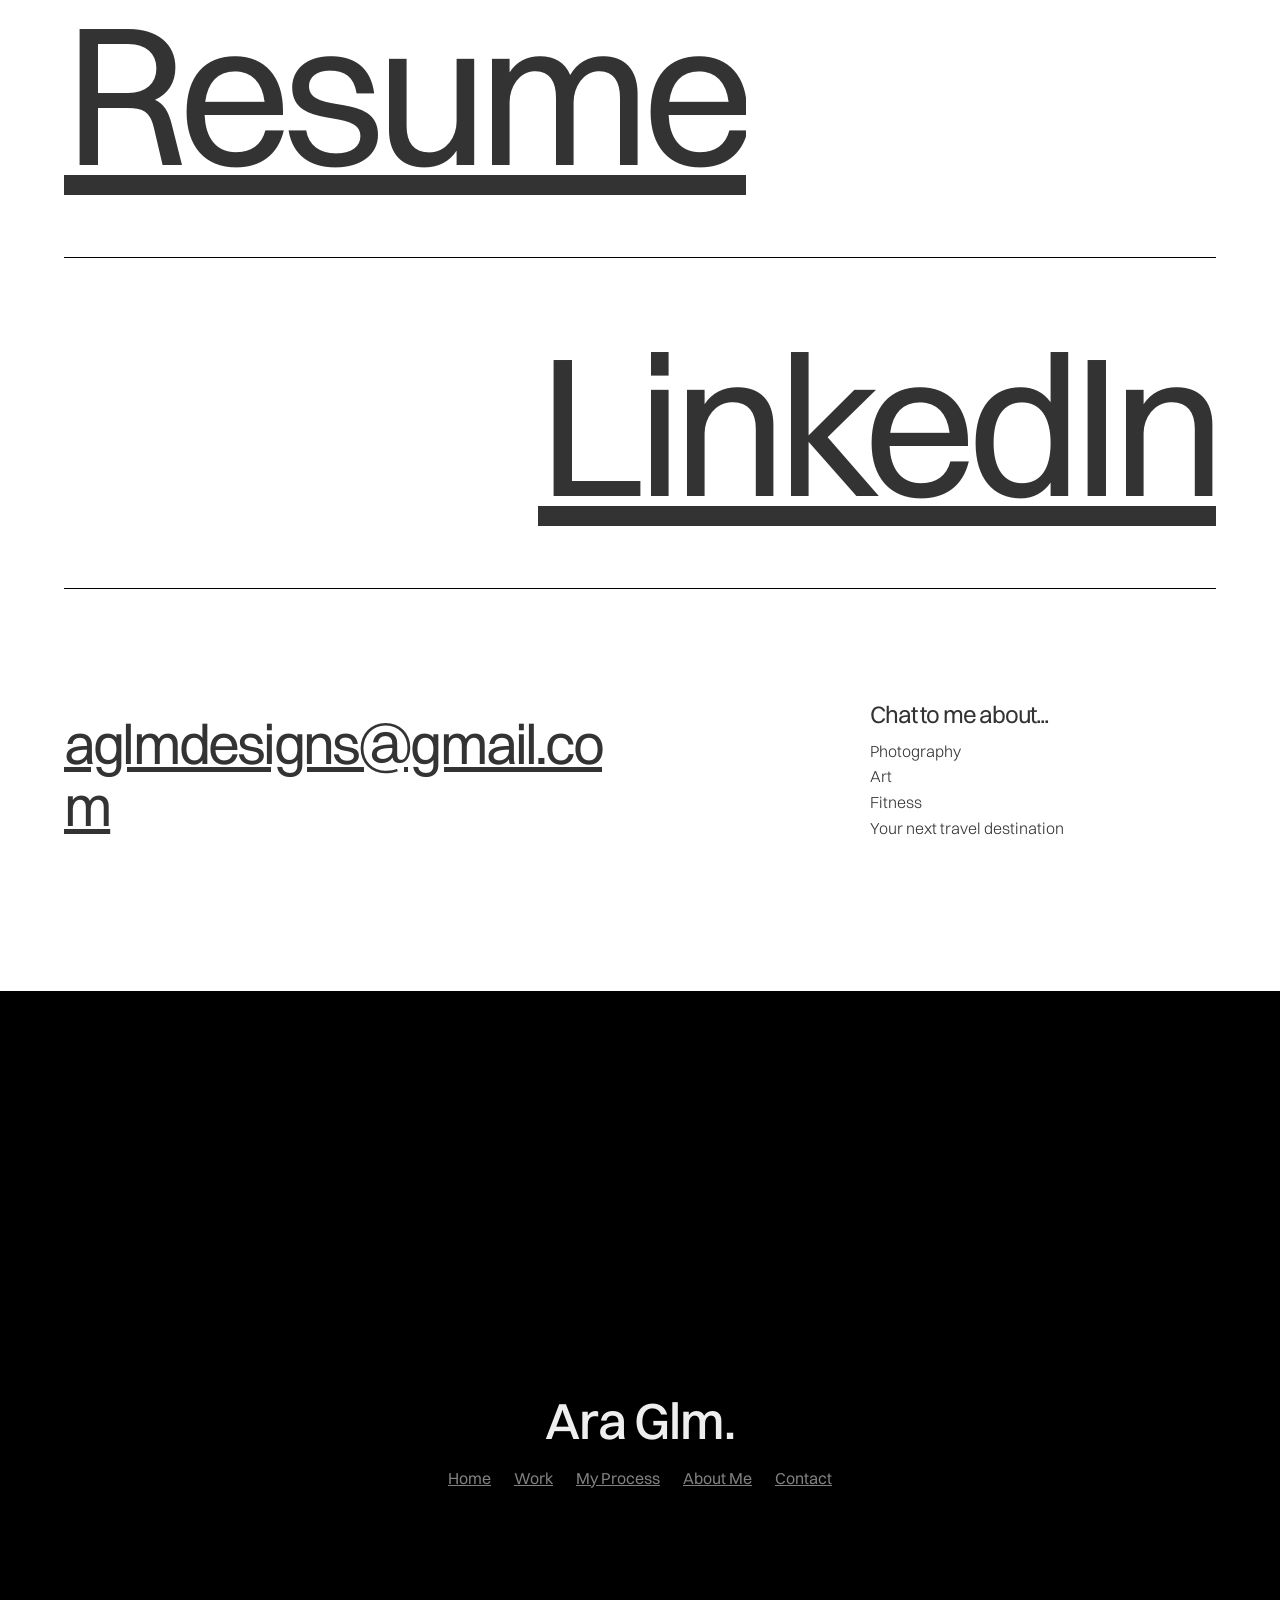
==== commit 1a2b91b1: "updated case study" ====
--- a/index.html
+++ b/index.html
@@ -100,7 +100,7 @@
             <div class="collection-list-wrapper w-dyn-list">
               <div role="list" class="w-dyn-items">
                 <div role="listitem" class="w-dyn-item">
-                  <h3>Recognize Artsakh</h3>
+                  <h3>Complete Insuraance Advisers</h3>
                 </div>
               </div>
             </div>
@@ -110,7 +110,7 @@
               <div role="list" class="w-dyn-items">
                 <div role="listitem" class="w-dyn-item">
                   <p class="paragraph-large">
-                    Currently I am working on a number of projects, including the creation of an adovcacy site. This site is a collection of resources to help for organisers and anyone interested in learning more about the cause.
+                    Currently I am working on a number of projects, including the design and build of a website for a insurance broking startup.
                   </p>
                 </div>
               </div>
@@ -121,8 +121,8 @@
           <div class="collection-list-featured w-dyn-list">
             <div role="list" class="w-dyn-items">
               <div role="listitem" class="w-dyn-item">
-                <a href="/casestudies/recognizeartsakh" class="featured-link-block w-inline-block">
-                  <div style="background-image:url(/casestudies/images/RA/tophalf-hp.png)"
+                <a href="/casestudies/complete-insurance-advisers" class="featured-link-block w-inline-block">
+                  <div style="background-image:url(/casestudies/images/CIA/image.png)"
                     class="featured-project-image"></div>
                 </a>
               </div>
@@ -201,6 +201,7 @@
               <h6 class="project-type">Product Design</h6>
             </div>
           </div>
+          <!--
           <div role="listitem" class="collection-item w-dyn-item">
             <div class="project-cell" style="border-color: rgb(51, 51, 51);"><a
                 data-w-id="1d1d6998-21fa-bd80-3ac4-82792202c8e2" href="/404"
@@ -213,7 +214,7 @@
               </a>
               <h6 class="project-type">Ux</h6>
             </div>
-          </div>
+          </div>-->
         </div>
       </div>
     </div>
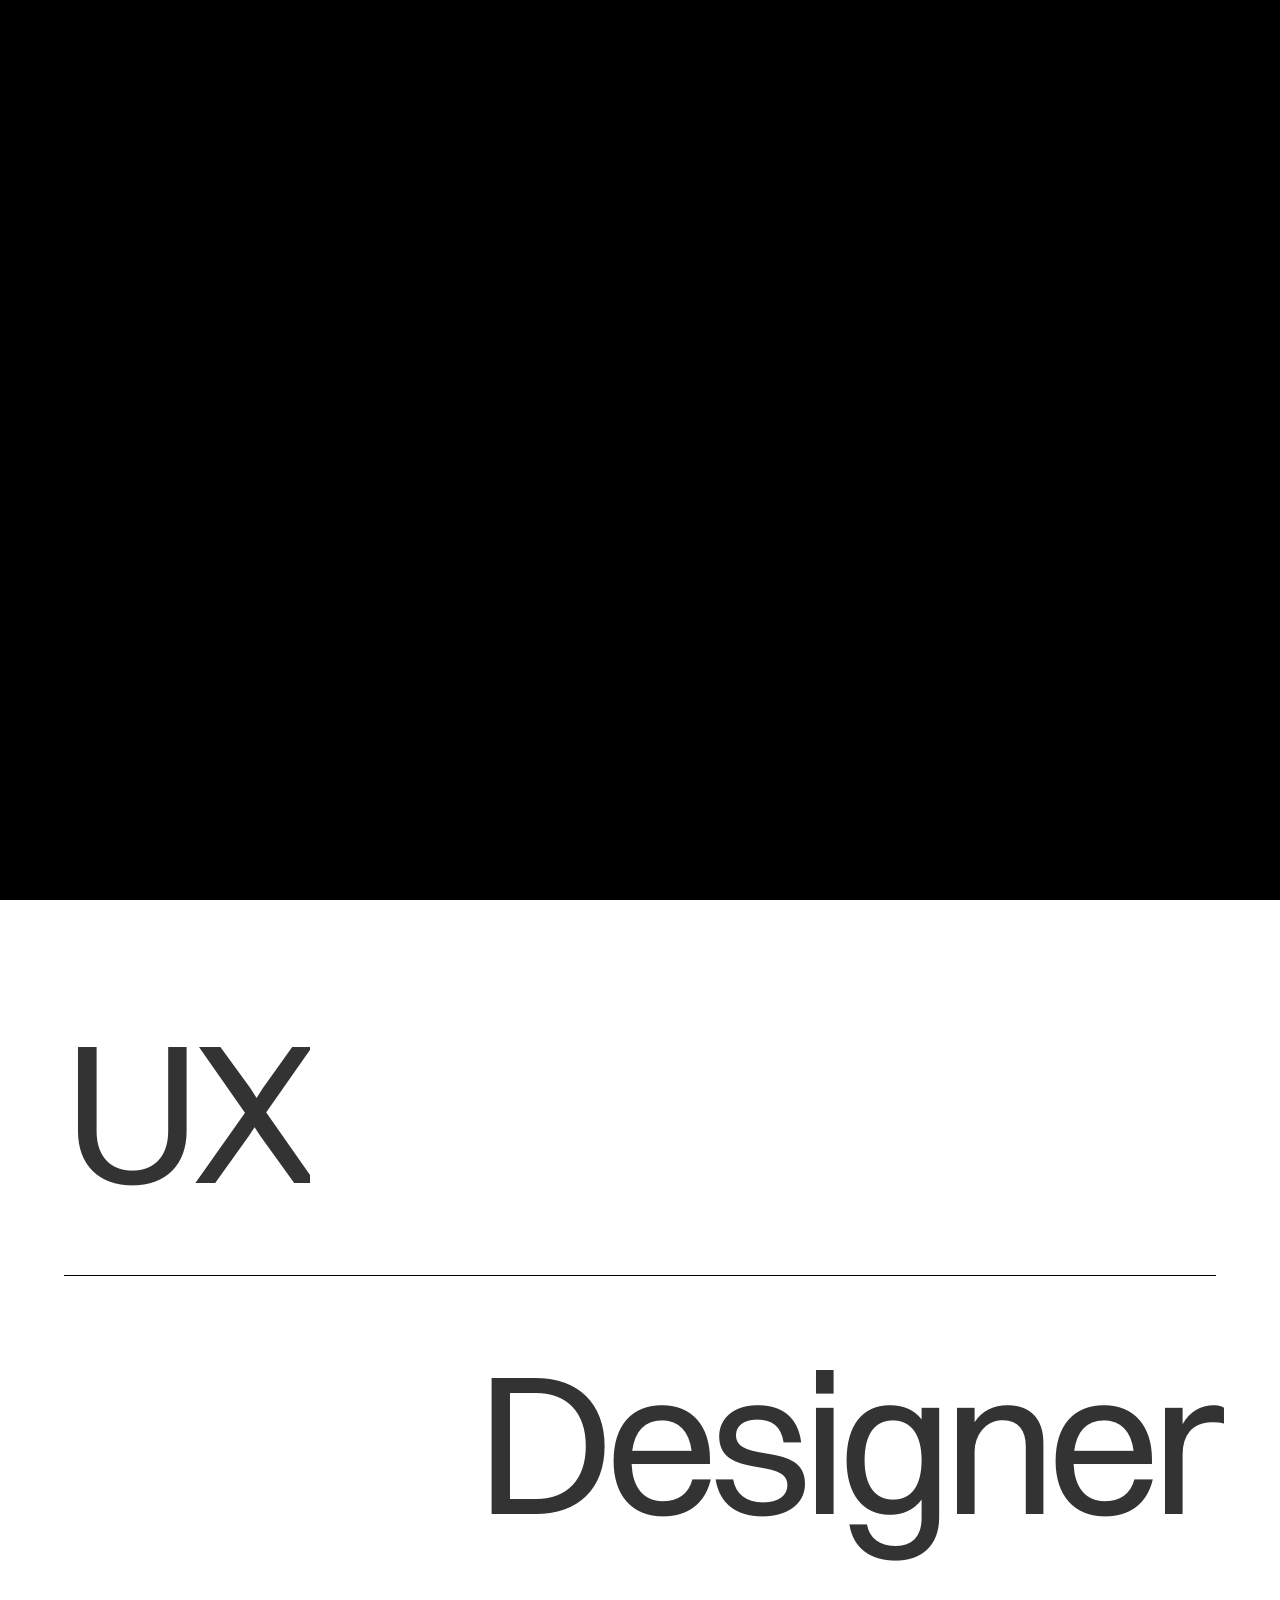
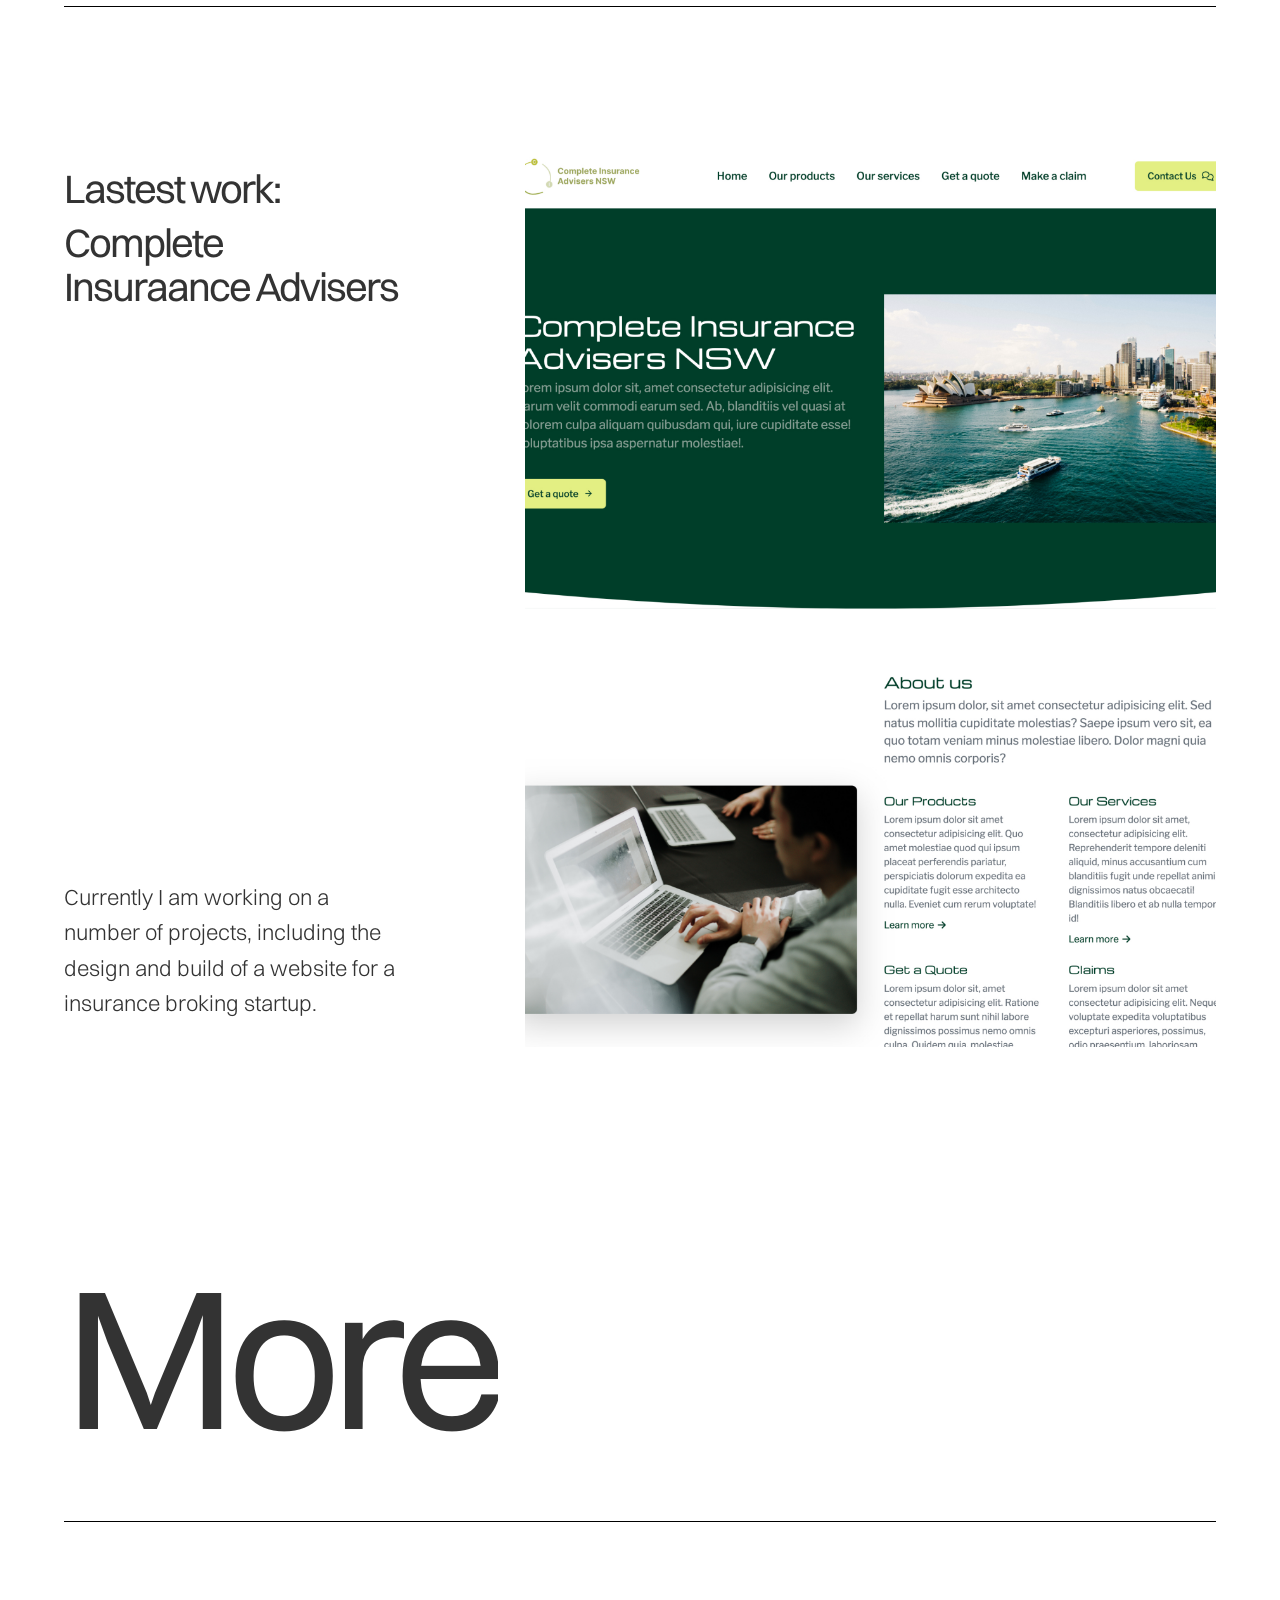
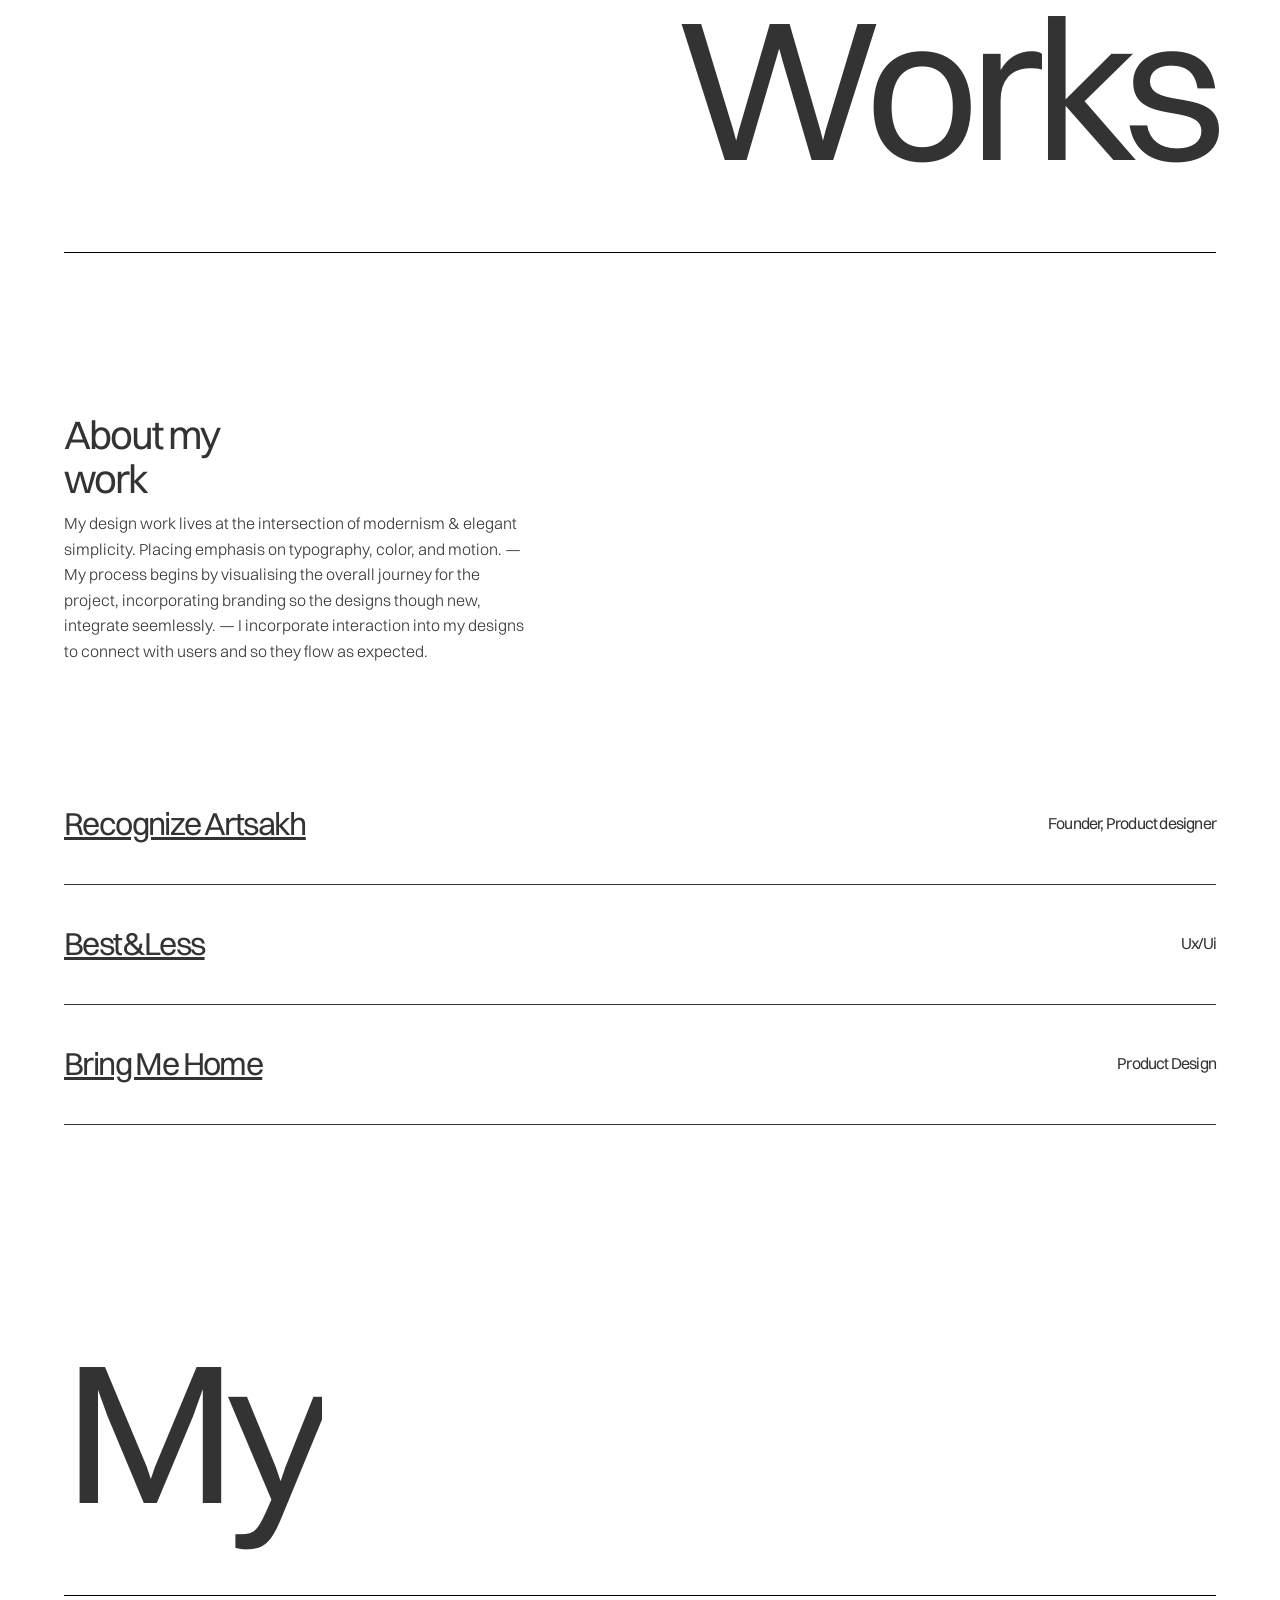
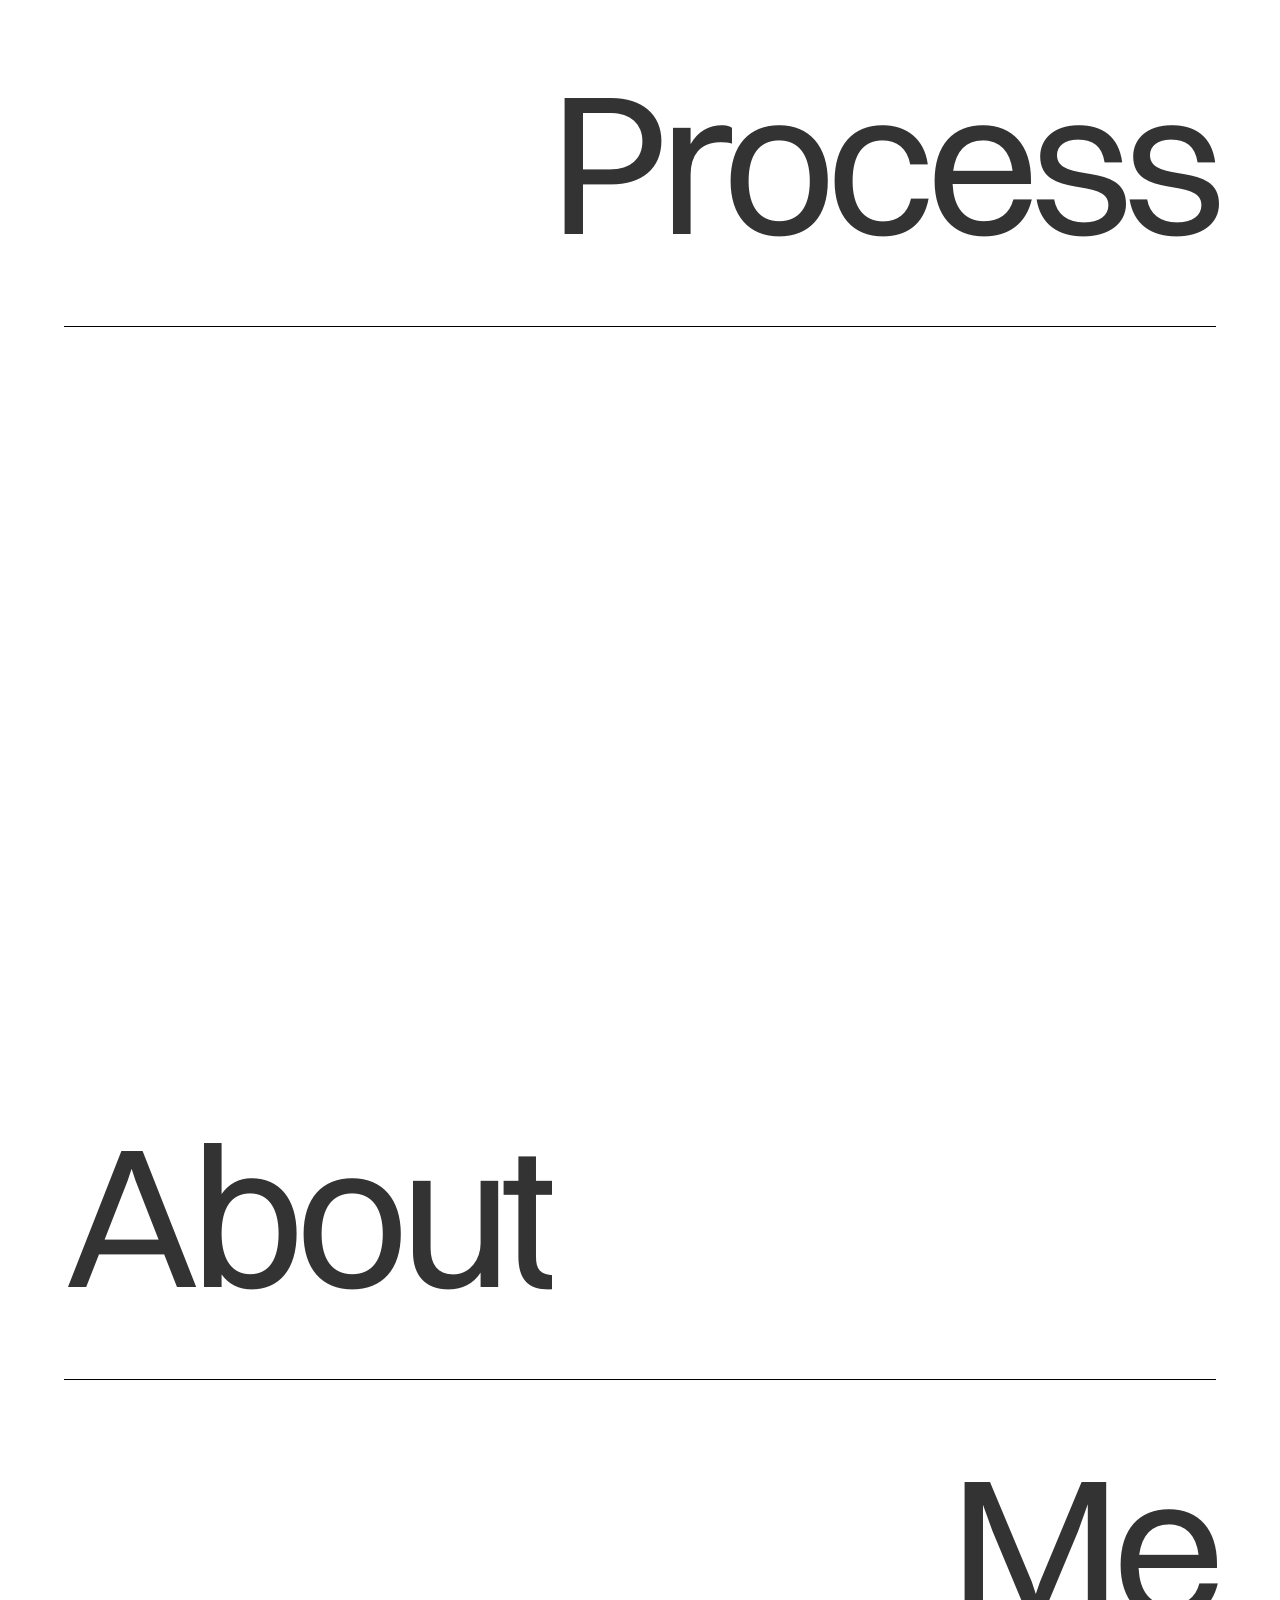
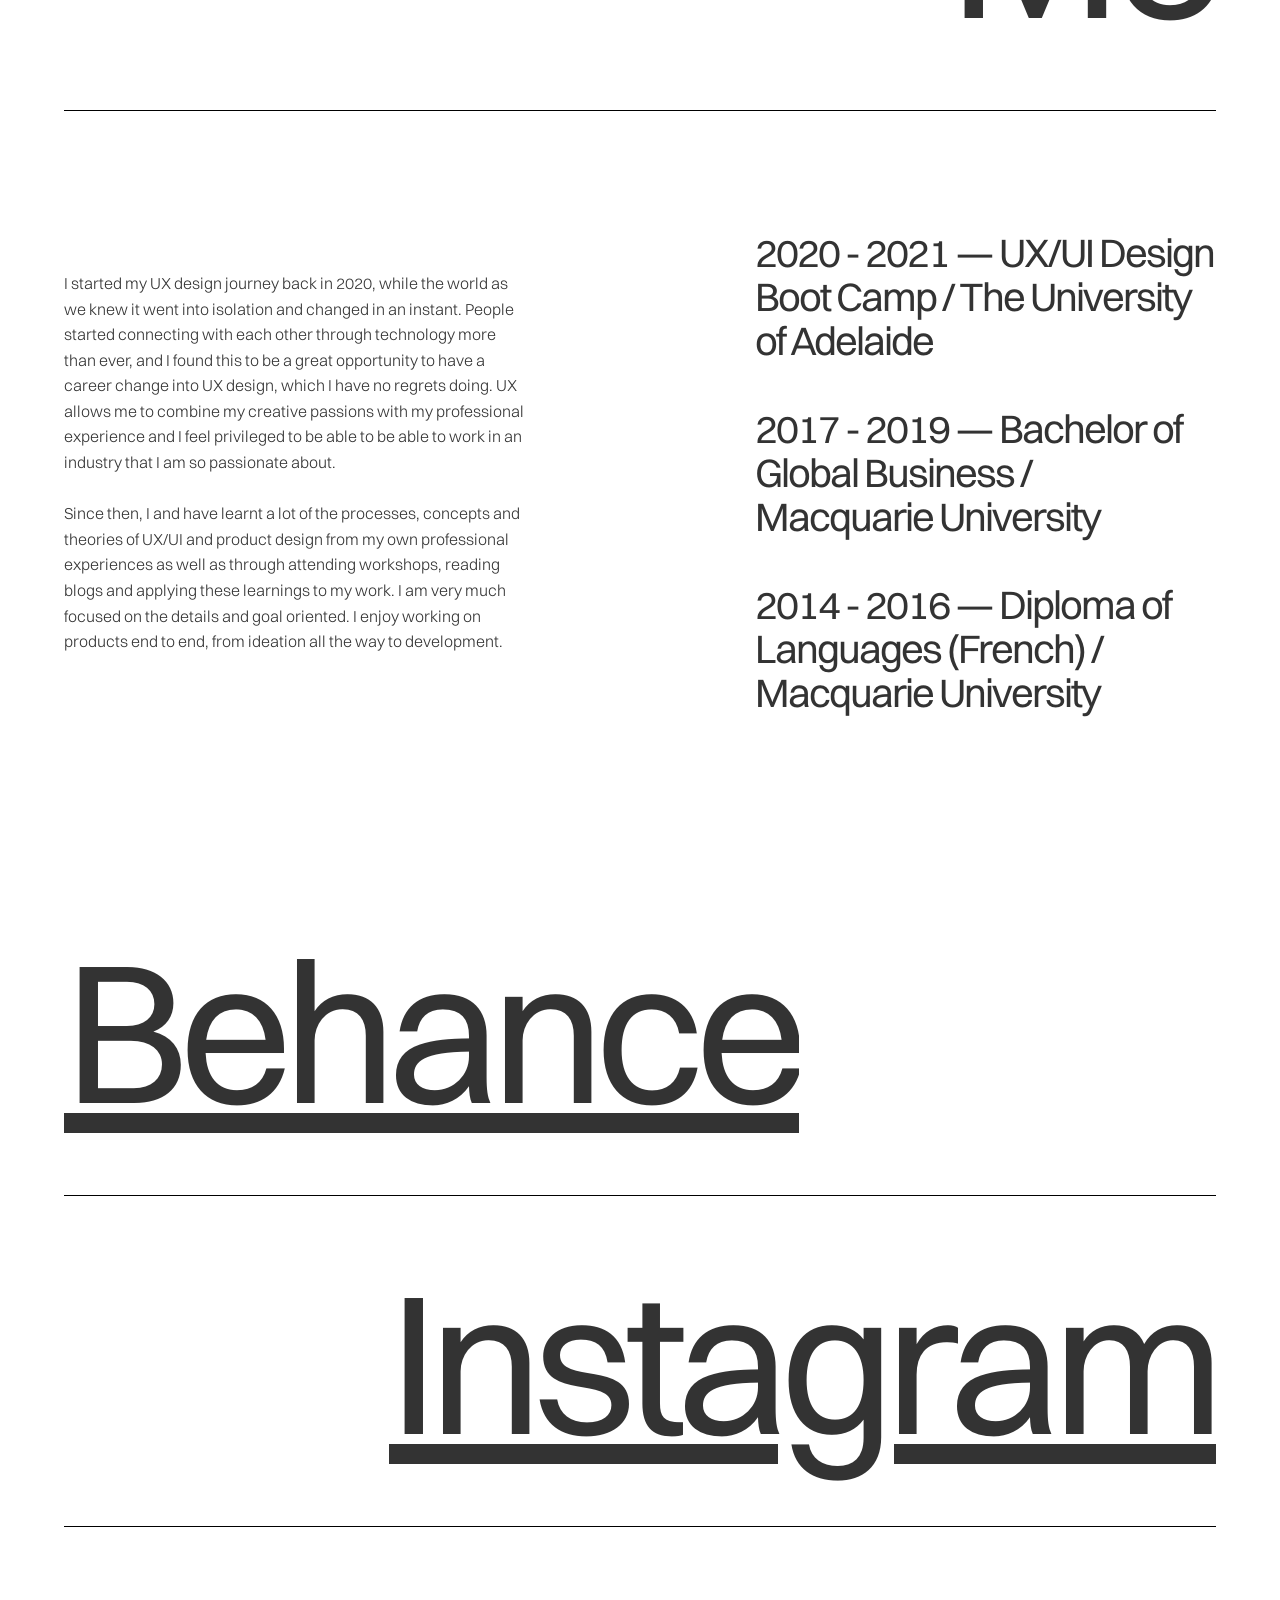
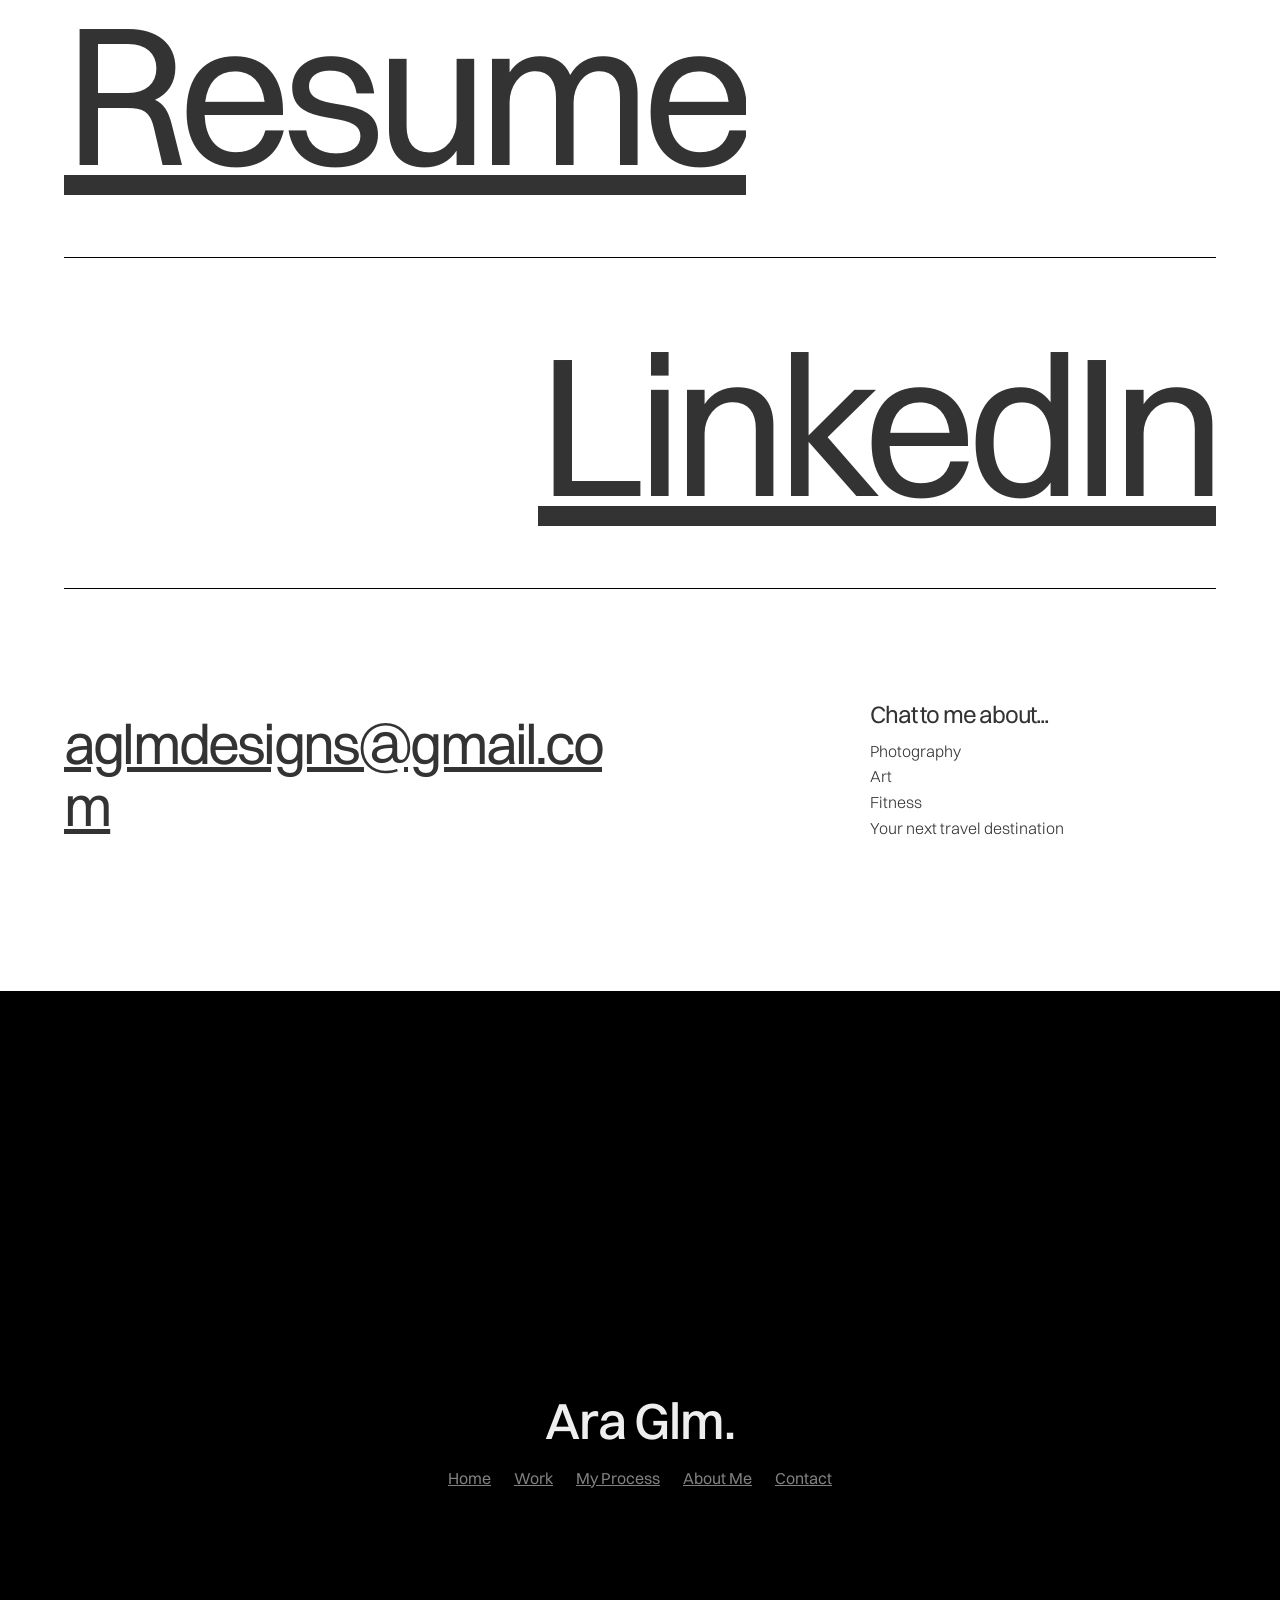
==== commit cf407624: "fixed image" ====
--- a/index.html
+++ b/index.html
@@ -122,7 +122,7 @@
             <div role="list" class="w-dyn-items">
               <div role="listitem" class="w-dyn-item">
                 <a href="/casestudies/complete-insurance-advisers" class="featured-link-block w-inline-block">
-                  <div style="background-image:url(/casestudies/images/CIA/image.png)"
+                  <div style="background-image:url(/casestudies/images/CIA/homepage.png)"
                     class="featured-project-image"></div>
                 </a>
               </div>
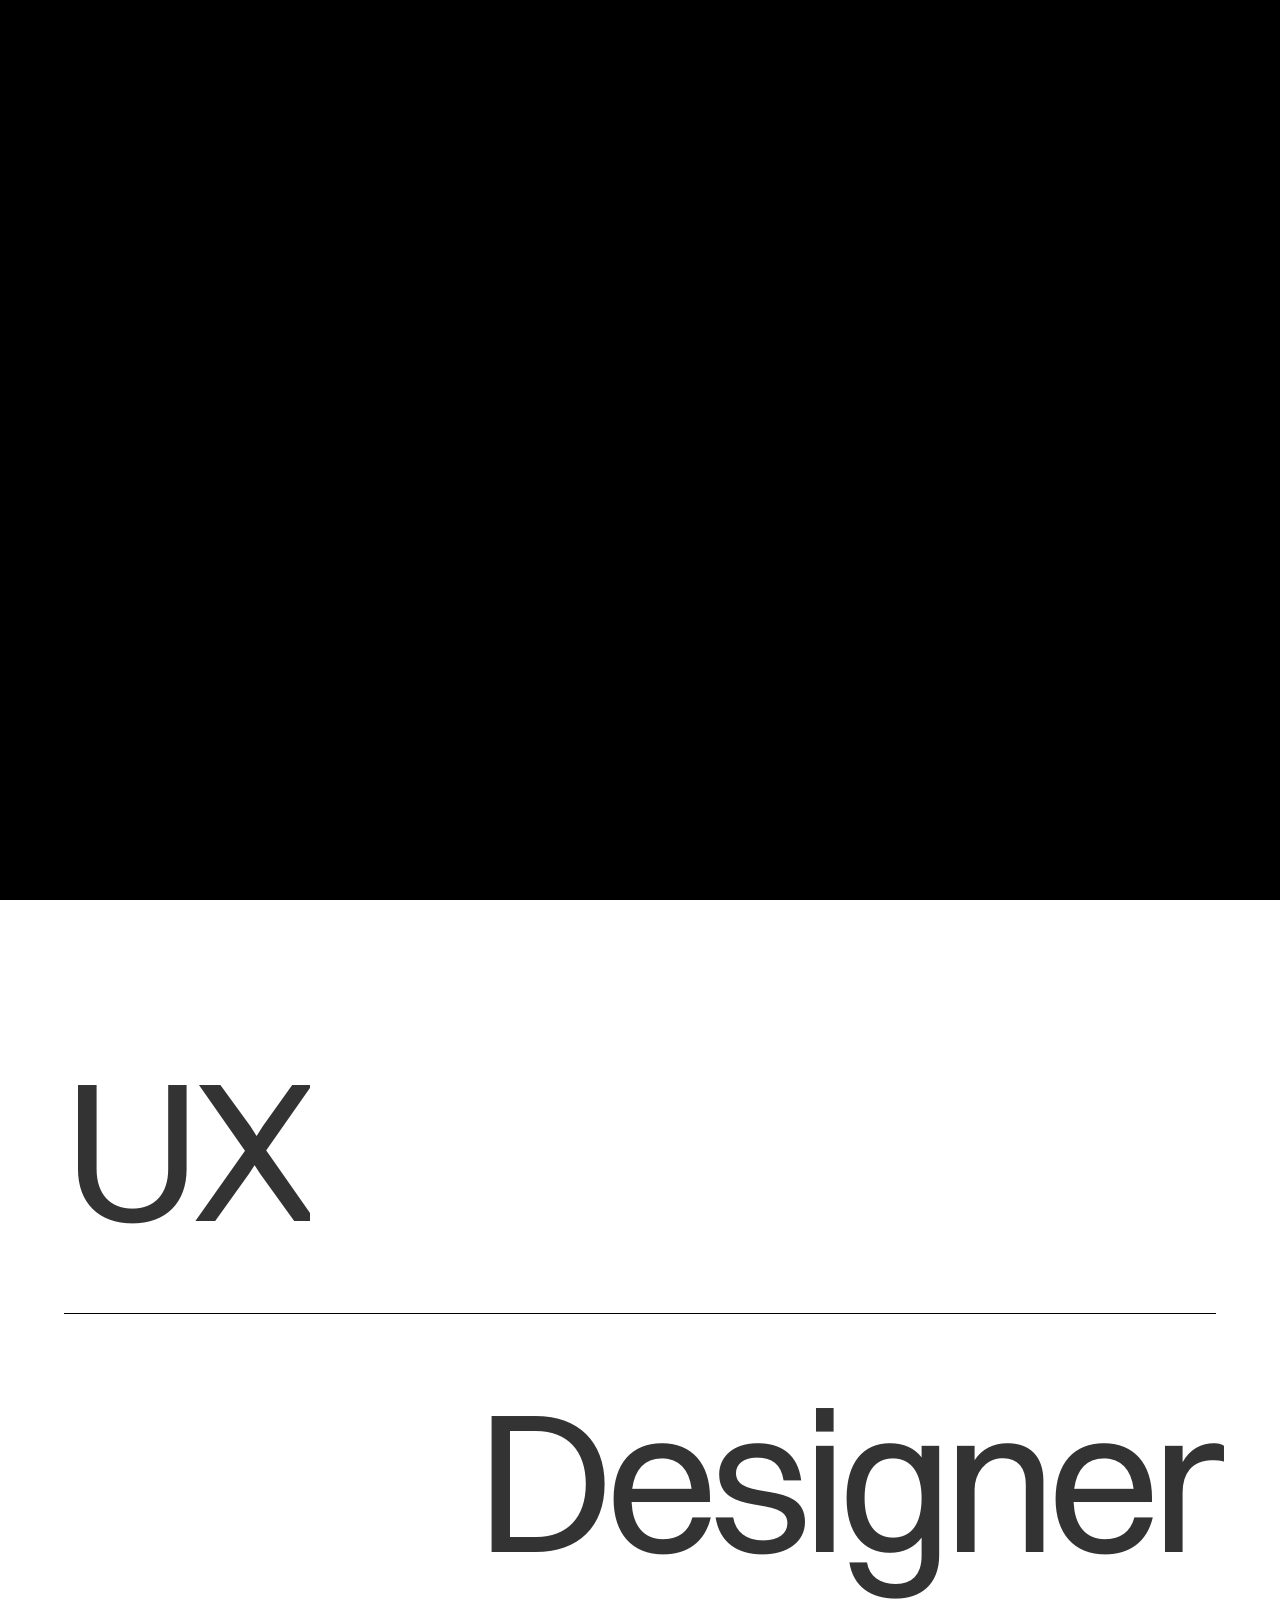
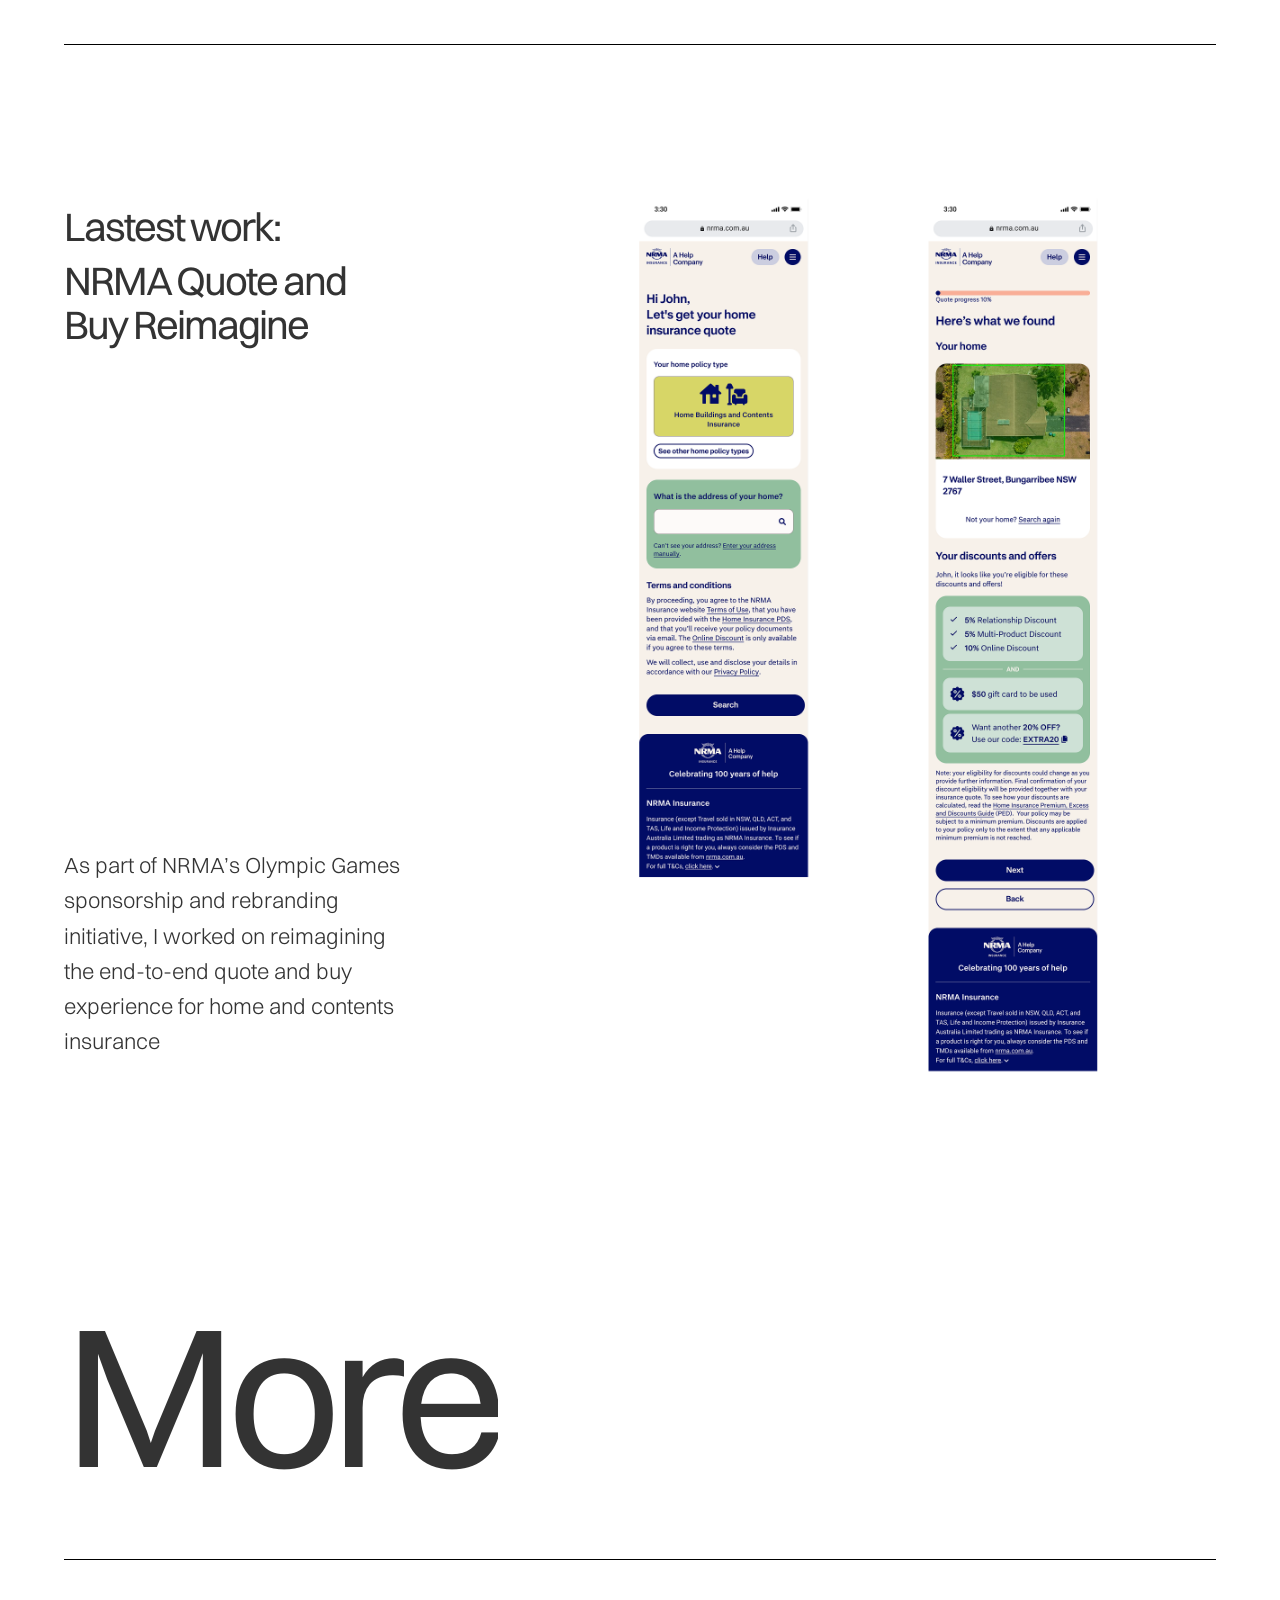
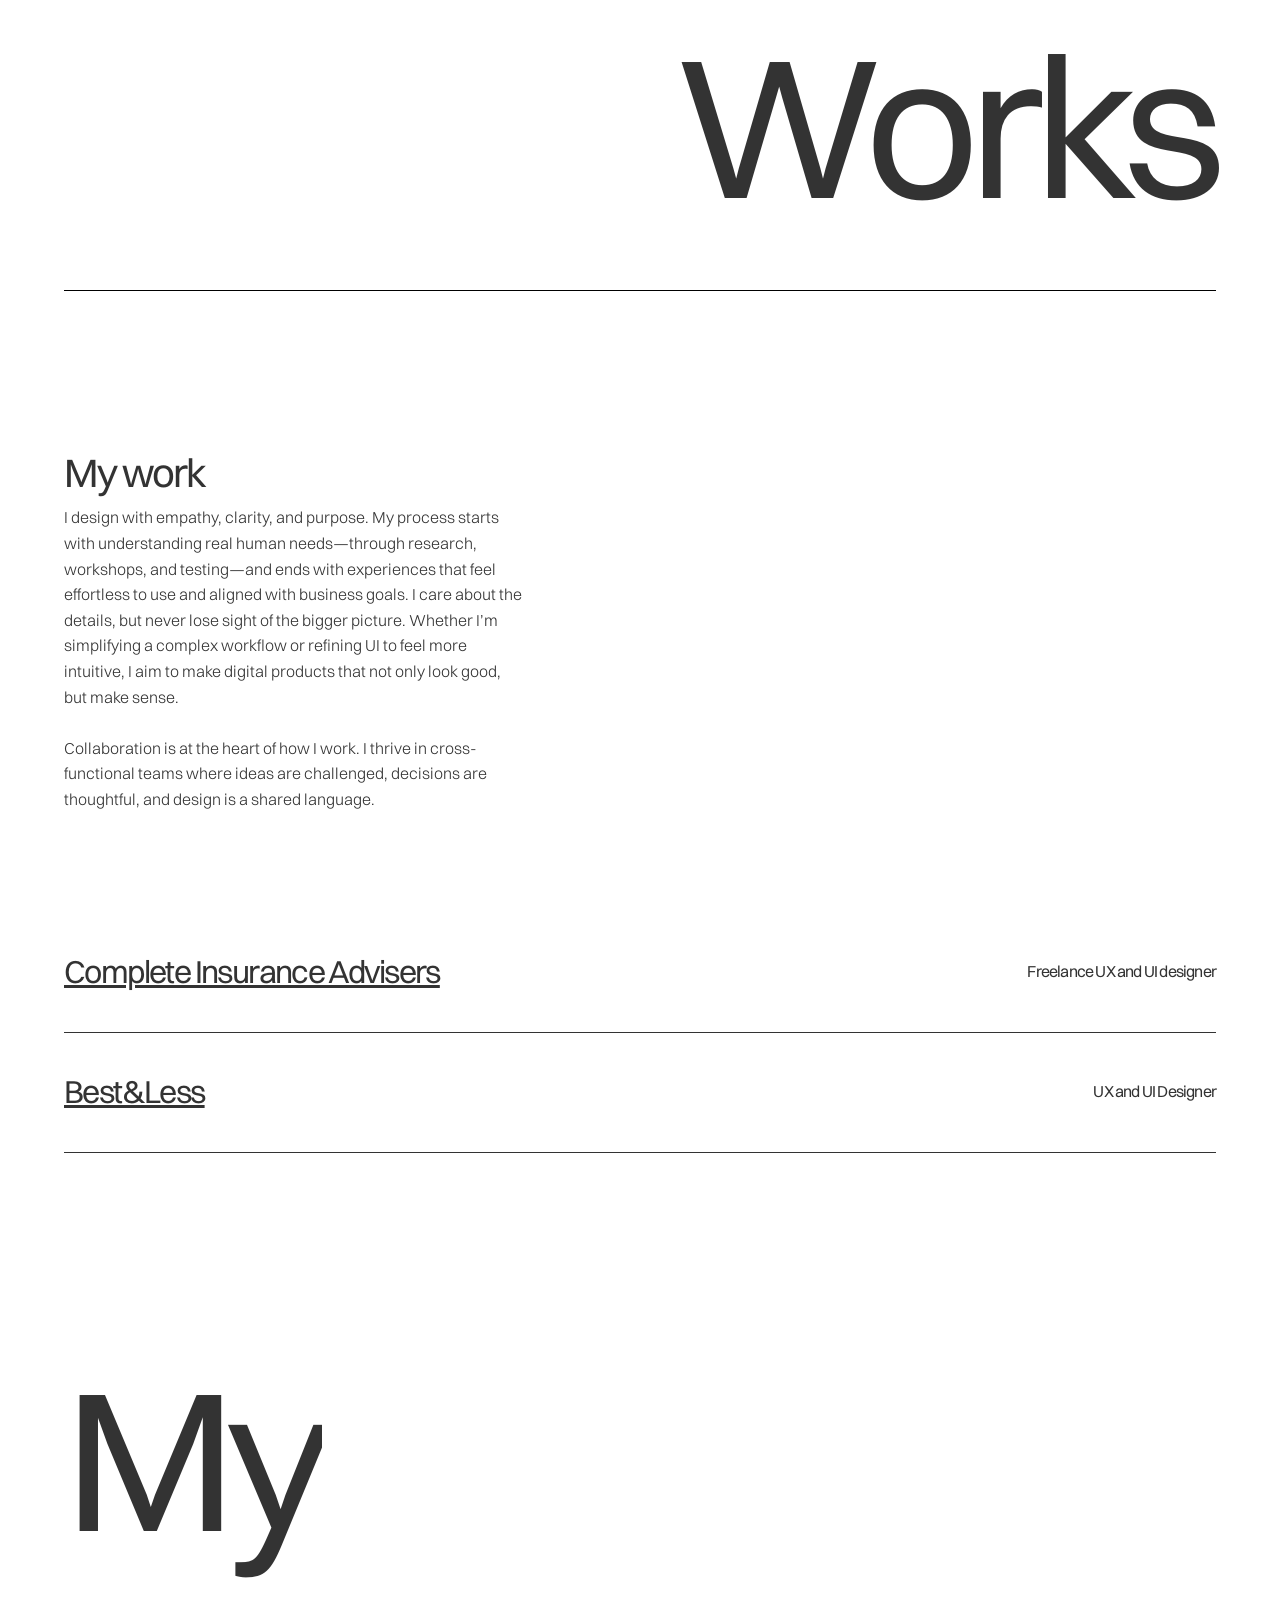
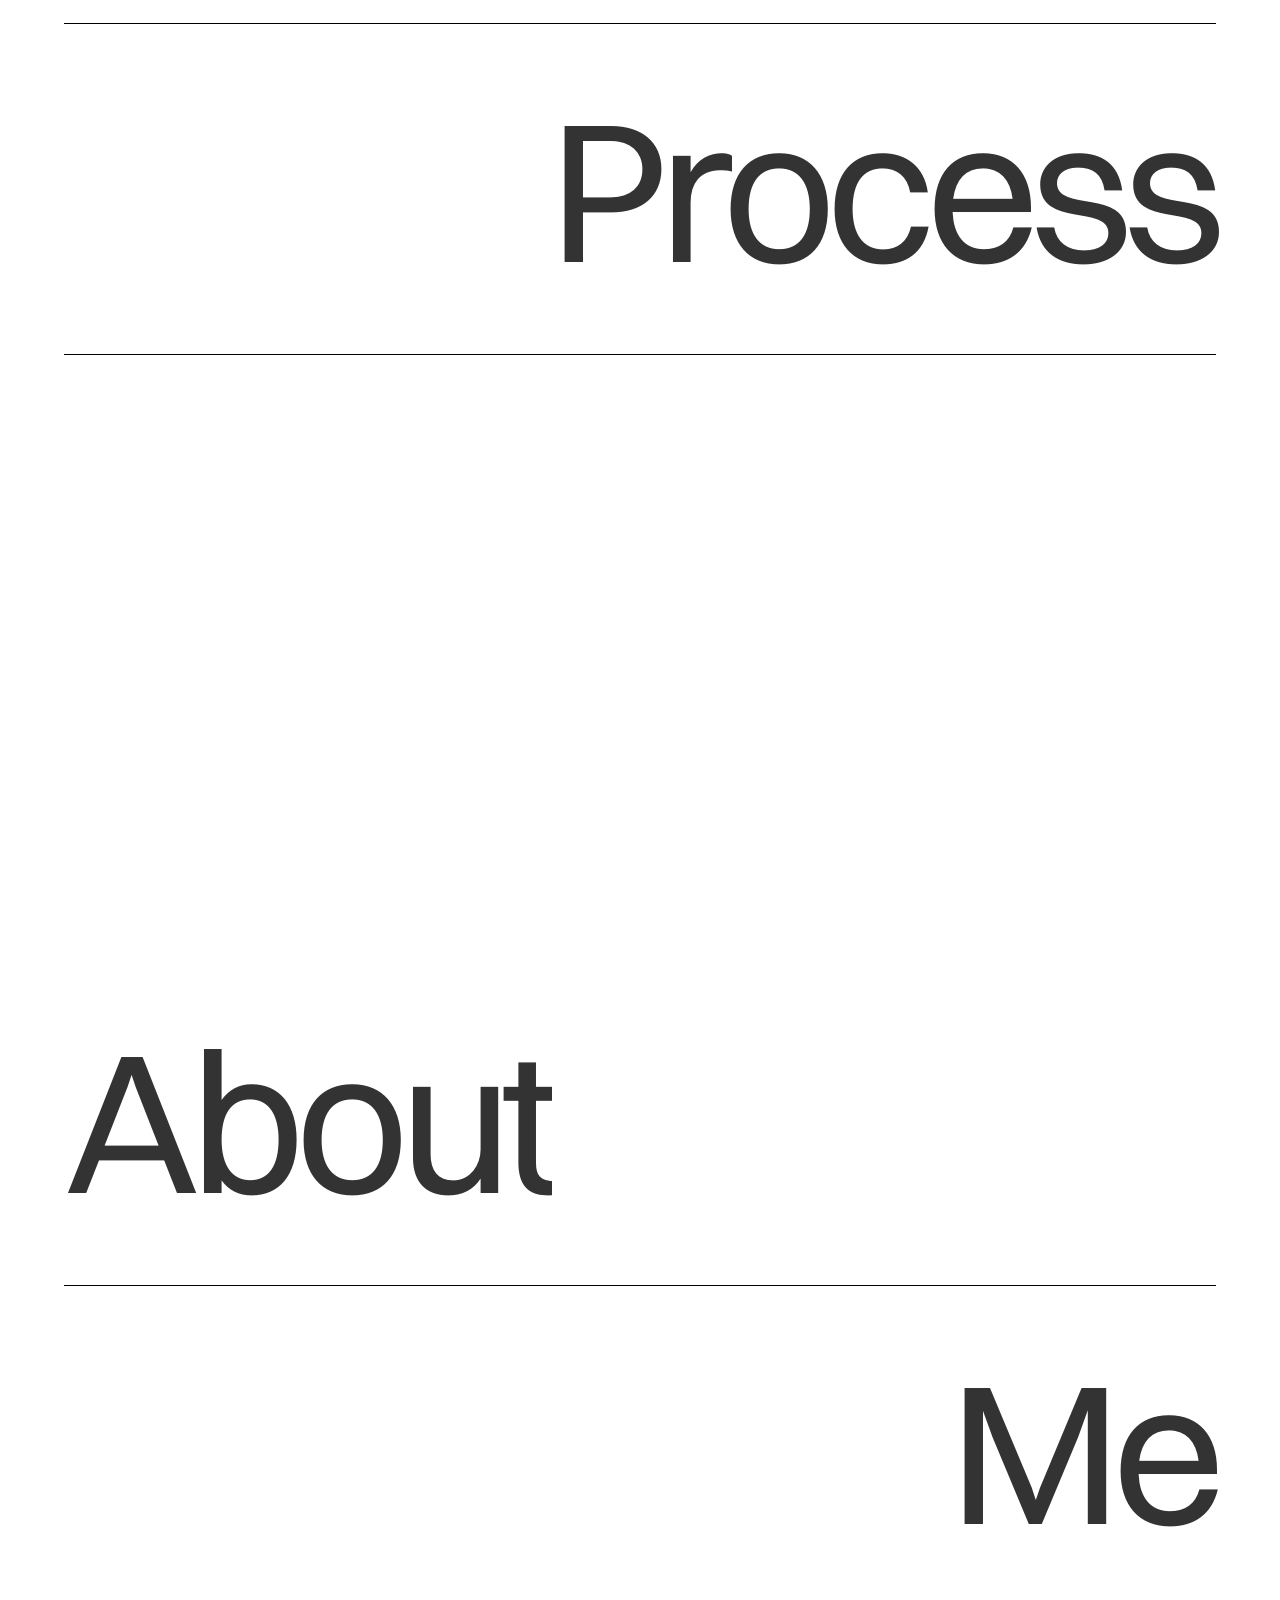
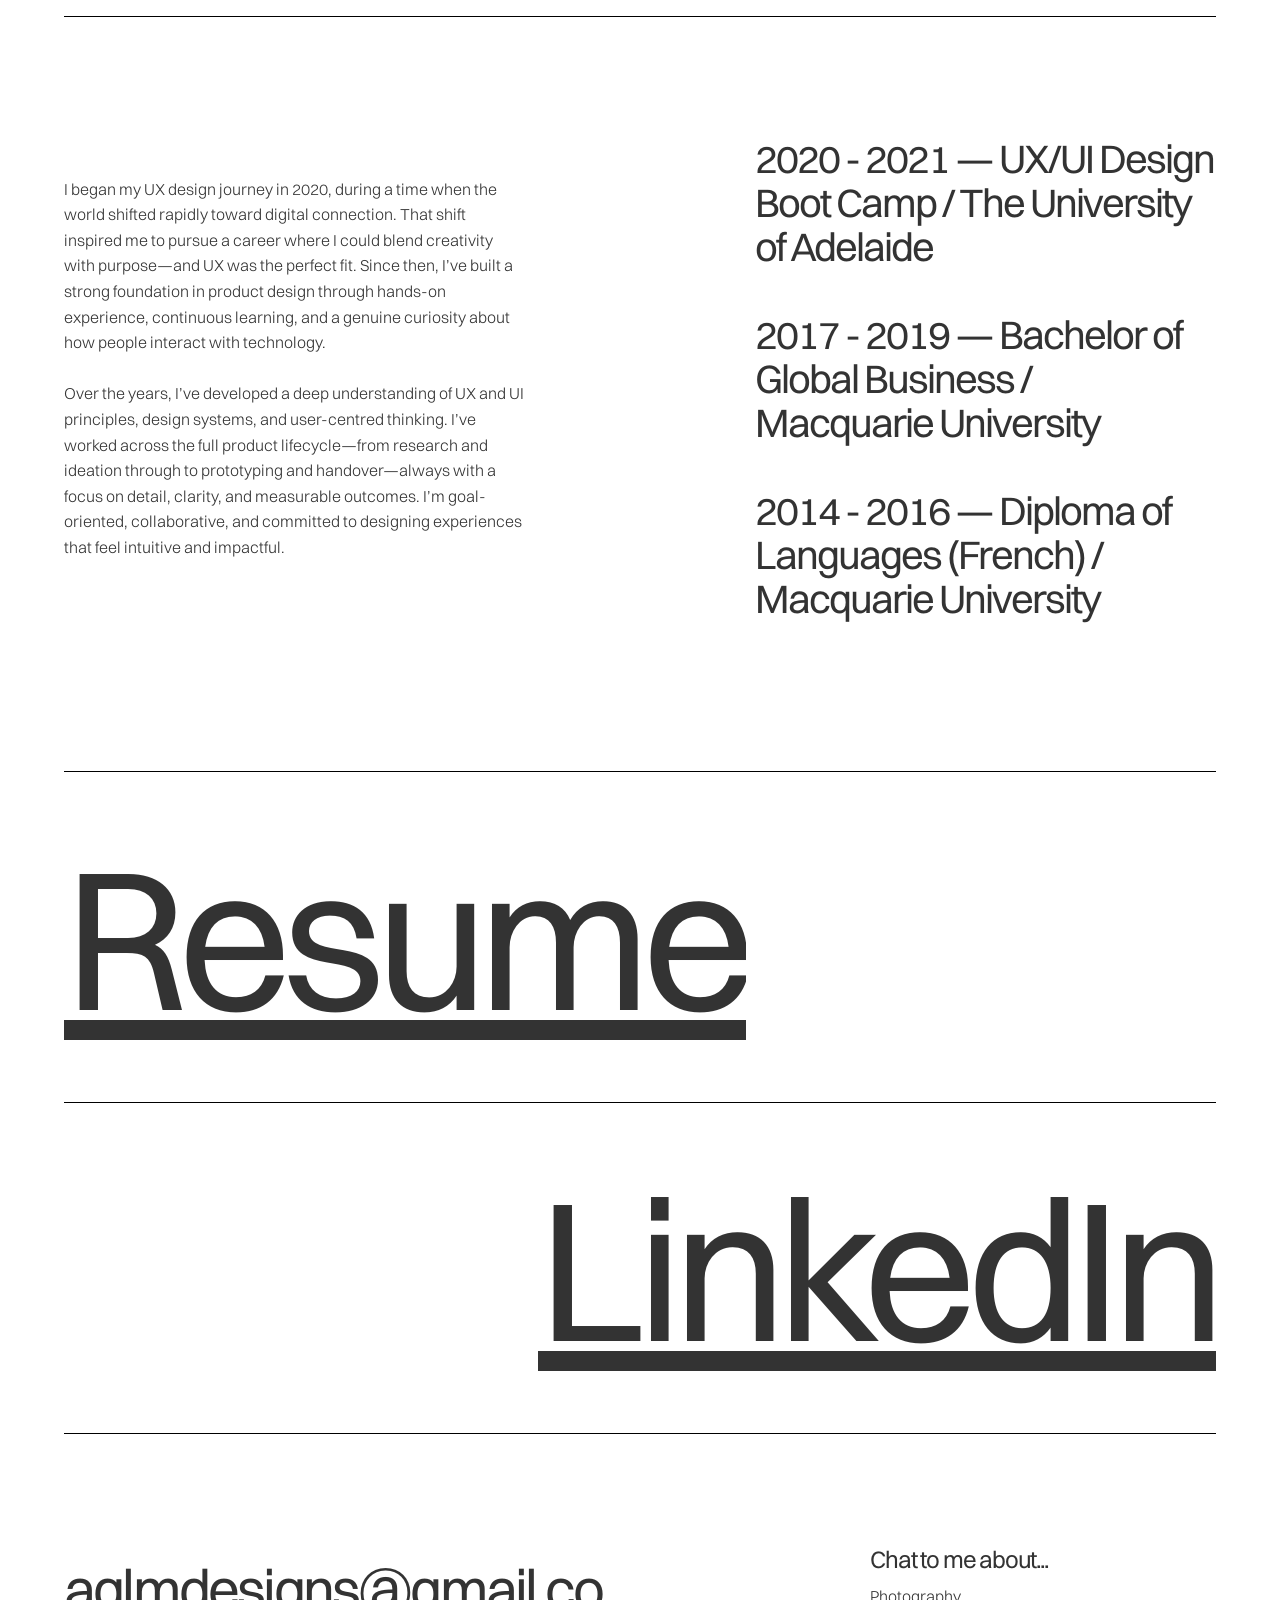
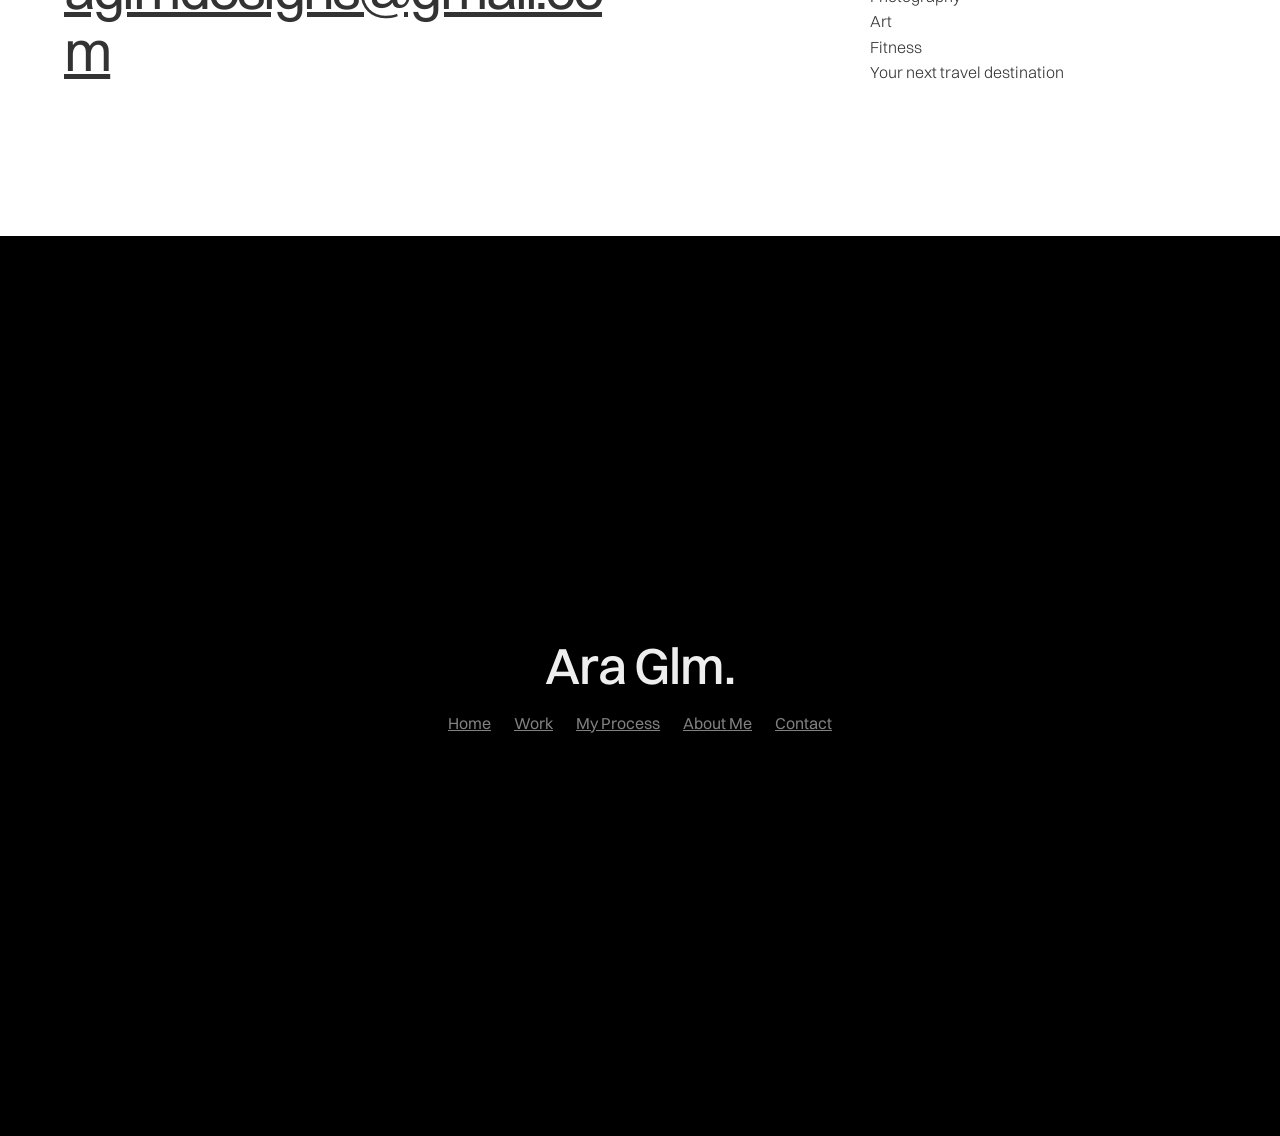
==== commit b7a4e88a: "new portfolio" ====
--- a/index.html
+++ b/index.html
@@ -46,7 +46,7 @@
         <div class="content-left">
           <div>
             <img
-              src="/images/DSCF1625.JPG"
+              src="/images/me.JPEG"
               loading="lazy" alt="Best and Less gift reg preview" sizes="100vw"
               class="">
           </a>
@@ -55,20 +55,14 @@
         <div class="content-right">
           <div class="jumbo-section right">
             <div class="title-2">
-              <h1 class="" style="text-align: right;">Ara Glm.<br></h1>
+              <h1 class="" style="text-align: right;">Ara Giulambarian.<br></h1>
             </div>
           </div>
           <p>
-            Hi, my name is Ara and I am a UX designer based in Sydney. I create delightful and intuitive human-centered experiences at scale through research, strategy, innovation in addition to design.
-            
+            Hi, I’m Ara — a Sydney-based UX designer with a background in both enterprise and eCommerce.
             <br>
             <br>
-            I am passionate about translating user needs into solutions through compelling designs. As a natural problem-solver. I'm constantly learning new things everyday and love meeting people who are motivated and unafraid to challenge the way of doing things, inspiring innovation.
-            <br>
-            <br>
-            My creative style is minimal, yet elegant and impactful. I am also very interested about creative thinking
-            and design. I am passionate about end-to-end design, UX, UI and anything else that tells a visual story. If
-            you want to see what that looks like in action, please keep scrolling down!
+            I design thoughtful, user-first experiences through a mix of research, strategy, and clean visual execution. With a foundation in business and a curiosity for how people think, I love solving complex problems and translating them into intuitive, scalable design. I’ve worked across insurance, retail, and tech, collaborating with cross-functional teams to bring ideas to life and create real impact.
           </p>
         </div>
       </div>
@@ -100,7 +94,7 @@
             <div class="collection-list-wrapper w-dyn-list">
               <div role="list" class="w-dyn-items">
                 <div role="listitem" class="w-dyn-item">
-                  <h3>Complete Insuraance Advisers</h3>
+                  <h3>NRMA Quote and Buy Reimagine</h3>
                 </div>
               </div>
             </div>
@@ -110,7 +104,7 @@
               <div role="list" class="w-dyn-items">
                 <div role="listitem" class="w-dyn-item">
                   <p class="paragraph-large">
-                    Currently I am working on a number of projects, including the design and build of a website for a insurance broking startup.
+                    As part of NRMA’s Olympic Games sponsorship and rebranding initiative, I worked on reimagining the end-to-end quote and buy experience for home and contents insurance
                   </p>
                 </div>
               </div>
@@ -121,8 +115,8 @@
           <div class="collection-list-featured w-dyn-list">
             <div role="list" class="w-dyn-items">
               <div role="listitem" class="w-dyn-item">
-                <a href="/casestudies/complete-insurance-advisers" class="featured-link-block w-inline-block">
-                  <div style="background-image:url(/casestudies/images/CIA/homepage.png)"
+                <a href="/casestudies/nrma-reimagine" class="featured-link-block w-inline-block">
+                  <div style="background-image:url(/casestudies/images/NRMA/nrma.png)"
                     class="featured-project-image"></div>
                 </a>
               </div>
@@ -153,26 +147,29 @@
       <div class="projects-paragraph-wrapper">
         <div class="content-inner">
           <div class="content-left">
-            <h3>About my work</h3>
+            <h3>My work</h3>
           </div>
           <div class="content-right"></div>
         </div>
-        <p>My design work lives at the intersection of modernism &amp; elegant simplicity. Placing emphasis on
-          typography, color, and motion. — My process begins by visualising the overall journey for the project, incorporating branding so the designs though new, integrate seemlessly. — I incorporate interaction into my designs to connect with users and so they flow as expected.<br></p>
+        <p>I design with empathy, clarity, and purpose. My process starts with understanding real human needs—through research, workshops, and testing—and ends with experiences that feel effortless to use and aligned with business goals. I care about the details, but never lose sight of the bigger picture. Whether I’m simplifying a complex workflow or refining UI to feel more intuitive, I aim to make digital products that not only look good, but make sense.
+          <br>
+        <br>
+        Collaboration is at the heart of how I work. I thrive in cross-functional teams where ideas are challenged, decisions are thoughtful, and design is a shared language.
+      </p>
       </div>
       <div class="w-dyn-list">
         <div role="list" class="w-dyn-items">
           <div role="listitem" class="collection-item w-dyn-item">
             <div class="project-cell" style="border-color: rgb(51, 51, 51);"><a
-                data-w-id="1d1d6998-21fa-bd80-3ac4-82792202c8e2" href="/casestudies/recognizeartsakh.html"
+                data-w-id="1d1d6998-21fa-bd80-3ac4-82792202c8e2" href="/casestudies/complete-insurance-advisers.html"
                 class="project-link w-inline-block" style="color: rgb(51, 51, 51);">
-                <h4>Recognize Artsakh</h4>
+                <h4>Complete Insurance Advisers</h4>
                 <div class="image-preview-wrap"><img
-                    src="/casestudies/images/RA/RA-hp.png"
+                    src="/casestudies/images/CIA/homepage.png"
                     loading="lazy" alt="Bring Me Home project preview" sizes="100vw"
                     class="image-preview" ></div>
               </a>
-              <h6 class="project-type">Founder, Product designer</h6>
+              <h6 class="project-type">Freelance UX and UI designer</h6>
             </div>
           </div>
           <div role="listitem" class="collection-item w-dyn-item">
@@ -185,21 +182,10 @@
                     loading="lazy" alt="Best and Less gift reg preview" sizes="100vw"
                     class="image-preview"></div>
               </a>
-              <h6 class="project-type">Ux/Ui</h6>
+              <h6 class="project-type">UX and UI Designer</h6>
             </div>
           </div>
                     <div role="listitem" class="collection-item w-dyn-item">
-            <div class="project-cell" style="border-color: rgb(51, 51, 51);"><a
-                data-w-id="1d1d6998-21fa-bd80-3ac4-82792202c8e2" href="/casestudies/bringmehome"
-                class="project-link w-inline-block" style="color: rgb(51, 51, 51);">
-                <h4>Bring Me Home</h4>
-                <div class="image-preview-wrap"><img
-                    src="/casestudies/images/bmh/BMH1.png"
-                    loading="lazy" alt="Bring Me Home project preview" sizes="100vw"
-                    class="image-preview"></div>
-              </a>
-              <h6 class="project-type">Product Design</h6>
-            </div>
           </div>
           <!--
           <div role="listitem" class="collection-item w-dyn-item">
@@ -240,17 +226,16 @@
     <div class="container">
       <div data-w-id="255b2a6b-c1b0-2dc1-e102-7d0265012714" style="opacity:0" class="w-layout-grid grid">
         <div class="service-card">
-          <h4 class="featured-heading">01 — Direction</h4>
-          <p>First of all, what I do its Research.<br>
-            I try to get as much information about the product, industry, competitors and who are your main users; their pain points (problems), as well as the main tasks of the product.<br>I then come up with a plan based on these findings, the needs and insights gathered from research. I define objectives and subsidiary goals.</p>
+          <h4 class="featured-heading">01 — Discover</h4>
+          <p>I start by digging deep into the problem. This includes stakeholder conversations, user research, journey mapping, and identifying pain points and opportunities that matter.</p>
         </div>
         <div class="service-card">
-          <h4 class="featured-heading">02 — Ux/Ui</h4>
-          <p>I define ideas worth refining based on my learnings from the research and create moodboards, system maps and wireframe mockups. This helps better visualise what the product will look like and tweak as needed.<br>I build a representation of all ideas and solutions. Before working on the final product I create prototypes to document the experience and interactive prototypes to test them with your real users.</p>
+          <h4 class="featured-heading">02 — Design</h4>
+          <p>With insights in hand, I ideate, sketch, wireframe, and prototype. I focus on clarity, usability, and aligning with brand and business goals—balancing creativity with structure.</p>
         </div>
         <div class="service-card">
-          <h4 class="featured-heading">03 — Design</h4>
-          <p>The product should be approved by you and users through user testing sessions. I ask users test my prototype and leave feedback. After that, I work to improve the product based on the knowledge and what I learnt from testing.<br>Designs are meant to be aesthetic and at the same time easy to use. So I create the design as per the users' requirement, that is both user-friendly and easy to use.</p>
+          <h4 class="featured-heading">03 — Refine</h4>
+          <p>Through testing, feedback, and iteration, I fine-tune the experience. I collaborate closely with developers to ensure smooth handover and polish the final product for real-world use.</p>
         </div>
       </div>
     </div>
@@ -277,10 +262,10 @@
       <div class="content-inner">
         <div class="content-right">
           <p class="about-me-paragraph">
-            I started my UX design journey back in 2020, while the world as we knew it went into isolation and changed in an instant. People started connecting with each other through technology more than ever, and I found this to be a great opportunity to have a career change into UX design, which I have no regrets doing. UX allows me to combine my creative passions with my professional experience and I feel privileged to be able to be able to work in an industry that I am so passionate about. 
+            I began my UX design journey in 2020, during a time when the world shifted rapidly toward digital connection. That shift inspired me to pursue a career where I could blend creativity with purpose—and UX was the perfect fit. Since then, I’ve built a strong foundation in product design through hands-on experience, continuous learning, and a genuine curiosity about how people interact with technology.
             <br>
             <br>
-            Since then, I and have learnt a lot of the processes, concepts and theories of UX/UI and product design from my own professional experiences as well as through attending workshops, reading blogs and applying these learnings to my work. I am very much focused on the details and goal oriented. I enjoy working on products end to end, from ideation all the way to development.</p>
+            Over the years, I’ve developed a deep understanding of UX and UI principles, design systems, and user-centred thinking. I’ve worked across the full product lifecycle—from research and ideation through to prototyping and handover—always with a focus on detail, clarity, and measurable outcomes. I’m goal-oriented, collaborative, and committed to designing experiences that feel intuitive and impactful.</p>
         </div>
         <div class="content-left">
           <h3>2020 - 2021 — UX/UI Design Boot Camp / The University of Adelaide<br><br>2017 - 2019 — Bachelor of Global
@@ -293,26 +278,11 @@
   <div class="jumbo-wrapper">
     <a id="contact"></a>
     <div class="container">
+      <div class="line"></div>
       <div class="jumbo-section left">
         <div class="title">
           <h1 class="jumbo">
-            <a href="https://www.behance.net/aragiulam" target=”_blank” class="big-link">Behance</a>
-          </h1>
-        </div>
-      </div>
-      <div class="line"></div>
-      <div class="jumbo-section right">
-        <div class="title-2">
-          <h1 class="jumbo">
-            <a href="https://instagram.com/ara_ux" target=”_blank” class="big-link">Instagram</a>
-          </h1>
-        </div>
-      </div>
-      <div class="line"></div>
-      <div class="jumbo-section left">
-        <div class="title">
-          <h1 class="jumbo">
-            <a href="https://docs.google.com/document/d/1T9HgkwlpG0ahViyUgfmx7CVoF14TNPob9x6q9-HZQIY/edit?usp=sharing" target=”_blank”
+            <a href="https://docs.google.com/document/d/1hdkkw9vW7gflo3hjEz6VTCwVtUTxskajXse725rvszI/edit?usp=sharing" target=”_blank”
               class="big-link">Resume</a>
           </h1>
         </div>
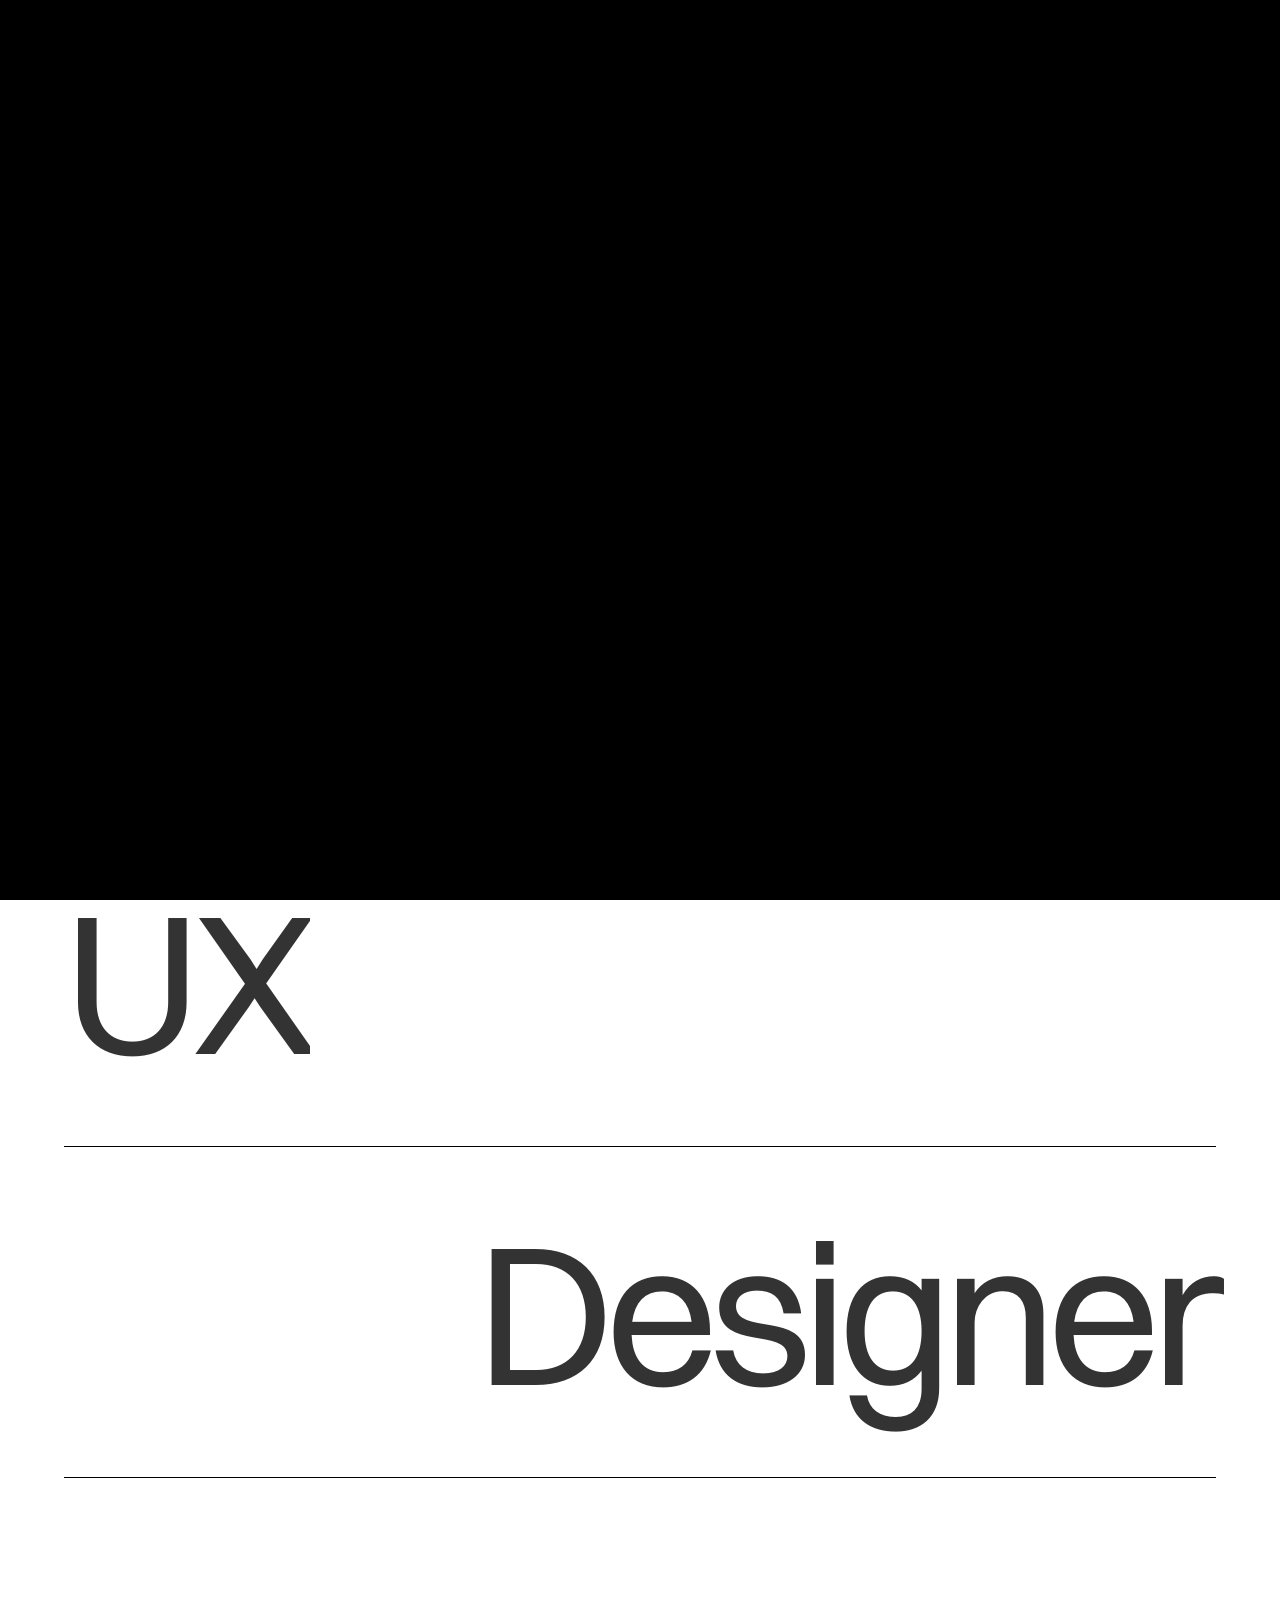
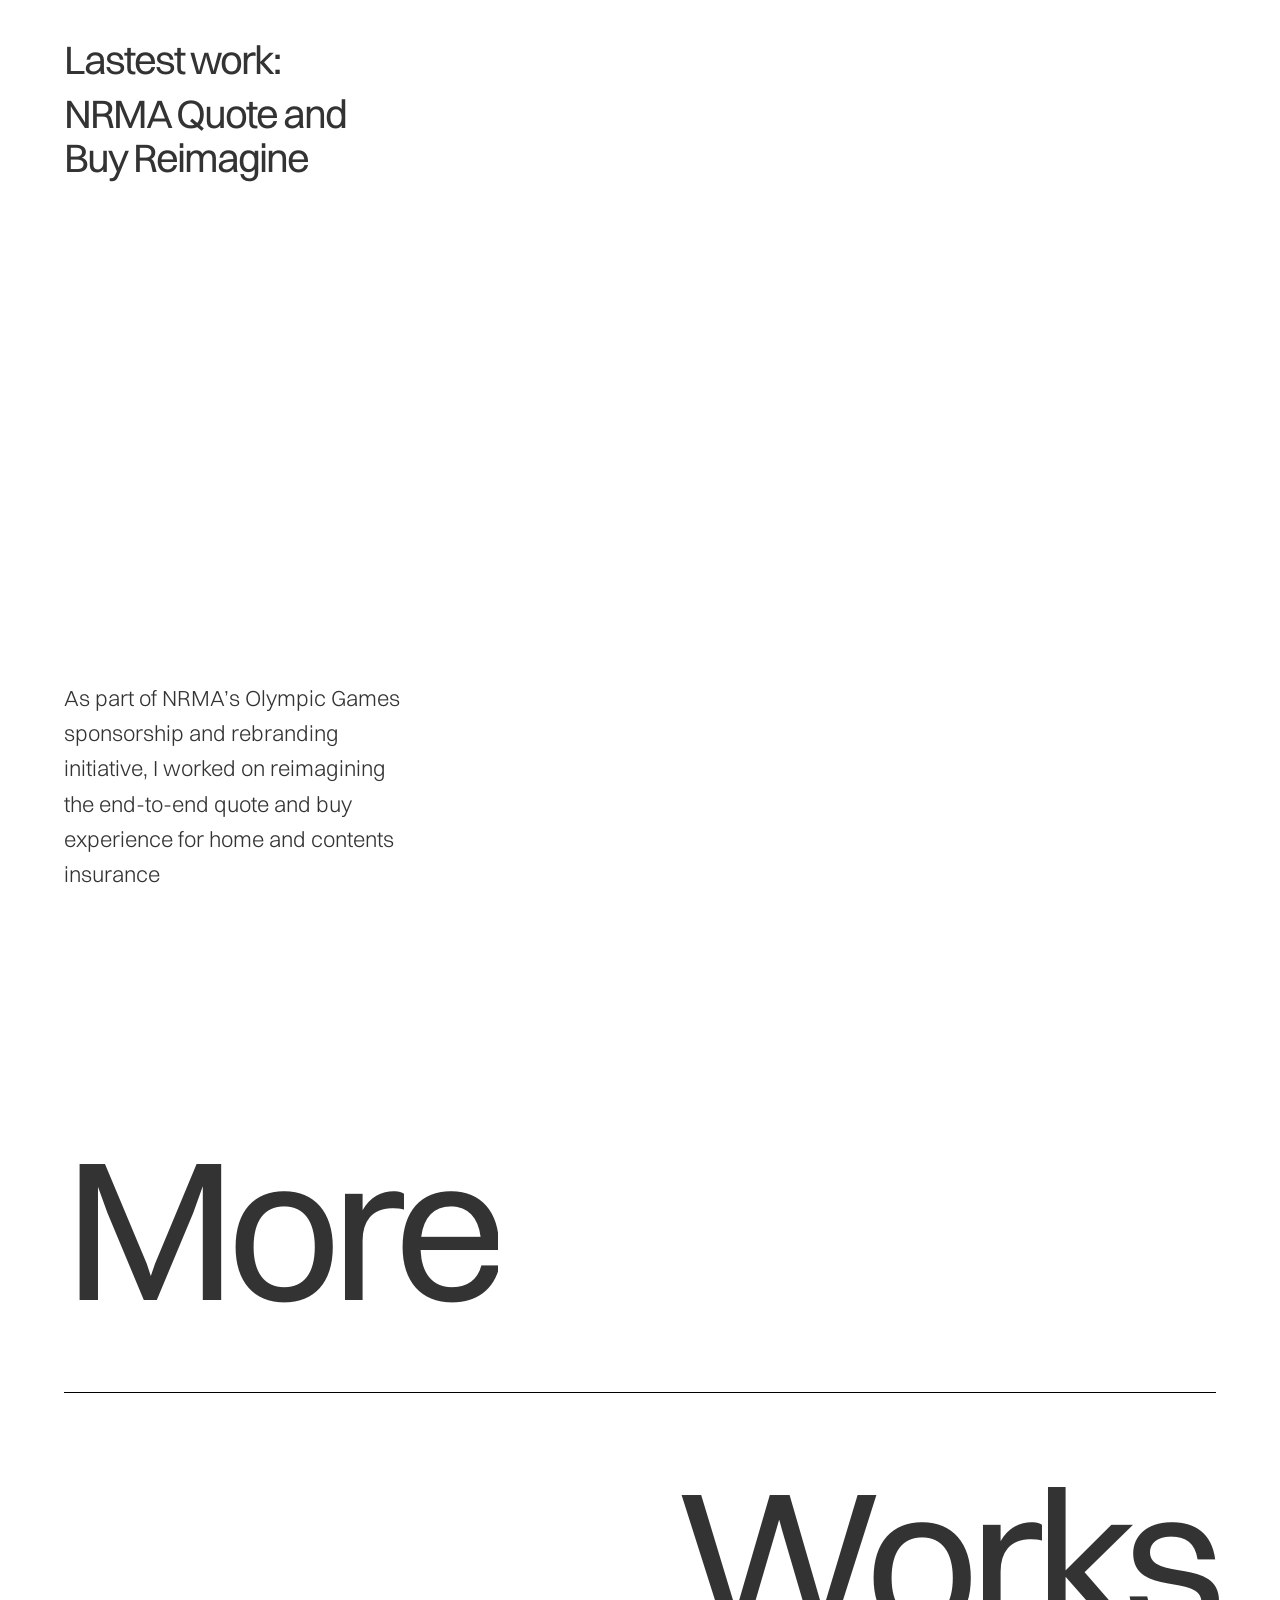
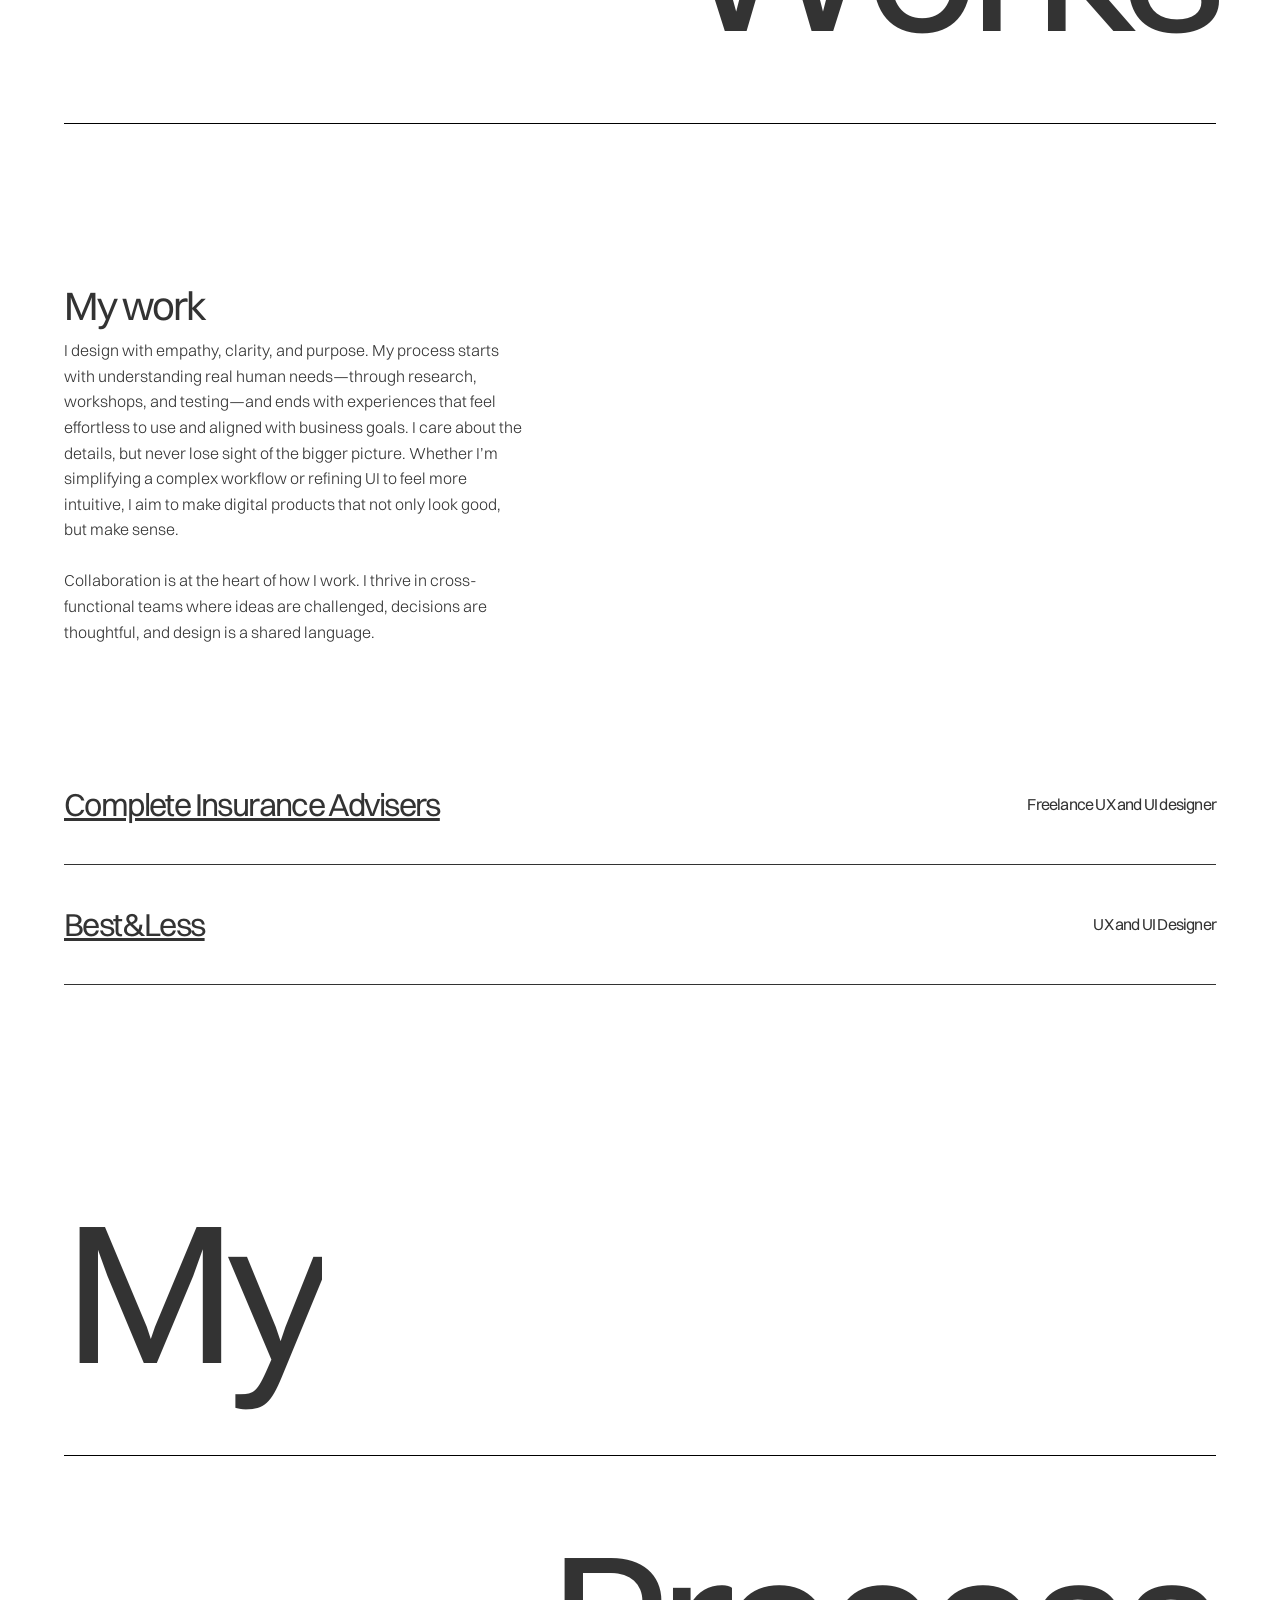
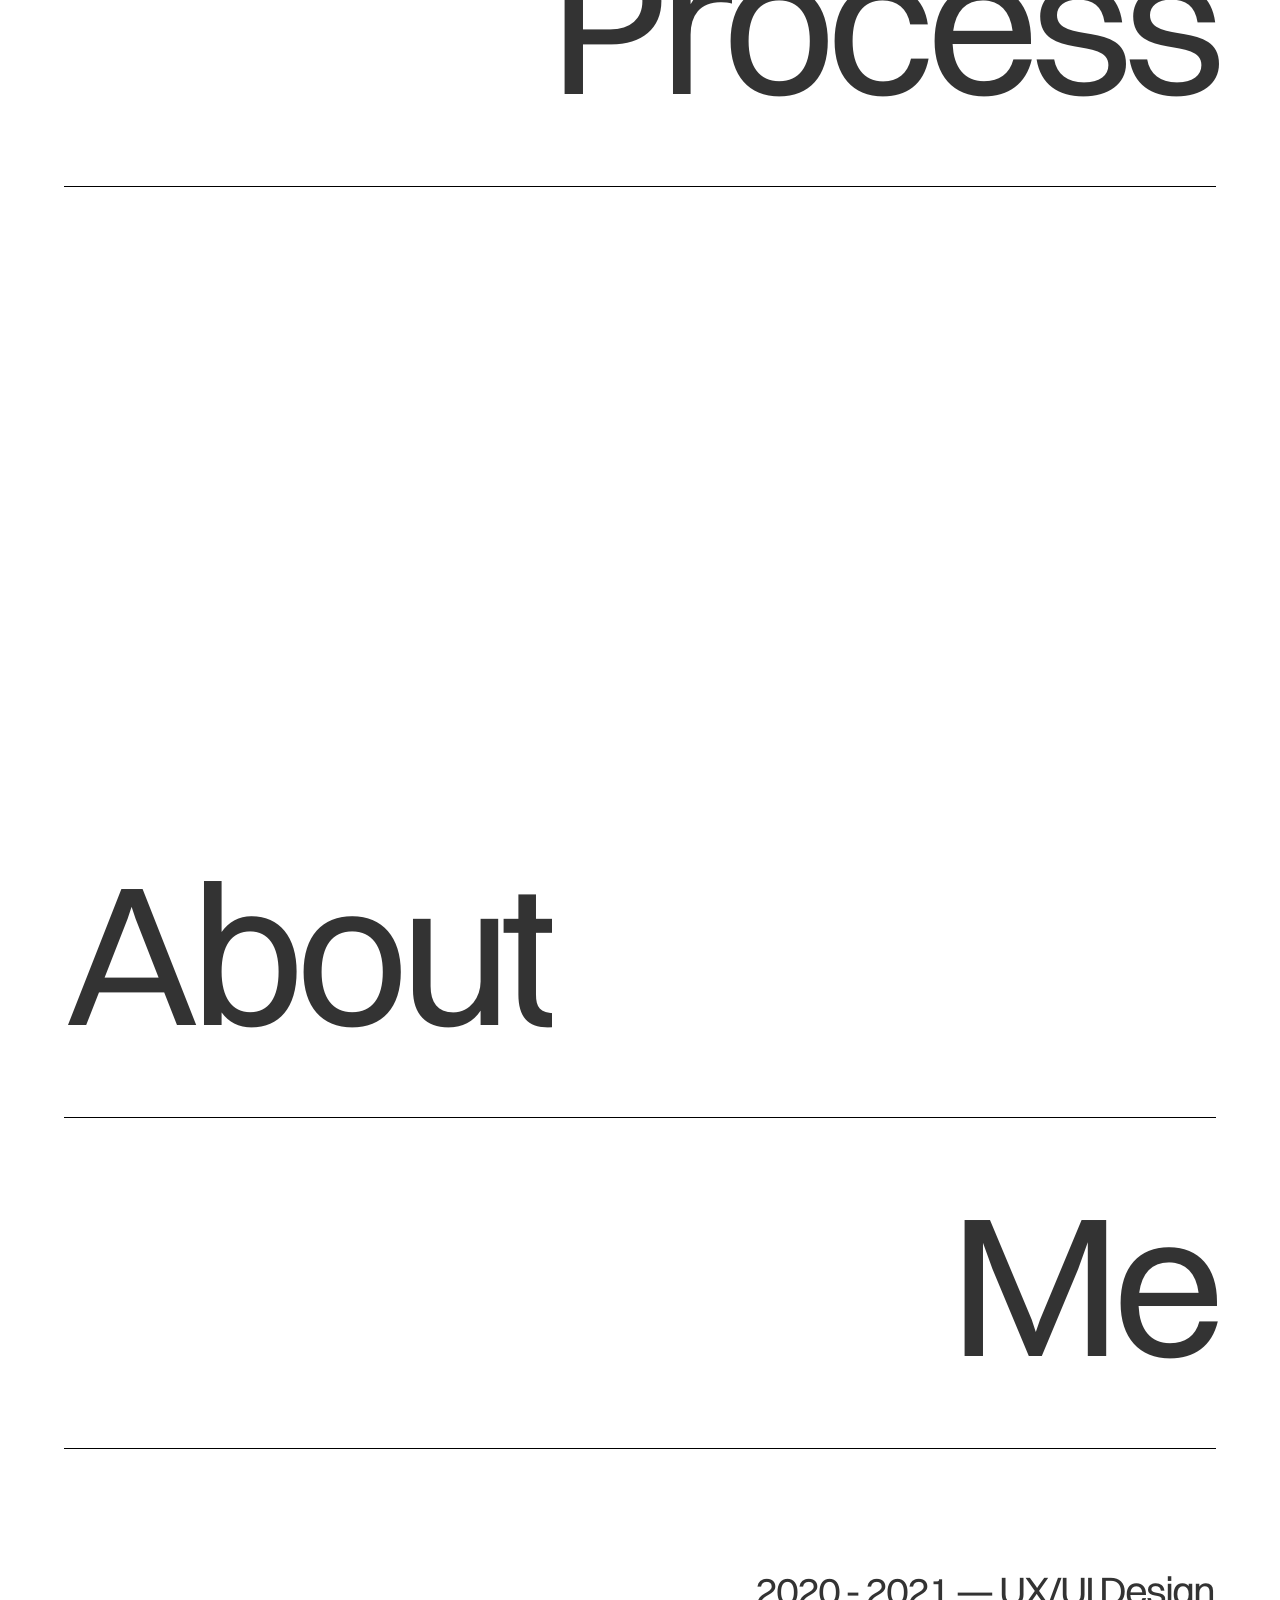
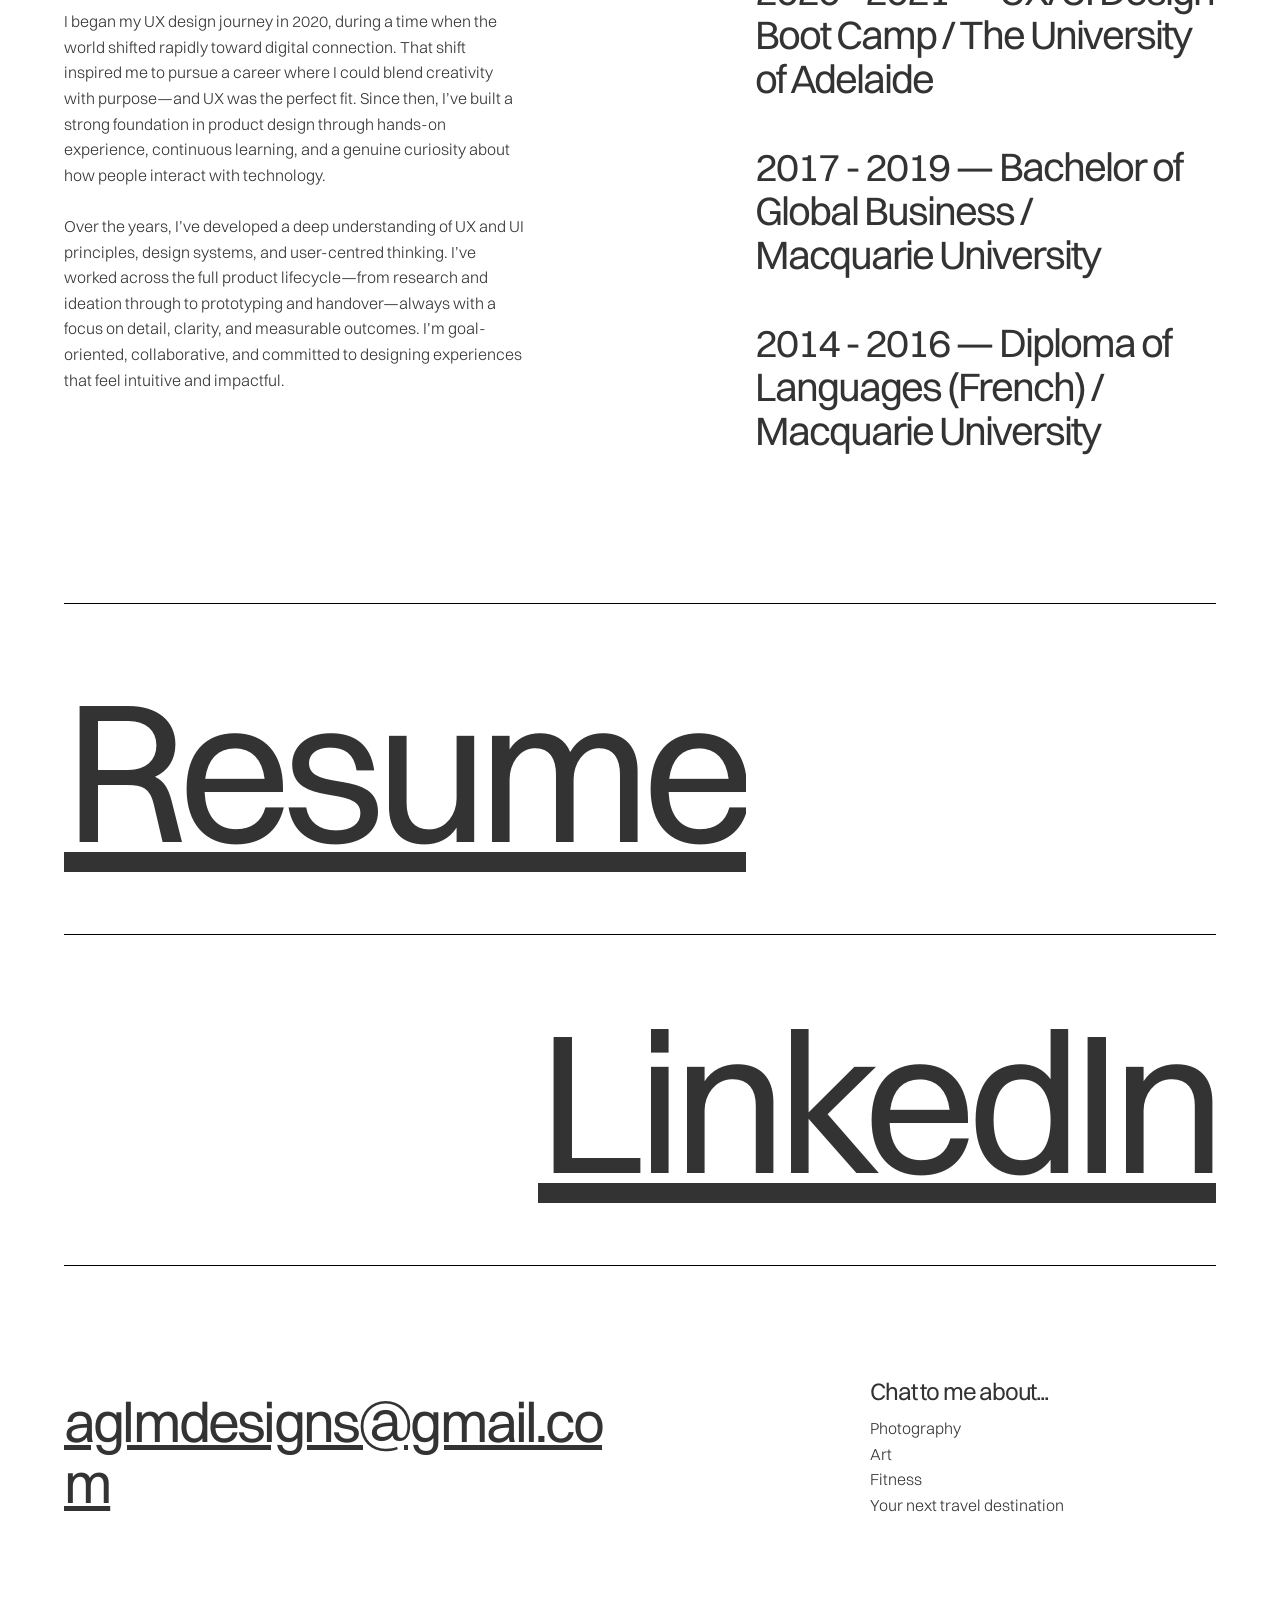
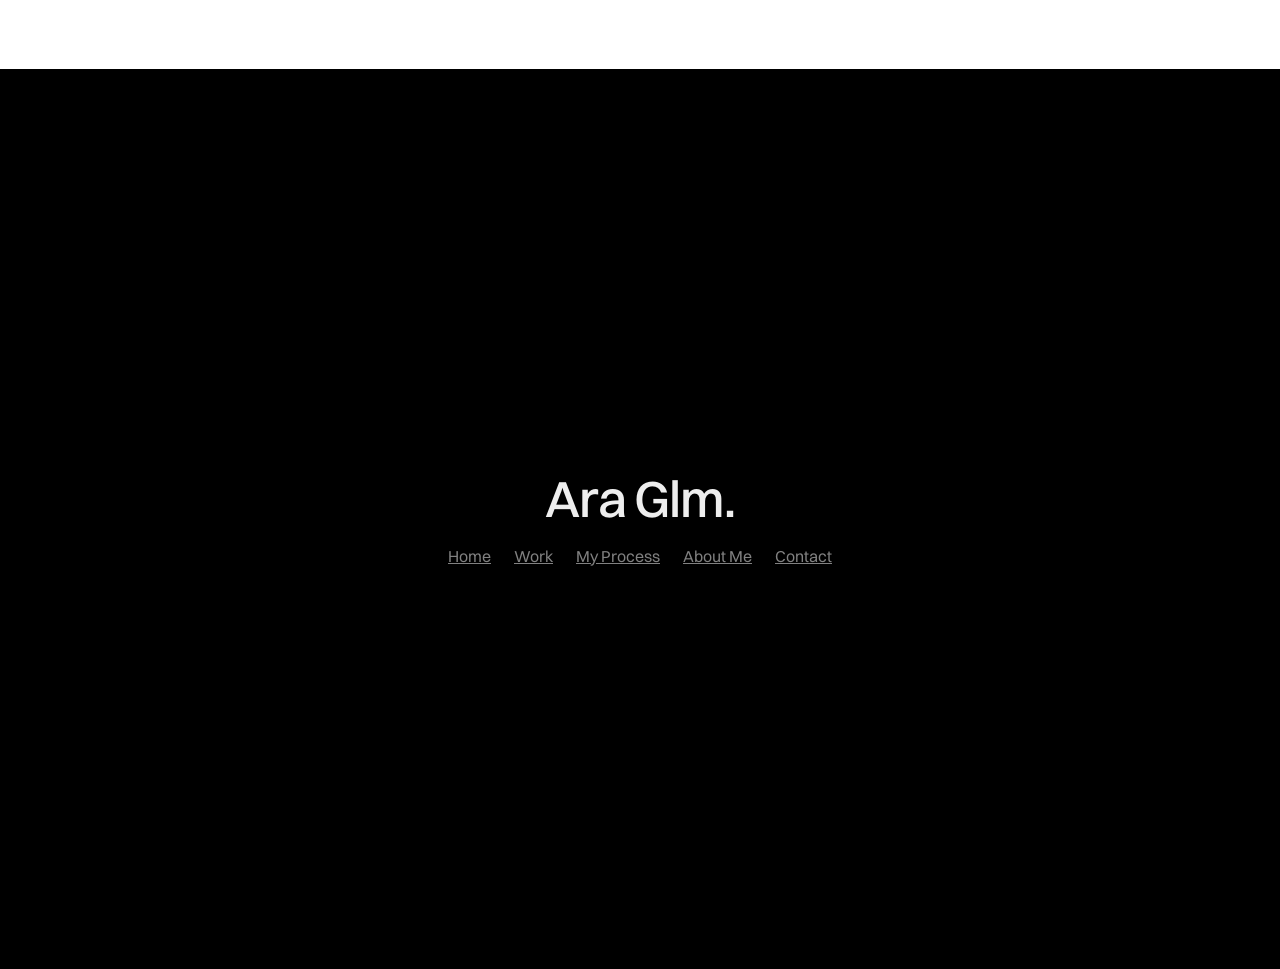
==== commit 7ddba62a: "updaed test" ====
--- a/index.html
+++ b/index.html
@@ -46,7 +46,7 @@
         <div class="content-left">
           <div>
             <img
-              src="/images/me.JPEG"
+              src="https://agalexei.github.io/araux/images/me.JPEG"
               loading="lazy" alt="Best and Less gift reg preview" sizes="100vw"
               class="">
           </a>
@@ -115,8 +115,8 @@
           <div class="collection-list-featured w-dyn-list">
             <div role="list" class="w-dyn-items">
               <div role="listitem" class="w-dyn-item">
-                <a href="/casestudies/nrma-reimagine" class="featured-link-block w-inline-block">
-                  <div style="background-image:url(/casestudies/images/NRMA/nrma.png)"
+                <a href="https://agalexei.github.io/araux/casestudies/nrma-reimagine" class="featured-link-block w-inline-block">
+                  <div style="background-image:url(https://agalexei.github.io/araux/casestudies/images/NRMA/nrma.png)"
                     class="featured-project-image"></div>
                 </a>
               </div>
@@ -161,11 +161,11 @@
         <div role="list" class="w-dyn-items">
           <div role="listitem" class="collection-item w-dyn-item">
             <div class="project-cell" style="border-color: rgb(51, 51, 51);"><a
-                data-w-id="1d1d6998-21fa-bd80-3ac4-82792202c8e2" href="/casestudies/complete-insurance-advisers.html"
+                data-w-id="1d1d6998-21fa-bd80-3ac4-82792202c8e2" href="https://agalexei.github.io/araux/casestudies/complete-insurance-advisers.html"
                 class="project-link w-inline-block" style="color: rgb(51, 51, 51);">
                 <h4>Complete Insurance Advisers</h4>
                 <div class="image-preview-wrap"><img
-                    src="/casestudies/images/CIA/homepage.png"
+                    src="https://agalexei.github.io/araux/casestudies/images/CIA/homepage.png"
                     loading="lazy" alt="Bring Me Home project preview" sizes="100vw"
                     class="image-preview" ></div>
               </a>
@@ -174,11 +174,11 @@
           </div>
           <div role="listitem" class="collection-item w-dyn-item">
             <div class="project-cell" style="border-color: rgb(51, 51, 51);"><a
-                data-w-id="1d1d6998-21fa-bd80-3ac4-82792202c8e2" href="/casestudies/bestandless"
+                data-w-id="1d1d6998-21fa-bd80-3ac4-82792202c8e2" href="https://agalexei.github.io/araux/casestudies/bestandless"
                 class="project-link w-inline-block" style="color: rgb(51, 51, 51);">
                 <h4>Best&Less</h4>
                 <div class="image-preview-wrap"><img
-                    src="/images/gift-reg-screen.png"
+                    src="https://agalexei.github.io/araux/images/gift-reg-screen.png"
                     loading="lazy" alt="Best and Less gift reg preview" sizes="100vw"
                     class="image-preview"></div>
               </a>
